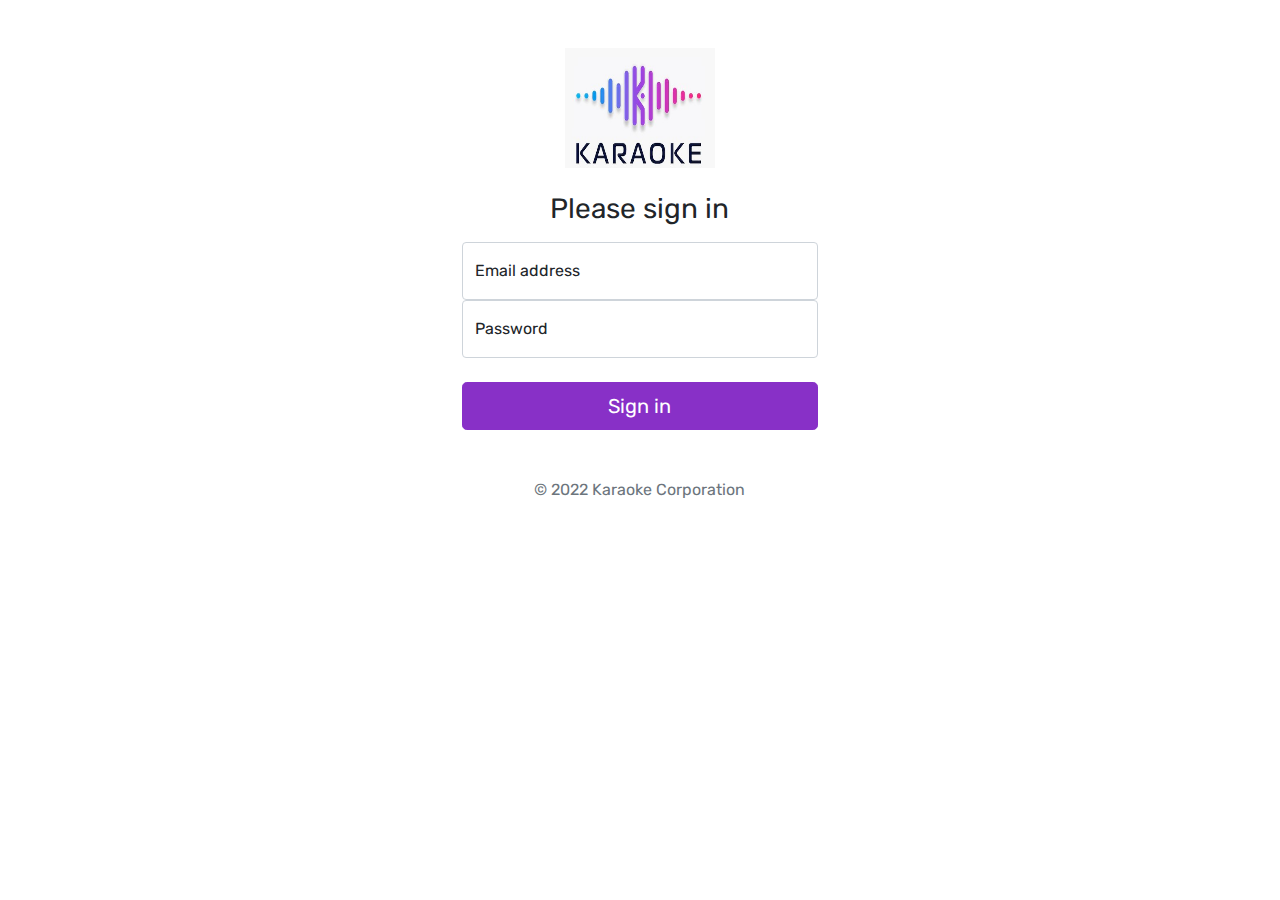
==== index.html @ 5499709d "Primera version Login" ====
<!DOCTYPE html>
<html lang="en">
<head>
    <meta charset="utf-8">
    <meta name="viewport" content="width=device-width, initial-scale=1">
    <title>Login</title>

    <link rel="canonical" href="https://getbootstrap.com/docs/5.1/examples/sign-in/">


    <!-- Bootstrap core CSS -->
    <link href="css/style.css" rel="stylesheet" />
    <link href="css/concreto.css" rel="stylesheet" />

    <style>
        .bd-placeholder-img {
            font-size: 1.125rem;
            text-anchor: middle;
            -webkit-user-select: none;
            -moz-user-select: none;
            user-select: none;
        }

        @media (min-width: 768px) {
            .bd-placeholder-img-lg {
                font-size: 3.5rem;
            }
        }

    </style>


    <!-- Custom styles for this template -->
    <link href="signin.css" rel="stylesheet">
</head>

<body class="container-sm " >

    <main class="row justify-content-center">
        <form method="post" action="inicio.html" class="col-md-4 pt-5 needs-validation" novalidate >
            <div class="text-center">
                <img class="mb-4 " src="img/karaoke1.jpg" alt="logo-karaoke" width="150" height="120">
                <h1 class="h3 mb-3 fw-normal">Please sign in</h1>
            </div>
            

            <div class="form-floating">
                <input type="email" class="form-control" id="floatingInput" placeholder="name@example.com" required>
                <label for="floatingInput">Email address</label>
                <div class="invalid-feedback pb-3">
                    Email inválido. Ejemplo de email valido: example@mail.com
                </div>
                <div class="valid-feedback pb-3">
                    Email válido :)
                </div>
            </div>
            <div class="form-floating pb-4">
                <input type="password" class="form-control" id="floatingPassword" placeholder="Password" required>
                <label for="floatingPassword">Password</label>
                <div class="invalid-feedback pb-3">
                    Debe rellenar este campo
                </div>
            </div>
            
          
            <button class="w-100 btn btn-lg btn-primary" type="submit" >Sign in</button>
            <p class="mt-5 mb-3 text-muted text-center">© 2022 Karaoke Corporation</p>
        </form>
    </main>

    <script>// Example starter JavaScript for disabling form submissions if there are invalid fields
        (function () {
            'use strict'
            // Fetch all the forms we want to apply custom Bootstrap validation styles to
            var forms = document.querySelectorAll('.needs-validation')
            // Loop over them and prevent submission
            Array.prototype.slice.call(forms)
                .forEach(function (form) {
                    form.addEventListener('submit', function (event) {
                        if (!form.checkValidity()) {
                            event.preventDefault()
                            event.stopPropagation()
                        }
                        form.classList.add('was-validated')
                    }, false)
                })
        })()
    </script>

    <script src="node_modules/bootstrap/dist/js/bootstrap.min.js"></script>
</body>

</html>
---- css/style.css ----
@import url("https://fonts.googleapis.com/css2?family=Rubik&display=swap");
/*!
 * Bootstrap v5.1.3 (https://getbootstrap.com/)
 * Copyright 2011-2021 The Bootstrap Authors
 * Copyright 2011-2021 Twitter, Inc.
 * Licensed under MIT (https://github.com/twbs/bootstrap/blob/main/LICENSE)
 */
@import url("https://cdn.jsdelivr.net/npm/bootstrap-icons@1.8.1/font/bootstrap-icons.css");
:root {
  --bs-blue: #0d6efd;
  --bs-indigo: #6610f2;
  --bs-purple: #6f42c1;
  --bs-pink: #d63384;
  --bs-red: #dc3545;
  --bs-orange: #fd7e14;
  --bs-yellow: #ffc107;
  --bs-green: #198754;
  --bs-teal: #20c997;
  --bs-cyan: #0dcaf0;
  --bs-white: #fff;
  --bs-gray: #6c757d;
  --bs-gray-dark: #343a40;
  --bs-gray-100: #f8f9fa;
  --bs-gray-200: #e9ecef;
  --bs-gray-300: #dee2e6;
  --bs-gray-400: #ced4da;
  --bs-gray-500: #adb5bd;
  --bs-gray-600: #6c757d;
  --bs-gray-700: #495057;
  --bs-gray-800: #343a40;
  --bs-gray-900: #212529;
  --bs-primary: #8830c7;
  --bs-secondary: #6c757d;
  --bs-success: #198754;
  --bs-info: #0dcaf0;
  --bs-warning: #ffc107;
  --bs-danger: #dc3545;
  --bs-light: #f8f9fa;
  --bs-dark: #212529;
  --bs-primary-rgb: 136, 48, 199;
  --bs-secondary-rgb: 108, 117, 125;
  --bs-success-rgb: 25, 135, 84;
  --bs-info-rgb: 13, 202, 240;
  --bs-warning-rgb: 255, 193, 7;
  --bs-danger-rgb: 220, 53, 69;
  --bs-light-rgb: 248, 249, 250;
  --bs-dark-rgb: 33, 37, 41;
  --bs-white-rgb: 255, 255, 255;
  --bs-black-rgb: 0, 0, 0;
  --bs-body-color-rgb: 33, 37, 41;
  --bs-body-bg-rgb: 255, 255, 255;
  --bs-font-sans-serif: Rubik;
  --bs-font-monospace: SFMono-Regular, Menlo, Monaco, Consolas, "Liberation Mono", "Courier New", monospace;
  --bs-gradient: linear-gradient(180deg, rgba(255, 255, 255, 0.15), rgba(255, 255, 255, 0));
  --bs-body-font-family: var(--bs-font-sans-serif);
  --bs-body-font-size: 1rem;
  --bs-body-font-weight: 400;
  --bs-body-line-height: 1.5;
  --bs-body-color: #212529;
  --bs-body-bg: #fff;
}

*,
*::before,
*::after {
  -webkit-box-sizing: border-box;
          box-sizing: border-box;
}

@media (prefers-reduced-motion: no-preference) {
  :root {
    scroll-behavior: smooth;
  }
}

body {
  margin: 0;
  font-family: var(--bs-body-font-family);
  font-size: var(--bs-body-font-size);
  font-weight: var(--bs-body-font-weight);
  line-height: var(--bs-body-line-height);
  color: var(--bs-body-color);
  text-align: var(--bs-body-text-align);
  background-color: var(--bs-body-bg);
  -webkit-text-size-adjust: 100%;
  -webkit-tap-highlight-color: rgba(0, 0, 0, 0);
}

hr {
  margin: 1rem 0;
  color: inherit;
  background-color: currentColor;
  border: 0;
  opacity: 0.25;
}

hr:not([size]) {
  height: 1px;
}

h1, .h1, h2, .h2, h3, .h3, h4, .h4, h5, .h5, h6, .h6 {
  margin-top: 0;
  margin-bottom: 0.5rem;
  font-weight: 500;
  line-height: 1.2;
}

h1, .h1 {
  font-size: calc(1.375rem + 1.5vw);
}

@media (min-width: 1200px) {
  h1, .h1 {
    font-size: 2.5rem;
  }
}

h2, .h2 {
  font-size: calc(1.325rem + 0.9vw);
}

@media (min-width: 1200px) {
  h2, .h2 {
    font-size: 2rem;
  }
}

h3, .h3 {
  font-size: calc(1.3rem + 0.6vw);
}

@media (min-width: 1200px) {
  h3, .h3 {
    font-size: 1.75rem;
  }
}

h4, .h4 {
  font-size: calc(1.275rem + 0.3vw);
}

@media (min-width: 1200px) {
  h4, .h4 {
    font-size: 1.5rem;
  }
}

h5, .h5 {
  font-size: 1.25rem;
}

h6, .h6 {
  font-size: 1rem;
}

p {
  margin-top: 0;
  margin-bottom: 1rem;
}

abbr[title],
abbr[data-bs-original-title] {
  -webkit-text-decoration: underline dotted;
          text-decoration: underline dotted;
  cursor: help;
  text-decoration-skip-ink: none;
}

address {
  margin-bottom: 1rem;
  font-style: normal;
  line-height: inherit;
}

ol,
ul {
  padding-left: 2rem;
}

ol,
ul,
dl {
  margin-top: 0;
  margin-bottom: 1rem;
}

ol ol,
ul ul,
ol ul,
ul ol {
  margin-bottom: 0;
}

dt {
  font-weight: 700;
}

dd {
  margin-bottom: .5rem;
  margin-left: 0;
}

blockquote {
  margin: 0 0 1rem;
}

b,
strong {
  font-weight: bolder;
}

small, .small {
  font-size: 0.875em;
}

mark, .mark {
  padding: 0.2em;
  background-color: #fcf8e3;
}

sub,
sup {
  position: relative;
  font-size: 0.75em;
  line-height: 0;
  vertical-align: baseline;
}

sub {
  bottom: -.25em;
}

sup {
  top: -.5em;
}

a {
  color: #8830c7;
  text-decoration: underline;
}

a:hover {
  color: #6d269f;
}

a:not([href]):not([class]), a:not([href]):not([class]):hover {
  color: inherit;
  text-decoration: none;
}

pre,
code,
kbd,
samp {
  font-family: var(--bs-font-monospace);
  font-size: 1em;
  direction: ltr /* rtl:ignore */;
  unicode-bidi: bidi-override;
}

pre {
  display: block;
  margin-top: 0;
  margin-bottom: 1rem;
  overflow: auto;
  font-size: 0.875em;
}

pre code {
  font-size: inherit;
  color: inherit;
  word-break: normal;
}

code {
  font-size: 0.875em;
  color: #d63384;
  word-wrap: break-word;
}

a > code {
  color: inherit;
}

kbd {
  padding: 0.2rem 0.4rem;
  font-size: 0.875em;
  color: #fff;
  background-color: #212529;
  border-radius: 0.2rem;
}

kbd kbd {
  padding: 0;
  font-size: 1em;
  font-weight: 700;
}

figure {
  margin: 0 0 1rem;
}

img,
svg {
  vertical-align: middle;
}

table {
  caption-side: bottom;
  border-collapse: collapse;
}

caption {
  padding-top: 0.5rem;
  padding-bottom: 0.5rem;
  color: #6c757d;
  text-align: left;
}

th {
  text-align: inherit;
  text-align: -webkit-match-parent;
}

thead,
tbody,
tfoot,
tr,
td,
th {
  border-color: inherit;
  border-style: solid;
  border-width: 0;
}

label {
  display: inline-block;
}

button {
  border-radius: 0;
}

button:focus:not(:focus-visible) {
  outline: 0;
}

input,
button,
select,
optgroup,
textarea {
  margin: 0;
  font-family: inherit;
  font-size: inherit;
  line-height: inherit;
}

button,
select {
  text-transform: none;
}

[role="button"] {
  cursor: pointer;
}

select {
  word-wrap: normal;
}

select:disabled {
  opacity: 1;
}

[list]::-webkit-calendar-picker-indicator {
  display: none;
}

button,
[type="button"],
[type="reset"],
[type="submit"] {
  -webkit-appearance: button;
}

button:not(:disabled),
[type="button"]:not(:disabled),
[type="reset"]:not(:disabled),
[type="submit"]:not(:disabled) {
  cursor: pointer;
}

::-moz-focus-inner {
  padding: 0;
  border-style: none;
}

textarea {
  resize: vertical;
}

fieldset {
  min-width: 0;
  padding: 0;
  margin: 0;
  border: 0;
}

legend {
  float: left;
  width: 100%;
  padding: 0;
  margin-bottom: 0.5rem;
  font-size: calc(1.275rem + 0.3vw);
  line-height: inherit;
}

@media (min-width: 1200px) {
  legend {
    font-size: 1.5rem;
  }
}

legend + * {
  clear: left;
}

::-webkit-datetime-edit-fields-wrapper,
::-webkit-datetime-edit-text,
::-webkit-datetime-edit-minute,
::-webkit-datetime-edit-hour-field,
::-webkit-datetime-edit-day-field,
::-webkit-datetime-edit-month-field,
::-webkit-datetime-edit-year-field {
  padding: 0;
}

::-webkit-inner-spin-button {
  height: auto;
}

[type="search"] {
  outline-offset: -2px;
  -webkit-appearance: textfield;
}

/* rtl:raw:
[type="tel"],
[type="url"],
[type="email"],
[type="number"] {
  direction: ltr;
}
*/
::-webkit-search-decoration {
  -webkit-appearance: none;
}

::-webkit-color-swatch-wrapper {
  padding: 0;
}

::file-selector-button {
  font: inherit;
}

::-webkit-file-upload-button {
  font: inherit;
  -webkit-appearance: button;
}

output {
  display: inline-block;
}

iframe {
  border: 0;
}

summary {
  display: list-item;
  cursor: pointer;
}

progress {
  vertical-align: baseline;
}

[hidden] {
  display: none !important;
}

.lead {
  font-size: 1.25rem;
  font-weight: 300;
}

.display-1 {
  font-size: calc(1.625rem + 4.5vw);
  font-weight: 300;
  line-height: 1.2;
}

@media (min-width: 1200px) {
  .display-1 {
    font-size: 5rem;
  }
}

.display-2 {
  font-size: calc(1.575rem + 3.9vw);
  font-weight: 300;
  line-height: 1.2;
}

@media (min-width: 1200px) {
  .display-2 {
    font-size: 4.5rem;
  }
}

.display-3 {
  font-size: calc(1.525rem + 3.3vw);
  font-weight: 300;
  line-height: 1.2;
}

@media (min-width: 1200px) {
  .display-3 {
    font-size: 4rem;
  }
}

.display-4 {
  font-size: calc(1.475rem + 2.7vw);
  font-weight: 300;
  line-height: 1.2;
}

@media (min-width: 1200px) {
  .display-4 {
    font-size: 3.5rem;
  }
}

.display-5 {
  font-size: calc(1.425rem + 2.1vw);
  font-weight: 300;
  line-height: 1.2;
}

@media (min-width: 1200px) {
  .display-5 {
    font-size: 3rem;
  }
}

.display-6 {
  font-size: calc(1.375rem + 1.5vw);
  font-weight: 300;
  line-height: 1.2;
}

@media (min-width: 1200px) {
  .display-6 {
    font-size: 2.5rem;
  }
}

.list-unstyled {
  padding-left: 0;
  list-style: none;
}

.list-inline {
  padding-left: 0;
  list-style: none;
}

.list-inline-item {
  display: inline-block;
}

.list-inline-item:not(:last-child) {
  margin-right: 0.5rem;
}

.initialism {
  font-size: 0.875em;
  text-transform: uppercase;
}

.blockquote {
  margin-bottom: 1rem;
  font-size: 1.25rem;
}

.blockquote > :last-child {
  margin-bottom: 0;
}

.blockquote-footer {
  margin-top: -1rem;
  margin-bottom: 1rem;
  font-size: 0.875em;
  color: #6c757d;
}

.blockquote-footer::before {
  content: "\2014\00A0";
}

.img-fluid {
  max-width: 100%;
  height: auto;
}

.img-thumbnail {
  padding: 0.25rem;
  background-color: #fff;
  border: 1px solid #dee2e6;
  border-radius: 0.25rem;
  max-width: 100%;
  height: auto;
}

.figure {
  display: inline-block;
}

.figure-img {
  margin-bottom: 0.5rem;
  line-height: 1;
}

.figure-caption {
  font-size: 0.875em;
  color: #6c757d;
}

.container,
.container-fluid,
.container-sm,
.container-md,
.container-lg,
.container-xl,
.container-xxl {
  width: 100%;
  padding-right: var(--bs-gutter-x, 0.75rem);
  padding-left: var(--bs-gutter-x, 0.75rem);
  margin-right: auto;
  margin-left: auto;
}

@media (min-width: 576px) {
  .container, .container-sm {
    max-width: 540px;
  }
}

@media (min-width: 768px) {
  .container, .container-sm, .container-md {
    max-width: 720px;
  }
}

@media (min-width: 992px) {
  .container, .container-sm, .container-md, .container-lg {
    max-width: 960px;
  }
}

@media (min-width: 1200px) {
  .container, .container-sm, .container-md, .container-lg, .container-xl {
    max-width: 1140px;
  }
}

@media (min-width: 1400px) {
  .container, .container-sm, .container-md, .container-lg, .container-xl, .container-xxl {
    max-width: 1320px;
  }
}

.row {
  --bs-gutter-x: 1.5rem;
  --bs-gutter-y: 0;
  display: -webkit-box;
  display: -ms-flexbox;
  display: flex;
  -ms-flex-wrap: wrap;
      flex-wrap: wrap;
  margin-top: calc(-1 * var(--bs-gutter-y));
  margin-right: calc(-.5 * var(--bs-gutter-x));
  margin-left: calc(-.5 * var(--bs-gutter-x));
}

.row > * {
  -ms-flex-negative: 0;
      flex-shrink: 0;
  width: 100%;
  max-width: 100%;
  padding-right: calc(var(--bs-gutter-x) * .5);
  padding-left: calc(var(--bs-gutter-x) * .5);
  margin-top: var(--bs-gutter-y);
}

.col {
  -webkit-box-flex: 1;
      -ms-flex: 1 0 0%;
          flex: 1 0 0%;
}

.row-cols-auto > * {
  -webkit-box-flex: 0;
      -ms-flex: 0 0 auto;
          flex: 0 0 auto;
  width: auto;
}

.row-cols-1 > * {
  -webkit-box-flex: 0;
      -ms-flex: 0 0 auto;
          flex: 0 0 auto;
  width: 100%;
}

.row-cols-2 > * {
  -webkit-box-flex: 0;
      -ms-flex: 0 0 auto;
          flex: 0 0 auto;
  width: 50%;
}

.row-cols-3 > * {
  -webkit-box-flex: 0;
      -ms-flex: 0 0 auto;
          flex: 0 0 auto;
  width: 33.33333%;
}

.row-cols-4 > * {
  -webkit-box-flex: 0;
      -ms-flex: 0 0 auto;
          flex: 0 0 auto;
  width: 25%;
}

.row-cols-5 > * {
  -webkit-box-flex: 0;
      -ms-flex: 0 0 auto;
          flex: 0 0 auto;
  width: 20%;
}

.row-cols-6 > * {
  -webkit-box-flex: 0;
      -ms-flex: 0 0 auto;
          flex: 0 0 auto;
  width: 16.66667%;
}

.col-auto {
  -webkit-box-flex: 0;
      -ms-flex: 0 0 auto;
          flex: 0 0 auto;
  width: auto;
}

.col-1 {
  -webkit-box-flex: 0;
      -ms-flex: 0 0 auto;
          flex: 0 0 auto;
  width: 8.33333%;
}

.col-2 {
  -webkit-box-flex: 0;
      -ms-flex: 0 0 auto;
          flex: 0 0 auto;
  width: 16.66667%;
}

.col-3 {
  -webkit-box-flex: 0;
      -ms-flex: 0 0 auto;
          flex: 0 0 auto;
  width: 25%;
}

.col-4 {
  -webkit-box-flex: 0;
      -ms-flex: 0 0 auto;
          flex: 0 0 auto;
  width: 33.33333%;
}

.col-5 {
  -webkit-box-flex: 0;
      -ms-flex: 0 0 auto;
          flex: 0 0 auto;
  width: 41.66667%;
}

.col-6 {
  -webkit-box-flex: 0;
      -ms-flex: 0 0 auto;
          flex: 0 0 auto;
  width: 50%;
}

.col-7 {
  -webkit-box-flex: 0;
      -ms-flex: 0 0 auto;
          flex: 0 0 auto;
  width: 58.33333%;
}

.col-8 {
  -webkit-box-flex: 0;
      -ms-flex: 0 0 auto;
          flex: 0 0 auto;
  width: 66.66667%;
}

.col-9 {
  -webkit-box-flex: 0;
      -ms-flex: 0 0 auto;
          flex: 0 0 auto;
  width: 75%;
}

.col-10 {
  -webkit-box-flex: 0;
      -ms-flex: 0 0 auto;
          flex: 0 0 auto;
  width: 83.33333%;
}

.col-11 {
  -webkit-box-flex: 0;
      -ms-flex: 0 0 auto;
          flex: 0 0 auto;
  width: 91.66667%;
}

.col-12 {
  -webkit-box-flex: 0;
      -ms-flex: 0 0 auto;
          flex: 0 0 auto;
  width: 100%;
}

.offset-1 {
  margin-left: 8.33333%;
}

.offset-2 {
  margin-left: 16.66667%;
}

.offset-3 {
  margin-left: 25%;
}

.offset-4 {
  margin-left: 33.33333%;
}

.offset-5 {
  margin-left: 41.66667%;
}

.offset-6 {
  margin-left: 50%;
}

.offset-7 {
  margin-left: 58.33333%;
}

.offset-8 {
  margin-left: 66.66667%;
}

.offset-9 {
  margin-left: 75%;
}

.offset-10 {
  margin-left: 83.33333%;
}

.offset-11 {
  margin-left: 91.66667%;
}

.g-0,
.gx-0 {
  --bs-gutter-x: 0;
}

.g-0,
.gy-0 {
  --bs-gutter-y: 0;
}

.g-1,
.gx-1 {
  --bs-gutter-x: 0.25rem;
}

.g-1,
.gy-1 {
  --bs-gutter-y: 0.25rem;
}

.g-2,
.gx-2 {
  --bs-gutter-x: 0.5rem;
}

.g-2,
.gy-2 {
  --bs-gutter-y: 0.5rem;
}

.g-3,
.gx-3 {
  --bs-gutter-x: 1rem;
}

.g-3,
.gy-3 {
  --bs-gutter-y: 1rem;
}

.g-4,
.gx-4 {
  --bs-gutter-x: 1.5rem;
}

.g-4,
.gy-4 {
  --bs-gutter-y: 1.5rem;
}

.g-5,
.gx-5 {
  --bs-gutter-x: 3rem;
}

.g-5,
.gy-5 {
  --bs-gutter-y: 3rem;
}

@media (min-width: 576px) {
  .col-sm {
    -webkit-box-flex: 1;
        -ms-flex: 1 0 0%;
            flex: 1 0 0%;
  }
  .row-cols-sm-auto > * {
    -webkit-box-flex: 0;
        -ms-flex: 0 0 auto;
            flex: 0 0 auto;
    width: auto;
  }
  .row-cols-sm-1 > * {
    -webkit-box-flex: 0;
        -ms-flex: 0 0 auto;
            flex: 0 0 auto;
    width: 100%;
  }
  .row-cols-sm-2 > * {
    -webkit-box-flex: 0;
        -ms-flex: 0 0 auto;
            flex: 0 0 auto;
    width: 50%;
  }
  .row-cols-sm-3 > * {
    -webkit-box-flex: 0;
        -ms-flex: 0 0 auto;
            flex: 0 0 auto;
    width: 33.33333%;
  }
  .row-cols-sm-4 > * {
    -webkit-box-flex: 0;
        -ms-flex: 0 0 auto;
            flex: 0 0 auto;
    width: 25%;
  }
  .row-cols-sm-5 > * {
    -webkit-box-flex: 0;
        -ms-flex: 0 0 auto;
            flex: 0 0 auto;
    width: 20%;
  }
  .row-cols-sm-6 > * {
    -webkit-box-flex: 0;
        -ms-flex: 0 0 auto;
            flex: 0 0 auto;
    width: 16.66667%;
  }
  .col-sm-auto {
    -webkit-box-flex: 0;
        -ms-flex: 0 0 auto;
            flex: 0 0 auto;
    width: auto;
  }
  .col-sm-1 {
    -webkit-box-flex: 0;
        -ms-flex: 0 0 auto;
            flex: 0 0 auto;
    width: 8.33333%;
  }
  .col-sm-2 {
    -webkit-box-flex: 0;
        -ms-flex: 0 0 auto;
            flex: 0 0 auto;
    width: 16.66667%;
  }
  .col-sm-3 {
    -webkit-box-flex: 0;
        -ms-flex: 0 0 auto;
            flex: 0 0 auto;
    width: 25%;
  }
  .col-sm-4 {
    -webkit-box-flex: 0;
        -ms-flex: 0 0 auto;
            flex: 0 0 auto;
    width: 33.33333%;
  }
  .col-sm-5 {
    -webkit-box-flex: 0;
        -ms-flex: 0 0 auto;
            flex: 0 0 auto;
    width: 41.66667%;
  }
  .col-sm-6 {
    -webkit-box-flex: 0;
        -ms-flex: 0 0 auto;
            flex: 0 0 auto;
    width: 50%;
  }
  .col-sm-7 {
    -webkit-box-flex: 0;
        -ms-flex: 0 0 auto;
            flex: 0 0 auto;
    width: 58.33333%;
  }
  .col-sm-8 {
    -webkit-box-flex: 0;
        -ms-flex: 0 0 auto;
            flex: 0 0 auto;
    width: 66.66667%;
  }
  .col-sm-9 {
    -webkit-box-flex: 0;
        -ms-flex: 0 0 auto;
            flex: 0 0 auto;
    width: 75%;
  }
  .col-sm-10 {
    -webkit-box-flex: 0;
        -ms-flex: 0 0 auto;
            flex: 0 0 auto;
    width: 83.33333%;
  }
  .col-sm-11 {
    -webkit-box-flex: 0;
        -ms-flex: 0 0 auto;
            flex: 0 0 auto;
    width: 91.66667%;
  }
  .col-sm-12 {
    -webkit-box-flex: 0;
        -ms-flex: 0 0 auto;
            flex: 0 0 auto;
    width: 100%;
  }
  .offset-sm-0 {
    margin-left: 0;
  }
  .offset-sm-1 {
    margin-left: 8.33333%;
  }
  .offset-sm-2 {
    margin-left: 16.66667%;
  }
  .offset-sm-3 {
    margin-left: 25%;
  }
  .offset-sm-4 {
    margin-left: 33.33333%;
  }
  .offset-sm-5 {
    margin-left: 41.66667%;
  }
  .offset-sm-6 {
    margin-left: 50%;
  }
  .offset-sm-7 {
    margin-left: 58.33333%;
  }
  .offset-sm-8 {
    margin-left: 66.66667%;
  }
  .offset-sm-9 {
    margin-left: 75%;
  }
  .offset-sm-10 {
    margin-left: 83.33333%;
  }
  .offset-sm-11 {
    margin-left: 91.66667%;
  }
  .g-sm-0,
  .gx-sm-0 {
    --bs-gutter-x: 0;
  }
  .g-sm-0,
  .gy-sm-0 {
    --bs-gutter-y: 0;
  }
  .g-sm-1,
  .gx-sm-1 {
    --bs-gutter-x: 0.25rem;
  }
  .g-sm-1,
  .gy-sm-1 {
    --bs-gutter-y: 0.25rem;
  }
  .g-sm-2,
  .gx-sm-2 {
    --bs-gutter-x: 0.5rem;
  }
  .g-sm-2,
  .gy-sm-2 {
    --bs-gutter-y: 0.5rem;
  }
  .g-sm-3,
  .gx-sm-3 {
    --bs-gutter-x: 1rem;
  }
  .g-sm-3,
  .gy-sm-3 {
    --bs-gutter-y: 1rem;
  }
  .g-sm-4,
  .gx-sm-4 {
    --bs-gutter-x: 1.5rem;
  }
  .g-sm-4,
  .gy-sm-4 {
    --bs-gutter-y: 1.5rem;
  }
  .g-sm-5,
  .gx-sm-5 {
    --bs-gutter-x: 3rem;
  }
  .g-sm-5,
  .gy-sm-5 {
    --bs-gutter-y: 3rem;
  }
}

@media (min-width: 768px) {
  .col-md {
    -webkit-box-flex: 1;
        -ms-flex: 1 0 0%;
            flex: 1 0 0%;
  }
  .row-cols-md-auto > * {
    -webkit-box-flex: 0;
        -ms-flex: 0 0 auto;
            flex: 0 0 auto;
    width: auto;
  }
  .row-cols-md-1 > * {
    -webkit-box-flex: 0;
        -ms-flex: 0 0 auto;
            flex: 0 0 auto;
    width: 100%;
  }
  .row-cols-md-2 > * {
    -webkit-box-flex: 0;
        -ms-flex: 0 0 auto;
            flex: 0 0 auto;
    width: 50%;
  }
  .row-cols-md-3 > * {
    -webkit-box-flex: 0;
        -ms-flex: 0 0 auto;
            flex: 0 0 auto;
    width: 33.33333%;
  }
  .row-cols-md-4 > * {
    -webkit-box-flex: 0;
        -ms-flex: 0 0 auto;
            flex: 0 0 auto;
    width: 25%;
  }
  .row-cols-md-5 > * {
    -webkit-box-flex: 0;
        -ms-flex: 0 0 auto;
            flex: 0 0 auto;
    width: 20%;
  }
  .row-cols-md-6 > * {
    -webkit-box-flex: 0;
        -ms-flex: 0 0 auto;
            flex: 0 0 auto;
    width: 16.66667%;
  }
  .col-md-auto {
    -webkit-box-flex: 0;
        -ms-flex: 0 0 auto;
            flex: 0 0 auto;
    width: auto;
  }
  .col-md-1 {
    -webkit-box-flex: 0;
        -ms-flex: 0 0 auto;
            flex: 0 0 auto;
    width: 8.33333%;
  }
  .col-md-2 {
    -webkit-box-flex: 0;
        -ms-flex: 0 0 auto;
            flex: 0 0 auto;
    width: 16.66667%;
  }
  .col-md-3 {
    -webkit-box-flex: 0;
        -ms-flex: 0 0 auto;
            flex: 0 0 auto;
    width: 25%;
  }
  .col-md-4 {
    -webkit-box-flex: 0;
        -ms-flex: 0 0 auto;
            flex: 0 0 auto;
    width: 33.33333%;
  }
  .col-md-5 {
    -webkit-box-flex: 0;
        -ms-flex: 0 0 auto;
            flex: 0 0 auto;
    width: 41.66667%;
  }
  .col-md-6 {
    -webkit-box-flex: 0;
        -ms-flex: 0 0 auto;
            flex: 0 0 auto;
    width: 50%;
  }
  .col-md-7 {
    -webkit-box-flex: 0;
        -ms-flex: 0 0 auto;
            flex: 0 0 auto;
    width: 58.33333%;
  }
  .col-md-8 {
    -webkit-box-flex: 0;
        -ms-flex: 0 0 auto;
            flex: 0 0 auto;
    width: 66.66667%;
  }
  .col-md-9 {
    -webkit-box-flex: 0;
        -ms-flex: 0 0 auto;
            flex: 0 0 auto;
    width: 75%;
  }
  .col-md-10 {
    -webkit-box-flex: 0;
        -ms-flex: 0 0 auto;
            flex: 0 0 auto;
    width: 83.33333%;
  }
  .col-md-11 {
    -webkit-box-flex: 0;
        -ms-flex: 0 0 auto;
            flex: 0 0 auto;
    width: 91.66667%;
  }
  .col-md-12 {
    -webkit-box-flex: 0;
        -ms-flex: 0 0 auto;
            flex: 0 0 auto;
    width: 100%;
  }
  .offset-md-0 {
    margin-left: 0;
  }
  .offset-md-1 {
    margin-left: 8.33333%;
  }
  .offset-md-2 {
    margin-left: 16.66667%;
  }
  .offset-md-3 {
    margin-left: 25%;
  }
  .offset-md-4 {
    margin-left: 33.33333%;
  }
  .offset-md-5 {
    margin-left: 41.66667%;
  }
  .offset-md-6 {
    margin-left: 50%;
  }
  .offset-md-7 {
    margin-left: 58.33333%;
  }
  .offset-md-8 {
    margin-left: 66.66667%;
  }
  .offset-md-9 {
    margin-left: 75%;
  }
  .offset-md-10 {
    margin-left: 83.33333%;
  }
  .offset-md-11 {
    margin-left: 91.66667%;
  }
  .g-md-0,
  .gx-md-0 {
    --bs-gutter-x: 0;
  }
  .g-md-0,
  .gy-md-0 {
    --bs-gutter-y: 0;
  }
  .g-md-1,
  .gx-md-1 {
    --bs-gutter-x: 0.25rem;
  }
  .g-md-1,
  .gy-md-1 {
    --bs-gutter-y: 0.25rem;
  }
  .g-md-2,
  .gx-md-2 {
    --bs-gutter-x: 0.5rem;
  }
  .g-md-2,
  .gy-md-2 {
    --bs-gutter-y: 0.5rem;
  }
  .g-md-3,
  .gx-md-3 {
    --bs-gutter-x: 1rem;
  }
  .g-md-3,
  .gy-md-3 {
    --bs-gutter-y: 1rem;
  }
  .g-md-4,
  .gx-md-4 {
    --bs-gutter-x: 1.5rem;
  }
  .g-md-4,
  .gy-md-4 {
    --bs-gutter-y: 1.5rem;
  }
  .g-md-5,
  .gx-md-5 {
    --bs-gutter-x: 3rem;
  }
  .g-md-5,
  .gy-md-5 {
    --bs-gutter-y: 3rem;
  }
}

@media (min-width: 992px) {
  .col-lg {
    -webkit-box-flex: 1;
        -ms-flex: 1 0 0%;
            flex: 1 0 0%;
  }
  .row-cols-lg-auto > * {
    -webkit-box-flex: 0;
        -ms-flex: 0 0 auto;
            flex: 0 0 auto;
    width: auto;
  }
  .row-cols-lg-1 > * {
    -webkit-box-flex: 0;
        -ms-flex: 0 0 auto;
            flex: 0 0 auto;
    width: 100%;
  }
  .row-cols-lg-2 > * {
    -webkit-box-flex: 0;
        -ms-flex: 0 0 auto;
            flex: 0 0 auto;
    width: 50%;
  }
  .row-cols-lg-3 > * {
    -webkit-box-flex: 0;
        -ms-flex: 0 0 auto;
            flex: 0 0 auto;
    width: 33.33333%;
  }
  .row-cols-lg-4 > * {
    -webkit-box-flex: 0;
        -ms-flex: 0 0 auto;
            flex: 0 0 auto;
    width: 25%;
  }
  .row-cols-lg-5 > * {
    -webkit-box-flex: 0;
        -ms-flex: 0 0 auto;
            flex: 0 0 auto;
    width: 20%;
  }
  .row-cols-lg-6 > * {
    -webkit-box-flex: 0;
        -ms-flex: 0 0 auto;
            flex: 0 0 auto;
    width: 16.66667%;
  }
  .col-lg-auto {
    -webkit-box-flex: 0;
        -ms-flex: 0 0 auto;
            flex: 0 0 auto;
    width: auto;
  }
  .col-lg-1 {
    -webkit-box-flex: 0;
        -ms-flex: 0 0 auto;
            flex: 0 0 auto;
    width: 8.33333%;
  }
  .col-lg-2 {
    -webkit-box-flex: 0;
        -ms-flex: 0 0 auto;
            flex: 0 0 auto;
    width: 16.66667%;
  }
  .col-lg-3 {
    -webkit-box-flex: 0;
        -ms-flex: 0 0 auto;
            flex: 0 0 auto;
    width: 25%;
  }
  .col-lg-4 {
    -webkit-box-flex: 0;
        -ms-flex: 0 0 auto;
            flex: 0 0 auto;
    width: 33.33333%;
  }
  .col-lg-5 {
    -webkit-box-flex: 0;
        -ms-flex: 0 0 auto;
            flex: 0 0 auto;
    width: 41.66667%;
  }
  .col-lg-6 {
    -webkit-box-flex: 0;
        -ms-flex: 0 0 auto;
            flex: 0 0 auto;
    width: 50%;
  }
  .col-lg-7 {
    -webkit-box-flex: 0;
        -ms-flex: 0 0 auto;
            flex: 0 0 auto;
    width: 58.33333%;
  }
  .col-lg-8 {
    -webkit-box-flex: 0;
        -ms-flex: 0 0 auto;
            flex: 0 0 auto;
    width: 66.66667%;
  }
  .col-lg-9 {
    -webkit-box-flex: 0;
        -ms-flex: 0 0 auto;
            flex: 0 0 auto;
    width: 75%;
  }
  .col-lg-10 {
    -webkit-box-flex: 0;
        -ms-flex: 0 0 auto;
            flex: 0 0 auto;
    width: 83.33333%;
  }
  .col-lg-11 {
    -webkit-box-flex: 0;
        -ms-flex: 0 0 auto;
            flex: 0 0 auto;
    width: 91.66667%;
  }
  .col-lg-12 {
    -webkit-box-flex: 0;
        -ms-flex: 0 0 auto;
            flex: 0 0 auto;
    width: 100%;
  }
  .offset-lg-0 {
    margin-left: 0;
  }
  .offset-lg-1 {
    margin-left: 8.33333%;
  }
  .offset-lg-2 {
    margin-left: 16.66667%;
  }
  .offset-lg-3 {
    margin-left: 25%;
  }
  .offset-lg-4 {
    margin-left: 33.33333%;
  }
  .offset-lg-5 {
    margin-left: 41.66667%;
  }
  .offset-lg-6 {
    margin-left: 50%;
  }
  .offset-lg-7 {
    margin-left: 58.33333%;
  }
  .offset-lg-8 {
    margin-left: 66.66667%;
  }
  .offset-lg-9 {
    margin-left: 75%;
  }
  .offset-lg-10 {
    margin-left: 83.33333%;
  }
  .offset-lg-11 {
    margin-left: 91.66667%;
  }
  .g-lg-0,
  .gx-lg-0 {
    --bs-gutter-x: 0;
  }
  .g-lg-0,
  .gy-lg-0 {
    --bs-gutter-y: 0;
  }
  .g-lg-1,
  .gx-lg-1 {
    --bs-gutter-x: 0.25rem;
  }
  .g-lg-1,
  .gy-lg-1 {
    --bs-gutter-y: 0.25rem;
  }
  .g-lg-2,
  .gx-lg-2 {
    --bs-gutter-x: 0.5rem;
  }
  .g-lg-2,
  .gy-lg-2 {
    --bs-gutter-y: 0.5rem;
  }
  .g-lg-3,
  .gx-lg-3 {
    --bs-gutter-x: 1rem;
  }
  .g-lg-3,
  .gy-lg-3 {
    --bs-gutter-y: 1rem;
  }
  .g-lg-4,
  .gx-lg-4 {
    --bs-gutter-x: 1.5rem;
  }
  .g-lg-4,
  .gy-lg-4 {
    --bs-gutter-y: 1.5rem;
  }
  .g-lg-5,
  .gx-lg-5 {
    --bs-gutter-x: 3rem;
  }
  .g-lg-5,
  .gy-lg-5 {
    --bs-gutter-y: 3rem;
  }
}

@media (min-width: 1200px) {
  .col-xl {
    -webkit-box-flex: 1;
        -ms-flex: 1 0 0%;
            flex: 1 0 0%;
  }
  .row-cols-xl-auto > * {
    -webkit-box-flex: 0;
        -ms-flex: 0 0 auto;
            flex: 0 0 auto;
    width: auto;
  }
  .row-cols-xl-1 > * {
    -webkit-box-flex: 0;
        -ms-flex: 0 0 auto;
            flex: 0 0 auto;
    width: 100%;
  }
  .row-cols-xl-2 > * {
    -webkit-box-flex: 0;
        -ms-flex: 0 0 auto;
            flex: 0 0 auto;
    width: 50%;
  }
  .row-cols-xl-3 > * {
    -webkit-box-flex: 0;
        -ms-flex: 0 0 auto;
            flex: 0 0 auto;
    width: 33.33333%;
  }
  .row-cols-xl-4 > * {
    -webkit-box-flex: 0;
        -ms-flex: 0 0 auto;
            flex: 0 0 auto;
    width: 25%;
  }
  .row-cols-xl-5 > * {
    -webkit-box-flex: 0;
        -ms-flex: 0 0 auto;
            flex: 0 0 auto;
    width: 20%;
  }
  .row-cols-xl-6 > * {
    -webkit-box-flex: 0;
        -ms-flex: 0 0 auto;
            flex: 0 0 auto;
    width: 16.66667%;
  }
  .col-xl-auto {
    -webkit-box-flex: 0;
        -ms-flex: 0 0 auto;
            flex: 0 0 auto;
    width: auto;
  }
  .col-xl-1 {
    -webkit-box-flex: 0;
        -ms-flex: 0 0 auto;
            flex: 0 0 auto;
    width: 8.33333%;
  }
  .col-xl-2 {
    -webkit-box-flex: 0;
        -ms-flex: 0 0 auto;
            flex: 0 0 auto;
    width: 16.66667%;
  }
  .col-xl-3 {
    -webkit-box-flex: 0;
        -ms-flex: 0 0 auto;
            flex: 0 0 auto;
    width: 25%;
  }
  .col-xl-4 {
    -webkit-box-flex: 0;
        -ms-flex: 0 0 auto;
            flex: 0 0 auto;
    width: 33.33333%;
  }
  .col-xl-5 {
    -webkit-box-flex: 0;
        -ms-flex: 0 0 auto;
            flex: 0 0 auto;
    width: 41.66667%;
  }
  .col-xl-6 {
    -webkit-box-flex: 0;
        -ms-flex: 0 0 auto;
            flex: 0 0 auto;
    width: 50%;
  }
  .col-xl-7 {
    -webkit-box-flex: 0;
        -ms-flex: 0 0 auto;
            flex: 0 0 auto;
    width: 58.33333%;
  }
  .col-xl-8 {
    -webkit-box-flex: 0;
        -ms-flex: 0 0 auto;
            flex: 0 0 auto;
    width: 66.66667%;
  }
  .col-xl-9 {
    -webkit-box-flex: 0;
        -ms-flex: 0 0 auto;
            flex: 0 0 auto;
    width: 75%;
  }
  .col-xl-10 {
    -webkit-box-flex: 0;
        -ms-flex: 0 0 auto;
            flex: 0 0 auto;
    width: 83.33333%;
  }
  .col-xl-11 {
    -webkit-box-flex: 0;
        -ms-flex: 0 0 auto;
            flex: 0 0 auto;
    width: 91.66667%;
  }
  .col-xl-12 {
    -webkit-box-flex: 0;
        -ms-flex: 0 0 auto;
            flex: 0 0 auto;
    width: 100%;
  }
  .offset-xl-0 {
    margin-left: 0;
  }
  .offset-xl-1 {
    margin-left: 8.33333%;
  }
  .offset-xl-2 {
    margin-left: 16.66667%;
  }
  .offset-xl-3 {
    margin-left: 25%;
  }
  .offset-xl-4 {
    margin-left: 33.33333%;
  }
  .offset-xl-5 {
    margin-left: 41.66667%;
  }
  .offset-xl-6 {
    margin-left: 50%;
  }
  .offset-xl-7 {
    margin-left: 58.33333%;
  }
  .offset-xl-8 {
    margin-left: 66.66667%;
  }
  .offset-xl-9 {
    margin-left: 75%;
  }
  .offset-xl-10 {
    margin-left: 83.33333%;
  }
  .offset-xl-11 {
    margin-left: 91.66667%;
  }
  .g-xl-0,
  .gx-xl-0 {
    --bs-gutter-x: 0;
  }
  .g-xl-0,
  .gy-xl-0 {
    --bs-gutter-y: 0;
  }
  .g-xl-1,
  .gx-xl-1 {
    --bs-gutter-x: 0.25rem;
  }
  .g-xl-1,
  .gy-xl-1 {
    --bs-gutter-y: 0.25rem;
  }
  .g-xl-2,
  .gx-xl-2 {
    --bs-gutter-x: 0.5rem;
  }
  .g-xl-2,
  .gy-xl-2 {
    --bs-gutter-y: 0.5rem;
  }
  .g-xl-3,
  .gx-xl-3 {
    --bs-gutter-x: 1rem;
  }
  .g-xl-3,
  .gy-xl-3 {
    --bs-gutter-y: 1rem;
  }
  .g-xl-4,
  .gx-xl-4 {
    --bs-gutter-x: 1.5rem;
  }
  .g-xl-4,
  .gy-xl-4 {
    --bs-gutter-y: 1.5rem;
  }
  .g-xl-5,
  .gx-xl-5 {
    --bs-gutter-x: 3rem;
  }
  .g-xl-5,
  .gy-xl-5 {
    --bs-gutter-y: 3rem;
  }
}

@media (min-width: 1400px) {
  .col-xxl {
    -webkit-box-flex: 1;
        -ms-flex: 1 0 0%;
            flex: 1 0 0%;
  }
  .row-cols-xxl-auto > * {
    -webkit-box-flex: 0;
        -ms-flex: 0 0 auto;
            flex: 0 0 auto;
    width: auto;
  }
  .row-cols-xxl-1 > * {
    -webkit-box-flex: 0;
        -ms-flex: 0 0 auto;
            flex: 0 0 auto;
    width: 100%;
  }
  .row-cols-xxl-2 > * {
    -webkit-box-flex: 0;
        -ms-flex: 0 0 auto;
            flex: 0 0 auto;
    width: 50%;
  }
  .row-cols-xxl-3 > * {
    -webkit-box-flex: 0;
        -ms-flex: 0 0 auto;
            flex: 0 0 auto;
    width: 33.33333%;
  }
  .row-cols-xxl-4 > * {
    -webkit-box-flex: 0;
        -ms-flex: 0 0 auto;
            flex: 0 0 auto;
    width: 25%;
  }
  .row-cols-xxl-5 > * {
    -webkit-box-flex: 0;
        -ms-flex: 0 0 auto;
            flex: 0 0 auto;
    width: 20%;
  }
  .row-cols-xxl-6 > * {
    -webkit-box-flex: 0;
        -ms-flex: 0 0 auto;
            flex: 0 0 auto;
    width: 16.66667%;
  }
  .col-xxl-auto {
    -webkit-box-flex: 0;
        -ms-flex: 0 0 auto;
            flex: 0 0 auto;
    width: auto;
  }
  .col-xxl-1 {
    -webkit-box-flex: 0;
        -ms-flex: 0 0 auto;
            flex: 0 0 auto;
    width: 8.33333%;
  }
  .col-xxl-2 {
    -webkit-box-flex: 0;
        -ms-flex: 0 0 auto;
            flex: 0 0 auto;
    width: 16.66667%;
  }
  .col-xxl-3 {
    -webkit-box-flex: 0;
        -ms-flex: 0 0 auto;
            flex: 0 0 auto;
    width: 25%;
  }
  .col-xxl-4 {
    -webkit-box-flex: 0;
        -ms-flex: 0 0 auto;
            flex: 0 0 auto;
    width: 33.33333%;
  }
  .col-xxl-5 {
    -webkit-box-flex: 0;
        -ms-flex: 0 0 auto;
            flex: 0 0 auto;
    width: 41.66667%;
  }
  .col-xxl-6 {
    -webkit-box-flex: 0;
        -ms-flex: 0 0 auto;
            flex: 0 0 auto;
    width: 50%;
  }
  .col-xxl-7 {
    -webkit-box-flex: 0;
        -ms-flex: 0 0 auto;
            flex: 0 0 auto;
    width: 58.33333%;
  }
  .col-xxl-8 {
    -webkit-box-flex: 0;
        -ms-flex: 0 0 auto;
            flex: 0 0 auto;
    width: 66.66667%;
  }
  .col-xxl-9 {
    -webkit-box-flex: 0;
        -ms-flex: 0 0 auto;
            flex: 0 0 auto;
    width: 75%;
  }
  .col-xxl-10 {
    -webkit-box-flex: 0;
        -ms-flex: 0 0 auto;
            flex: 0 0 auto;
    width: 83.33333%;
  }
  .col-xxl-11 {
    -webkit-box-flex: 0;
        -ms-flex: 0 0 auto;
            flex: 0 0 auto;
    width: 91.66667%;
  }
  .col-xxl-12 {
    -webkit-box-flex: 0;
        -ms-flex: 0 0 auto;
            flex: 0 0 auto;
    width: 100%;
  }
  .offset-xxl-0 {
    margin-left: 0;
  }
  .offset-xxl-1 {
    margin-left: 8.33333%;
  }
  .offset-xxl-2 {
    margin-left: 16.66667%;
  }
  .offset-xxl-3 {
    margin-left: 25%;
  }
  .offset-xxl-4 {
    margin-left: 33.33333%;
  }
  .offset-xxl-5 {
    margin-left: 41.66667%;
  }
  .offset-xxl-6 {
    margin-left: 50%;
  }
  .offset-xxl-7 {
    margin-left: 58.33333%;
  }
  .offset-xxl-8 {
    margin-left: 66.66667%;
  }
  .offset-xxl-9 {
    margin-left: 75%;
  }
  .offset-xxl-10 {
    margin-left: 83.33333%;
  }
  .offset-xxl-11 {
    margin-left: 91.66667%;
  }
  .g-xxl-0,
  .gx-xxl-0 {
    --bs-gutter-x: 0;
  }
  .g-xxl-0,
  .gy-xxl-0 {
    --bs-gutter-y: 0;
  }
  .g-xxl-1,
  .gx-xxl-1 {
    --bs-gutter-x: 0.25rem;
  }
  .g-xxl-1,
  .gy-xxl-1 {
    --bs-gutter-y: 0.25rem;
  }
  .g-xxl-2,
  .gx-xxl-2 {
    --bs-gutter-x: 0.5rem;
  }
  .g-xxl-2,
  .gy-xxl-2 {
    --bs-gutter-y: 0.5rem;
  }
  .g-xxl-3,
  .gx-xxl-3 {
    --bs-gutter-x: 1rem;
  }
  .g-xxl-3,
  .gy-xxl-3 {
    --bs-gutter-y: 1rem;
  }
  .g-xxl-4,
  .gx-xxl-4 {
    --bs-gutter-x: 1.5rem;
  }
  .g-xxl-4,
  .gy-xxl-4 {
    --bs-gutter-y: 1.5rem;
  }
  .g-xxl-5,
  .gx-xxl-5 {
    --bs-gutter-x: 3rem;
  }
  .g-xxl-5,
  .gy-xxl-5 {
    --bs-gutter-y: 3rem;
  }
}

.table {
  --bs-table-bg: transparent;
  --bs-table-accent-bg: transparent;
  --bs-table-striped-color: #212529;
  --bs-table-striped-bg: rgba(0, 0, 0, 0.05);
  --bs-table-active-color: #212529;
  --bs-table-active-bg: rgba(0, 0, 0, 0.1);
  --bs-table-hover-color: #212529;
  --bs-table-hover-bg: rgba(0, 0, 0, 0.075);
  width: 100%;
  margin-bottom: 1rem;
  color: #212529;
  vertical-align: top;
  border-color: #dee2e6;
}

.table > :not(caption) > * > * {
  padding: 0.5rem 0.5rem;
  background-color: var(--bs-table-bg);
  border-bottom-width: 1px;
  -webkit-box-shadow: inset 0 0 0 9999px var(--bs-table-accent-bg);
          box-shadow: inset 0 0 0 9999px var(--bs-table-accent-bg);
}

.table > tbody {
  vertical-align: inherit;
}

.table > thead {
  vertical-align: bottom;
}

.table > :not(:first-child) {
  border-top: 2px solid currentColor;
}

.caption-top {
  caption-side: top;
}

.table-sm > :not(caption) > * > * {
  padding: 0.25rem 0.25rem;
}

.table-bordered > :not(caption) > * {
  border-width: 1px 0;
}

.table-bordered > :not(caption) > * > * {
  border-width: 0 1px;
}

.table-borderless > :not(caption) > * > * {
  border-bottom-width: 0;
}

.table-borderless > :not(:first-child) {
  border-top-width: 0;
}

.table-striped > tbody > tr:nth-of-type(odd) > * {
  --bs-table-accent-bg: var(--bs-table-striped-bg);
  color: var(--bs-table-striped-color);
}

.table-active {
  --bs-table-accent-bg: var(--bs-table-active-bg);
  color: var(--bs-table-active-color);
}

.table-hover > tbody > tr:hover > * {
  --bs-table-accent-bg: var(--bs-table-hover-bg);
  color: var(--bs-table-hover-color);
}

.table-primary {
  --bs-table-bg: #e7d6f4;
  --bs-table-striped-bg: #dbcbe8;
  --bs-table-striped-color: #000;
  --bs-table-active-bg: #d0c1dc;
  --bs-table-active-color: #000;
  --bs-table-hover-bg: #d6c6e2;
  --bs-table-hover-color: #000;
  color: #000;
  border-color: #d0c1dc;
}

.table-secondary {
  --bs-table-bg: #e2e3e5;
  --bs-table-striped-bg: #d7d8da;
  --bs-table-striped-color: #000;
  --bs-table-active-bg: #cbccce;
  --bs-table-active-color: #000;
  --bs-table-hover-bg: #d1d2d4;
  --bs-table-hover-color: #000;
  color: #000;
  border-color: #cbccce;
}

.table-success {
  --bs-table-bg: #d1e7dd;
  --bs-table-striped-bg: #c7dbd2;
  --bs-table-striped-color: #000;
  --bs-table-active-bg: #bcd0c7;
  --bs-table-active-color: #000;
  --bs-table-hover-bg: #c1d6cc;
  --bs-table-hover-color: #000;
  color: #000;
  border-color: #bcd0c7;
}

.table-info {
  --bs-table-bg: #cff4fc;
  --bs-table-striped-bg: #c5e8ef;
  --bs-table-striped-color: #000;
  --bs-table-active-bg: #badce3;
  --bs-table-active-color: #000;
  --bs-table-hover-bg: #bfe2e9;
  --bs-table-hover-color: #000;
  color: #000;
  border-color: #badce3;
}

.table-warning {
  --bs-table-bg: #fff3cd;
  --bs-table-striped-bg: #f2e7c3;
  --bs-table-striped-color: #000;
  --bs-table-active-bg: #e6dbb9;
  --bs-table-active-color: #000;
  --bs-table-hover-bg: #ece1be;
  --bs-table-hover-color: #000;
  color: #000;
  border-color: #e6dbb9;
}

.table-danger {
  --bs-table-bg: #f8d7da;
  --bs-table-striped-bg: #eccccf;
  --bs-table-striped-color: #000;
  --bs-table-active-bg: #dfc2c4;
  --bs-table-active-color: #000;
  --bs-table-hover-bg: #e5c7ca;
  --bs-table-hover-color: #000;
  color: #000;
  border-color: #dfc2c4;
}

.table-light {
  --bs-table-bg: #f8f9fa;
  --bs-table-striped-bg: #ecedee;
  --bs-table-striped-color: #000;
  --bs-table-active-bg: #dfe0e1;
  --bs-table-active-color: #000;
  --bs-table-hover-bg: #e5e6e7;
  --bs-table-hover-color: #000;
  color: #000;
  border-color: #dfe0e1;
}

.table-dark {
  --bs-table-bg: #212529;
  --bs-table-striped-bg: #2c3034;
  --bs-table-striped-color: #fff;
  --bs-table-active-bg: #373b3e;
  --bs-table-active-color: #fff;
  --bs-table-hover-bg: #323539;
  --bs-table-hover-color: #fff;
  color: #fff;
  border-color: #373b3e;
}

.table-responsive {
  overflow-x: auto;
  -webkit-overflow-scrolling: touch;
}

@media (max-width: 575.98px) {
  .table-responsive-sm {
    overflow-x: auto;
    -webkit-overflow-scrolling: touch;
  }
}

@media (max-width: 767.98px) {
  .table-responsive-md {
    overflow-x: auto;
    -webkit-overflow-scrolling: touch;
  }
}

@media (max-width: 991.98px) {
  .table-responsive-lg {
    overflow-x: auto;
    -webkit-overflow-scrolling: touch;
  }
}

@media (max-width: 1199.98px) {
  .table-responsive-xl {
    overflow-x: auto;
    -webkit-overflow-scrolling: touch;
  }
}

@media (max-width: 1399.98px) {
  .table-responsive-xxl {
    overflow-x: auto;
    -webkit-overflow-scrolling: touch;
  }
}

.form-label {
  margin-bottom: 0.5rem;
}

.col-form-label {
  padding-top: calc(0.375rem + 1px);
  padding-bottom: calc(0.375rem + 1px);
  margin-bottom: 0;
  font-size: inherit;
  line-height: 1.5;
}

.col-form-label-lg {
  padding-top: calc(0.5rem + 1px);
  padding-bottom: calc(0.5rem + 1px);
  font-size: 1.25rem;
}

.col-form-label-sm {
  padding-top: calc(0.25rem + 1px);
  padding-bottom: calc(0.25rem + 1px);
  font-size: 0.875rem;
}

.form-text {
  margin-top: 0.25rem;
  font-size: 0.875em;
  color: #6c757d;
}

.form-control {
  display: block;
  width: 100%;
  padding: 0.375rem 0.75rem;
  font-size: 1rem;
  font-weight: 400;
  line-height: 1.5;
  color: #212529;
  background-color: #fff;
  background-clip: padding-box;
  border: 1px solid #ced4da;
  -webkit-appearance: none;
     -moz-appearance: none;
          appearance: none;
  border-radius: 0.25rem;
  -webkit-transition: border-color 0.15s ease-in-out, -webkit-box-shadow 0.15s ease-in-out;
  transition: border-color 0.15s ease-in-out, -webkit-box-shadow 0.15s ease-in-out;
  transition: border-color 0.15s ease-in-out, box-shadow 0.15s ease-in-out;
  transition: border-color 0.15s ease-in-out, box-shadow 0.15s ease-in-out, -webkit-box-shadow 0.15s ease-in-out;
}

@media (prefers-reduced-motion: reduce) {
  .form-control {
    -webkit-transition: none;
    transition: none;
  }
}

.form-control[type="file"] {
  overflow: hidden;
}

.form-control[type="file"]:not(:disabled):not([readonly]) {
  cursor: pointer;
}

.form-control:focus {
  color: #212529;
  background-color: #fff;
  border-color: #c498e3;
  outline: 0;
  -webkit-box-shadow: 0 0 0 0.25rem rgba(136, 48, 199, 0.25);
          box-shadow: 0 0 0 0.25rem rgba(136, 48, 199, 0.25);
}

.form-control::-webkit-date-and-time-value {
  height: 1.5em;
}

.form-control::-webkit-input-placeholder {
  color: #6c757d;
  opacity: 1;
}

.form-control:-ms-input-placeholder {
  color: #6c757d;
  opacity: 1;
}

.form-control::-ms-input-placeholder {
  color: #6c757d;
  opacity: 1;
}

.form-control::placeholder {
  color: #6c757d;
  opacity: 1;
}

.form-control:disabled, .form-control[readonly] {
  background-color: #e9ecef;
  opacity: 1;
}

.form-control::file-selector-button {
  padding: 0.375rem 0.75rem;
  margin: -0.375rem -0.75rem;
  -webkit-margin-end: 0.75rem;
          margin-inline-end: 0.75rem;
  color: #212529;
  background-color: #e9ecef;
  pointer-events: none;
  border-color: inherit;
  border-style: solid;
  border-width: 0;
  border-inline-end-width: 1px;
  border-radius: 0;
  -webkit-transition: color 0.15s ease-in-out, background-color 0.15s ease-in-out, border-color 0.15s ease-in-out, -webkit-box-shadow 0.15s ease-in-out;
  transition: color 0.15s ease-in-out, background-color 0.15s ease-in-out, border-color 0.15s ease-in-out, -webkit-box-shadow 0.15s ease-in-out;
  transition: color 0.15s ease-in-out, background-color 0.15s ease-in-out, border-color 0.15s ease-in-out, box-shadow 0.15s ease-in-out;
  transition: color 0.15s ease-in-out, background-color 0.15s ease-in-out, border-color 0.15s ease-in-out, box-shadow 0.15s ease-in-out, -webkit-box-shadow 0.15s ease-in-out;
}

@media (prefers-reduced-motion: reduce) {
  .form-control::file-selector-button {
    -webkit-transition: none;
    transition: none;
  }
}

.form-control:hover:not(:disabled):not([readonly])::file-selector-button {
  background-color: #dde0e3;
}

.form-control::-webkit-file-upload-button {
  padding: 0.375rem 0.75rem;
  margin: -0.375rem -0.75rem;
  -webkit-margin-end: 0.75rem;
          margin-inline-end: 0.75rem;
  color: #212529;
  background-color: #e9ecef;
  pointer-events: none;
  border-color: inherit;
  border-style: solid;
  border-width: 0;
  border-inline-end-width: 1px;
  border-radius: 0;
  -webkit-transition: color 0.15s ease-in-out, background-color 0.15s ease-in-out, border-color 0.15s ease-in-out, -webkit-box-shadow 0.15s ease-in-out;
  transition: color 0.15s ease-in-out, background-color 0.15s ease-in-out, border-color 0.15s ease-in-out, -webkit-box-shadow 0.15s ease-in-out;
  transition: color 0.15s ease-in-out, background-color 0.15s ease-in-out, border-color 0.15s ease-in-out, box-shadow 0.15s ease-in-out;
  transition: color 0.15s ease-in-out, background-color 0.15s ease-in-out, border-color 0.15s ease-in-out, box-shadow 0.15s ease-in-out, -webkit-box-shadow 0.15s ease-in-out;
}

@media (prefers-reduced-motion: reduce) {
  .form-control::-webkit-file-upload-button {
    -webkit-transition: none;
    transition: none;
  }
}

.form-control:hover:not(:disabled):not([readonly])::-webkit-file-upload-button {
  background-color: #dde0e3;
}

.form-control-plaintext {
  display: block;
  width: 100%;
  padding: 0.375rem 0;
  margin-bottom: 0;
  line-height: 1.5;
  color: #212529;
  background-color: transparent;
  border: solid transparent;
  border-width: 1px 0;
}

.form-control-plaintext.form-control-sm, .form-control-plaintext.form-control-lg {
  padding-right: 0;
  padding-left: 0;
}

.form-control-sm {
  min-height: calc(1.5em + 0.5rem + 2px);
  padding: 0.25rem 0.5rem;
  font-size: 0.875rem;
  border-radius: 0.2rem;
}

.form-control-sm::file-selector-button {
  padding: 0.25rem 0.5rem;
  margin: -0.25rem -0.5rem;
  -webkit-margin-end: 0.5rem;
          margin-inline-end: 0.5rem;
}

.form-control-sm::-webkit-file-upload-button {
  padding: 0.25rem 0.5rem;
  margin: -0.25rem -0.5rem;
  -webkit-margin-end: 0.5rem;
          margin-inline-end: 0.5rem;
}

.form-control-lg {
  min-height: calc(1.5em + 1rem + 2px);
  padding: 0.5rem 1rem;
  font-size: 1.25rem;
  border-radius: 0.3rem;
}

.form-control-lg::file-selector-button {
  padding: 0.5rem 1rem;
  margin: -0.5rem -1rem;
  -webkit-margin-end: 1rem;
          margin-inline-end: 1rem;
}

.form-control-lg::-webkit-file-upload-button {
  padding: 0.5rem 1rem;
  margin: -0.5rem -1rem;
  -webkit-margin-end: 1rem;
          margin-inline-end: 1rem;
}

textarea.form-control {
  min-height: calc(1.5em + 0.75rem + 2px);
}

textarea.form-control-sm {
  min-height: calc(1.5em + 0.5rem + 2px);
}

textarea.form-control-lg {
  min-height: calc(1.5em + 1rem + 2px);
}

.form-control-color {
  width: 3rem;
  height: auto;
  padding: 0.375rem;
}

.form-control-color:not(:disabled):not([readonly]) {
  cursor: pointer;
}

.form-control-color::-moz-color-swatch {
  height: 1.5em;
  border-radius: 0.25rem;
}

.form-control-color::-webkit-color-swatch {
  height: 1.5em;
  border-radius: 0.25rem;
}

.form-select {
  display: block;
  width: 100%;
  padding: 0.375rem 2.25rem 0.375rem 0.75rem;
  -moz-padding-start: calc(0.75rem - 3px);
  font-size: 1rem;
  font-weight: 400;
  line-height: 1.5;
  color: #212529;
  background-color: #fff;
  background-image: url("data:image/svg+xml,%3csvg xmlns='http://www.w3.org/2000/svg' viewBox='0 0 16 16'%3e%3cpath fill='none' stroke='%23343a40' stroke-linecap='round' stroke-linejoin='round' stroke-width='2' d='M2 5l6 6 6-6'/%3e%3c/svg%3e");
  background-repeat: no-repeat;
  background-position: right 0.75rem center;
  background-size: 16px 12px;
  border: 1px solid #ced4da;
  border-radius: 0.25rem;
  -webkit-transition: border-color 0.15s ease-in-out, -webkit-box-shadow 0.15s ease-in-out;
  transition: border-color 0.15s ease-in-out, -webkit-box-shadow 0.15s ease-in-out;
  transition: border-color 0.15s ease-in-out, box-shadow 0.15s ease-in-out;
  transition: border-color 0.15s ease-in-out, box-shadow 0.15s ease-in-out, -webkit-box-shadow 0.15s ease-in-out;
  -webkit-appearance: none;
     -moz-appearance: none;
          appearance: none;
}

@media (prefers-reduced-motion: reduce) {
  .form-select {
    -webkit-transition: none;
    transition: none;
  }
}

.form-select:focus {
  border-color: #c498e3;
  outline: 0;
  -webkit-box-shadow: 0 0 0 0.25rem rgba(136, 48, 199, 0.25);
          box-shadow: 0 0 0 0.25rem rgba(136, 48, 199, 0.25);
}

.form-select[multiple], .form-select[size]:not([size="1"]) {
  padding-right: 0.75rem;
  background-image: none;
}

.form-select:disabled {
  background-color: #e9ecef;
}

.form-select:-moz-focusring {
  color: transparent;
  text-shadow: 0 0 0 #212529;
}

.form-select-sm {
  padding-top: 0.25rem;
  padding-bottom: 0.25rem;
  padding-left: 0.5rem;
  font-size: 0.875rem;
  border-radius: 0.2rem;
}

.form-select-lg {
  padding-top: 0.5rem;
  padding-bottom: 0.5rem;
  padding-left: 1rem;
  font-size: 1.25rem;
  border-radius: 0.3rem;
}

.form-check {
  display: block;
  min-height: 1.5rem;
  padding-left: 1.5em;
  margin-bottom: 0.125rem;
}

.form-check .form-check-input {
  float: left;
  margin-left: -1.5em;
}

.form-check-input {
  width: 1em;
  height: 1em;
  margin-top: 0.25em;
  vertical-align: top;
  background-color: #fff;
  background-repeat: no-repeat;
  background-position: center;
  background-size: contain;
  border: 1px solid rgba(0, 0, 0, 0.25);
  -webkit-appearance: none;
     -moz-appearance: none;
          appearance: none;
  color-adjust: exact;
}

.form-check-input[type="checkbox"] {
  border-radius: 0.25em;
}

.form-check-input[type="radio"] {
  border-radius: 50%;
}

.form-check-input:active {
  -webkit-filter: brightness(90%);
          filter: brightness(90%);
}

.form-check-input:focus {
  border-color: #c498e3;
  outline: 0;
  -webkit-box-shadow: 0 0 0 0.25rem rgba(136, 48, 199, 0.25);
          box-shadow: 0 0 0 0.25rem rgba(136, 48, 199, 0.25);
}

.form-check-input:checked {
  background-color: #8830c7;
  border-color: #8830c7;
}

.form-check-input:checked[type="checkbox"] {
  background-image: url("data:image/svg+xml,%3csvg xmlns='http://www.w3.org/2000/svg' viewBox='0 0 20 20'%3e%3cpath fill='none' stroke='%23fff' stroke-linecap='round' stroke-linejoin='round' stroke-width='3' d='M6 10l3 3l6-6'/%3e%3c/svg%3e");
}

.form-check-input:checked[type="radio"] {
  background-image: url("data:image/svg+xml,%3csvg xmlns='http://www.w3.org/2000/svg' viewBox='-4 -4 8 8'%3e%3ccircle r='2' fill='%23fff'/%3e%3c/svg%3e");
}

.form-check-input[type="checkbox"]:indeterminate {
  background-color: #8830c7;
  border-color: #8830c7;
  background-image: url("data:image/svg+xml,%3csvg xmlns='http://www.w3.org/2000/svg' viewBox='0 0 20 20'%3e%3cpath fill='none' stroke='%23fff' stroke-linecap='round' stroke-linejoin='round' stroke-width='3' d='M6 10h8'/%3e%3c/svg%3e");
}

.form-check-input:disabled {
  pointer-events: none;
  -webkit-filter: none;
          filter: none;
  opacity: 0.5;
}

.form-check-input[disabled] ~ .form-check-label, .form-check-input:disabled ~ .form-check-label {
  opacity: 0.5;
}

.form-switch {
  padding-left: 2.5em;
}

.form-switch .form-check-input {
  width: 2em;
  margin-left: -2.5em;
  background-image: url("data:image/svg+xml,%3csvg xmlns='http://www.w3.org/2000/svg' viewBox='-4 -4 8 8'%3e%3ccircle r='3' fill='rgba%280, 0, 0, 0.25%29'/%3e%3c/svg%3e");
  background-position: left center;
  border-radius: 2em;
  -webkit-transition: background-position 0.15s ease-in-out;
  transition: background-position 0.15s ease-in-out;
}

@media (prefers-reduced-motion: reduce) {
  .form-switch .form-check-input {
    -webkit-transition: none;
    transition: none;
  }
}

.form-switch .form-check-input:focus {
  background-image: url("data:image/svg+xml,%3csvg xmlns='http://www.w3.org/2000/svg' viewBox='-4 -4 8 8'%3e%3ccircle r='3' fill='%23c498e3'/%3e%3c/svg%3e");
}

.form-switch .form-check-input:checked {
  background-position: right center;
  background-image: url("data:image/svg+xml,%3csvg xmlns='http://www.w3.org/2000/svg' viewBox='-4 -4 8 8'%3e%3ccircle r='3' fill='%23fff'/%3e%3c/svg%3e");
}

.form-check-inline {
  display: inline-block;
  margin-right: 1rem;
}

.btn-check {
  position: absolute;
  clip: rect(0, 0, 0, 0);
  pointer-events: none;
}

.btn-check[disabled] + .btn, .btn-check:disabled + .btn {
  pointer-events: none;
  -webkit-filter: none;
          filter: none;
  opacity: 0.65;
}

.form-range {
  width: 100%;
  height: 1.5rem;
  padding: 0;
  background-color: transparent;
  -webkit-appearance: none;
     -moz-appearance: none;
          appearance: none;
}

.form-range:focus {
  outline: 0;
}

.form-range:focus::-webkit-slider-thumb {
  -webkit-box-shadow: 0 0 0 1px #fff, 0 0 0 0.25rem rgba(136, 48, 199, 0.25);
          box-shadow: 0 0 0 1px #fff, 0 0 0 0.25rem rgba(136, 48, 199, 0.25);
}

.form-range:focus::-moz-range-thumb {
  box-shadow: 0 0 0 1px #fff, 0 0 0 0.25rem rgba(136, 48, 199, 0.25);
}

.form-range::-moz-focus-outer {
  border: 0;
}

.form-range::-webkit-slider-thumb {
  width: 1rem;
  height: 1rem;
  margin-top: -0.25rem;
  background-color: #8830c7;
  border: 0;
  border-radius: 1rem;
  -webkit-transition: background-color 0.15s ease-in-out, border-color 0.15s ease-in-out, -webkit-box-shadow 0.15s ease-in-out;
  transition: background-color 0.15s ease-in-out, border-color 0.15s ease-in-out, -webkit-box-shadow 0.15s ease-in-out;
  transition: background-color 0.15s ease-in-out, border-color 0.15s ease-in-out, box-shadow 0.15s ease-in-out;
  transition: background-color 0.15s ease-in-out, border-color 0.15s ease-in-out, box-shadow 0.15s ease-in-out, -webkit-box-shadow 0.15s ease-in-out;
  -webkit-appearance: none;
          appearance: none;
}

@media (prefers-reduced-motion: reduce) {
  .form-range::-webkit-slider-thumb {
    -webkit-transition: none;
    transition: none;
  }
}

.form-range::-webkit-slider-thumb:active {
  background-color: #dbc1ee;
}

.form-range::-webkit-slider-runnable-track {
  width: 100%;
  height: 0.5rem;
  color: transparent;
  cursor: pointer;
  background-color: #dee2e6;
  border-color: transparent;
  border-radius: 1rem;
}

.form-range::-moz-range-thumb {
  width: 1rem;
  height: 1rem;
  background-color: #8830c7;
  border: 0;
  border-radius: 1rem;
  -webkit-transition: background-color 0.15s ease-in-out, border-color 0.15s ease-in-out, -webkit-box-shadow 0.15s ease-in-out;
  transition: background-color 0.15s ease-in-out, border-color 0.15s ease-in-out, -webkit-box-shadow 0.15s ease-in-out;
  transition: background-color 0.15s ease-in-out, border-color 0.15s ease-in-out, box-shadow 0.15s ease-in-out;
  transition: background-color 0.15s ease-in-out, border-color 0.15s ease-in-out, box-shadow 0.15s ease-in-out, -webkit-box-shadow 0.15s ease-in-out;
  -moz-appearance: none;
       appearance: none;
}

@media (prefers-reduced-motion: reduce) {
  .form-range::-moz-range-thumb {
    -webkit-transition: none;
    transition: none;
  }
}

.form-range::-moz-range-thumb:active {
  background-color: #dbc1ee;
}

.form-range::-moz-range-track {
  width: 100%;
  height: 0.5rem;
  color: transparent;
  cursor: pointer;
  background-color: #dee2e6;
  border-color: transparent;
  border-radius: 1rem;
}

.form-range:disabled {
  pointer-events: none;
}

.form-range:disabled::-webkit-slider-thumb {
  background-color: #adb5bd;
}

.form-range:disabled::-moz-range-thumb {
  background-color: #adb5bd;
}

.form-floating {
  position: relative;
}

.form-floating > .form-control,
.form-floating > .form-select {
  height: calc(3.5rem + 2px);
  line-height: 1.25;
}

.form-floating > label {
  position: absolute;
  top: 0;
  left: 0;
  height: 100%;
  padding: 1rem 0.75rem;
  pointer-events: none;
  border: 1px solid transparent;
  -webkit-transform-origin: 0 0;
          transform-origin: 0 0;
  -webkit-transition: opacity 0.1s ease-in-out, -webkit-transform 0.1s ease-in-out;
  transition: opacity 0.1s ease-in-out, -webkit-transform 0.1s ease-in-out;
  transition: opacity 0.1s ease-in-out, transform 0.1s ease-in-out;
  transition: opacity 0.1s ease-in-out, transform 0.1s ease-in-out, -webkit-transform 0.1s ease-in-out;
}

@media (prefers-reduced-motion: reduce) {
  .form-floating > label {
    -webkit-transition: none;
    transition: none;
  }
}

.form-floating > .form-control {
  padding: 1rem 0.75rem;
}

.form-floating > .form-control::-webkit-input-placeholder {
  color: transparent;
}

.form-floating > .form-control:-ms-input-placeholder {
  color: transparent;
}

.form-floating > .form-control::-ms-input-placeholder {
  color: transparent;
}

.form-floating > .form-control::placeholder {
  color: transparent;
}

.form-floating > .form-control:focus, .form-floating > .form-control:not(:placeholder-shown) {
  padding-top: 1.625rem;
  padding-bottom: 0.625rem;
}

.form-floating > .form-control:-webkit-autofill {
  padding-top: 1.625rem;
  padding-bottom: 0.625rem;
}

.form-floating > .form-select {
  padding-top: 1.625rem;
  padding-bottom: 0.625rem;
}

.form-floating > .form-control:focus ~ label,
.form-floating > .form-control:not(:placeholder-shown) ~ label,
.form-floating > .form-select ~ label {
  opacity: 0.65;
  -webkit-transform: scale(0.85) translateY(-0.5rem) translateX(0.15rem);
          transform: scale(0.85) translateY(-0.5rem) translateX(0.15rem);
}

.form-floating > .form-control:-webkit-autofill ~ label {
  opacity: 0.65;
  -webkit-transform: scale(0.85) translateY(-0.5rem) translateX(0.15rem);
          transform: scale(0.85) translateY(-0.5rem) translateX(0.15rem);
}

.input-group {
  position: relative;
  display: -webkit-box;
  display: -ms-flexbox;
  display: flex;
  -ms-flex-wrap: wrap;
      flex-wrap: wrap;
  -webkit-box-align: stretch;
      -ms-flex-align: stretch;
          align-items: stretch;
  width: 100%;
}

.input-group > .form-control,
.input-group > .form-select {
  position: relative;
  -webkit-box-flex: 1;
      -ms-flex: 1 1 auto;
          flex: 1 1 auto;
  width: 1%;
  min-width: 0;
}

.input-group > .form-control:focus,
.input-group > .form-select:focus {
  z-index: 3;
}

.input-group .btn {
  position: relative;
  z-index: 2;
}

.input-group .btn:focus {
  z-index: 3;
}

.input-group-text {
  display: -webkit-box;
  display: -ms-flexbox;
  display: flex;
  -webkit-box-align: center;
      -ms-flex-align: center;
          align-items: center;
  padding: 0.375rem 0.75rem;
  font-size: 1rem;
  font-weight: 400;
  line-height: 1.5;
  color: #212529;
  text-align: center;
  white-space: nowrap;
  background-color: #e9ecef;
  border: 1px solid #ced4da;
  border-radius: 0.25rem;
}

.input-group-lg > .form-control,
.input-group-lg > .form-select,
.input-group-lg > .input-group-text,
.input-group-lg > .btn {
  padding: 0.5rem 1rem;
  font-size: 1.25rem;
  border-radius: 0.3rem;
}

.input-group-sm > .form-control,
.input-group-sm > .form-select,
.input-group-sm > .input-group-text,
.input-group-sm > .btn {
  padding: 0.25rem 0.5rem;
  font-size: 0.875rem;
  border-radius: 0.2rem;
}

.input-group-lg > .form-select,
.input-group-sm > .form-select {
  padding-right: 3rem;
}

.input-group:not(.has-validation) > :not(:last-child):not(.dropdown-toggle):not(.dropdown-menu),
.input-group:not(.has-validation) > .dropdown-toggle:nth-last-child(n + 3) {
  border-top-right-radius: 0;
  border-bottom-right-radius: 0;
}

.input-group.has-validation > :nth-last-child(n + 3):not(.dropdown-toggle):not(.dropdown-menu),
.input-group.has-validation > .dropdown-toggle:nth-last-child(n + 4) {
  border-top-right-radius: 0;
  border-bottom-right-radius: 0;
}

.input-group > :not(:first-child):not(.dropdown-menu):not(.valid-tooltip):not(.valid-feedback):not(.invalid-tooltip):not(.invalid-feedback) {
  margin-left: -1px;
  border-top-left-radius: 0;
  border-bottom-left-radius: 0;
}

.valid-feedback {
  display: none;
  width: 100%;
  margin-top: 0.25rem;
  font-size: 0.875em;
  color: #198754;
}

.valid-tooltip {
  position: absolute;
  top: 100%;
  z-index: 5;
  display: none;
  max-width: 100%;
  padding: 0.25rem 0.5rem;
  margin-top: .1rem;
  font-size: 0.875rem;
  color: #fff;
  background-color: rgba(25, 135, 84, 0.9);
  border-radius: 0.25rem;
}

.was-validated :valid ~ .valid-feedback,
.was-validated :valid ~ .valid-tooltip,
.is-valid ~ .valid-feedback,
.is-valid ~ .valid-tooltip {
  display: block;
}

.was-validated .form-control:valid, .form-control.is-valid {
  border-color: #198754;
  padding-right: calc(1.5em + 0.75rem);
  background-image: url("data:image/svg+xml,%3csvg xmlns='http://www.w3.org/2000/svg' viewBox='0 0 8 8'%3e%3cpath fill='%23198754' d='M2.3 6.73L.6 4.53c-.4-1.04.46-1.4 1.1-.8l1.1 1.4 3.4-3.8c.6-.63 1.6-.27 1.2.7l-4 4.6c-.43.5-.8.4-1.1.1z'/%3e%3c/svg%3e");
  background-repeat: no-repeat;
  background-position: right calc(0.375em + 0.1875rem) center;
  background-size: calc(0.75em + 0.375rem) calc(0.75em + 0.375rem);
}

.was-validated .form-control:valid:focus, .form-control.is-valid:focus {
  border-color: #198754;
  -webkit-box-shadow: 0 0 0 0.25rem rgba(25, 135, 84, 0.25);
          box-shadow: 0 0 0 0.25rem rgba(25, 135, 84, 0.25);
}

.was-validated textarea.form-control:valid, textarea.form-control.is-valid {
  padding-right: calc(1.5em + 0.75rem);
  background-position: top calc(0.375em + 0.1875rem) right calc(0.375em + 0.1875rem);
}

.was-validated .form-select:valid, .form-select.is-valid {
  border-color: #198754;
}

.was-validated .form-select:valid:not([multiple]):not([size]), .was-validated .form-select:valid:not([multiple])[size="1"], .form-select.is-valid:not([multiple]):not([size]), .form-select.is-valid:not([multiple])[size="1"] {
  padding-right: 4.125rem;
  background-image: url("data:image/svg+xml,%3csvg xmlns='http://www.w3.org/2000/svg' viewBox='0 0 16 16'%3e%3cpath fill='none' stroke='%23343a40' stroke-linecap='round' stroke-linejoin='round' stroke-width='2' d='M2 5l6 6 6-6'/%3e%3c/svg%3e"), url("data:image/svg+xml,%3csvg xmlns='http://www.w3.org/2000/svg' viewBox='0 0 8 8'%3e%3cpath fill='%23198754' d='M2.3 6.73L.6 4.53c-.4-1.04.46-1.4 1.1-.8l1.1 1.4 3.4-3.8c.6-.63 1.6-.27 1.2.7l-4 4.6c-.43.5-.8.4-1.1.1z'/%3e%3c/svg%3e");
  background-position: right 0.75rem center, center right 2.25rem;
  background-size: 16px 12px, calc(0.75em + 0.375rem) calc(0.75em + 0.375rem);
}

.was-validated .form-select:valid:focus, .form-select.is-valid:focus {
  border-color: #198754;
  -webkit-box-shadow: 0 0 0 0.25rem rgba(25, 135, 84, 0.25);
          box-shadow: 0 0 0 0.25rem rgba(25, 135, 84, 0.25);
}

.was-validated .form-check-input:valid, .form-check-input.is-valid {
  border-color: #198754;
}

.was-validated .form-check-input:valid:checked, .form-check-input.is-valid:checked {
  background-color: #198754;
}

.was-validated .form-check-input:valid:focus, .form-check-input.is-valid:focus {
  -webkit-box-shadow: 0 0 0 0.25rem rgba(25, 135, 84, 0.25);
          box-shadow: 0 0 0 0.25rem rgba(25, 135, 84, 0.25);
}

.was-validated .form-check-input:valid ~ .form-check-label, .form-check-input.is-valid ~ .form-check-label {
  color: #198754;
}

.form-check-inline .form-check-input ~ .valid-feedback {
  margin-left: .5em;
}

.was-validated .input-group .form-control:valid, .input-group .form-control.is-valid, .was-validated
.input-group .form-select:valid,
.input-group .form-select.is-valid {
  z-index: 1;
}

.was-validated .input-group .form-control:valid:focus, .input-group .form-control.is-valid:focus, .was-validated
.input-group .form-select:valid:focus,
.input-group .form-select.is-valid:focus {
  z-index: 3;
}

.invalid-feedback {
  display: none;
  width: 100%;
  margin-top: 0.25rem;
  font-size: 0.875em;
  color: #dc3545;
}

.invalid-tooltip {
  position: absolute;
  top: 100%;
  z-index: 5;
  display: none;
  max-width: 100%;
  padding: 0.25rem 0.5rem;
  margin-top: .1rem;
  font-size: 0.875rem;
  color: #fff;
  background-color: rgba(220, 53, 69, 0.9);
  border-radius: 0.25rem;
}

.was-validated :invalid ~ .invalid-feedback,
.was-validated :invalid ~ .invalid-tooltip,
.is-invalid ~ .invalid-feedback,
.is-invalid ~ .invalid-tooltip {
  display: block;
}

.was-validated .form-control:invalid, .form-control.is-invalid {
  border-color: #dc3545;
  padding-right: calc(1.5em + 0.75rem);
  background-image: url("data:image/svg+xml,%3csvg xmlns='http://www.w3.org/2000/svg' viewBox='0 0 12 12' width='12' height='12' fill='none' stroke='%23dc3545'%3e%3ccircle cx='6' cy='6' r='4.5'/%3e%3cpath stroke-linejoin='round' d='M5.8 3.6h.4L6 6.5z'/%3e%3ccircle cx='6' cy='8.2' r='.6' fill='%23dc3545' stroke='none'/%3e%3c/svg%3e");
  background-repeat: no-repeat;
  background-position: right calc(0.375em + 0.1875rem) center;
  background-size: calc(0.75em + 0.375rem) calc(0.75em + 0.375rem);
}

.was-validated .form-control:invalid:focus, .form-control.is-invalid:focus {
  border-color: #dc3545;
  -webkit-box-shadow: 0 0 0 0.25rem rgba(220, 53, 69, 0.25);
          box-shadow: 0 0 0 0.25rem rgba(220, 53, 69, 0.25);
}

.was-validated textarea.form-control:invalid, textarea.form-control.is-invalid {
  padding-right: calc(1.5em + 0.75rem);
  background-position: top calc(0.375em + 0.1875rem) right calc(0.375em + 0.1875rem);
}

.was-validated .form-select:invalid, .form-select.is-invalid {
  border-color: #dc3545;
}

.was-validated .form-select:invalid:not([multiple]):not([size]), .was-validated .form-select:invalid:not([multiple])[size="1"], .form-select.is-invalid:not([multiple]):not([size]), .form-select.is-invalid:not([multiple])[size="1"] {
  padding-right: 4.125rem;
  background-image: url("data:image/svg+xml,%3csvg xmlns='http://www.w3.org/2000/svg' viewBox='0 0 16 16'%3e%3cpath fill='none' stroke='%23343a40' stroke-linecap='round' stroke-linejoin='round' stroke-width='2' d='M2 5l6 6 6-6'/%3e%3c/svg%3e"), url("data:image/svg+xml,%3csvg xmlns='http://www.w3.org/2000/svg' viewBox='0 0 12 12' width='12' height='12' fill='none' stroke='%23dc3545'%3e%3ccircle cx='6' cy='6' r='4.5'/%3e%3cpath stroke-linejoin='round' d='M5.8 3.6h.4L6 6.5z'/%3e%3ccircle cx='6' cy='8.2' r='.6' fill='%23dc3545' stroke='none'/%3e%3c/svg%3e");
  background-position: right 0.75rem center, center right 2.25rem;
  background-size: 16px 12px, calc(0.75em + 0.375rem) calc(0.75em + 0.375rem);
}

.was-validated .form-select:invalid:focus, .form-select.is-invalid:focus {
  border-color: #dc3545;
  -webkit-box-shadow: 0 0 0 0.25rem rgba(220, 53, 69, 0.25);
          box-shadow: 0 0 0 0.25rem rgba(220, 53, 69, 0.25);
}

.was-validated .form-check-input:invalid, .form-check-input.is-invalid {
  border-color: #dc3545;
}

.was-validated .form-check-input:invalid:checked, .form-check-input.is-invalid:checked {
  background-color: #dc3545;
}

.was-validated .form-check-input:invalid:focus, .form-check-input.is-invalid:focus {
  -webkit-box-shadow: 0 0 0 0.25rem rgba(220, 53, 69, 0.25);
          box-shadow: 0 0 0 0.25rem rgba(220, 53, 69, 0.25);
}

.was-validated .form-check-input:invalid ~ .form-check-label, .form-check-input.is-invalid ~ .form-check-label {
  color: #dc3545;
}

.form-check-inline .form-check-input ~ .invalid-feedback {
  margin-left: .5em;
}

.was-validated .input-group .form-control:invalid, .input-group .form-control.is-invalid, .was-validated
.input-group .form-select:invalid,
.input-group .form-select.is-invalid {
  z-index: 2;
}

.was-validated .input-group .form-control:invalid:focus, .input-group .form-control.is-invalid:focus, .was-validated
.input-group .form-select:invalid:focus,
.input-group .form-select.is-invalid:focus {
  z-index: 3;
}

.btn {
  display: inline-block;
  font-weight: 400;
  line-height: 1.5;
  color: #212529;
  text-align: center;
  text-decoration: none;
  vertical-align: middle;
  cursor: pointer;
  -webkit-user-select: none;
     -moz-user-select: none;
      -ms-user-select: none;
          user-select: none;
  background-color: transparent;
  border: 1px solid transparent;
  padding: 0.375rem 0.75rem;
  font-size: 1rem;
  border-radius: 0.25rem;
  -webkit-transition: color 0.15s ease-in-out, background-color 0.15s ease-in-out, border-color 0.15s ease-in-out, -webkit-box-shadow 0.15s ease-in-out;
  transition: color 0.15s ease-in-out, background-color 0.15s ease-in-out, border-color 0.15s ease-in-out, -webkit-box-shadow 0.15s ease-in-out;
  transition: color 0.15s ease-in-out, background-color 0.15s ease-in-out, border-color 0.15s ease-in-out, box-shadow 0.15s ease-in-out;
  transition: color 0.15s ease-in-out, background-color 0.15s ease-in-out, border-color 0.15s ease-in-out, box-shadow 0.15s ease-in-out, -webkit-box-shadow 0.15s ease-in-out;
}

@media (prefers-reduced-motion: reduce) {
  .btn {
    -webkit-transition: none;
    transition: none;
  }
}

.btn:hover {
  color: #212529;
}

.btn-check:focus + .btn, .btn:focus {
  outline: 0;
  -webkit-box-shadow: 0 0 0 0.25rem rgba(136, 48, 199, 0.25);
          box-shadow: 0 0 0 0.25rem rgba(136, 48, 199, 0.25);
}

.btn:disabled, .btn.disabled,
fieldset:disabled .btn {
  pointer-events: none;
  opacity: 0.65;
}

.btn-primary {
  color: #fff;
  background-color: #8830c7;
  border-color: #8830c7;
}

.btn-primary:hover {
  color: #fff;
  background-color: #7429a9;
  border-color: #6d269f;
}

.btn-check:focus + .btn-primary, .btn-primary:focus {
  color: #fff;
  background-color: #7429a9;
  border-color: #6d269f;
  -webkit-box-shadow: 0 0 0 0.25rem rgba(154, 79, 207, 0.5);
          box-shadow: 0 0 0 0.25rem rgba(154, 79, 207, 0.5);
}

.btn-check:checked + .btn-primary,
.btn-check:active + .btn-primary, .btn-primary:active, .btn-primary.active,
.show > .btn-primary.dropdown-toggle {
  color: #fff;
  background-color: #6d269f;
  border-color: #662495;
}

.btn-check:checked + .btn-primary:focus,
.btn-check:active + .btn-primary:focus, .btn-primary:active:focus, .btn-primary.active:focus,
.show > .btn-primary.dropdown-toggle:focus {
  -webkit-box-shadow: 0 0 0 0.25rem rgba(154, 79, 207, 0.5);
          box-shadow: 0 0 0 0.25rem rgba(154, 79, 207, 0.5);
}

.btn-primary:disabled, .btn-primary.disabled {
  color: #fff;
  background-color: #8830c7;
  border-color: #8830c7;
}

.btn-secondary {
  color: #fff;
  background-color: #6c757d;
  border-color: #6c757d;
}

.btn-secondary:hover {
  color: #fff;
  background-color: #5c636a;
  border-color: #565e64;
}

.btn-check:focus + .btn-secondary, .btn-secondary:focus {
  color: #fff;
  background-color: #5c636a;
  border-color: #565e64;
  -webkit-box-shadow: 0 0 0 0.25rem rgba(130, 138, 145, 0.5);
          box-shadow: 0 0 0 0.25rem rgba(130, 138, 145, 0.5);
}

.btn-check:checked + .btn-secondary,
.btn-check:active + .btn-secondary, .btn-secondary:active, .btn-secondary.active,
.show > .btn-secondary.dropdown-toggle {
  color: #fff;
  background-color: #565e64;
  border-color: #51585e;
}

.btn-check:checked + .btn-secondary:focus,
.btn-check:active + .btn-secondary:focus, .btn-secondary:active:focus, .btn-secondary.active:focus,
.show > .btn-secondary.dropdown-toggle:focus {
  -webkit-box-shadow: 0 0 0 0.25rem rgba(130, 138, 145, 0.5);
          box-shadow: 0 0 0 0.25rem rgba(130, 138, 145, 0.5);
}

.btn-secondary:disabled, .btn-secondary.disabled {
  color: #fff;
  background-color: #6c757d;
  border-color: #6c757d;
}

.btn-success {
  color: #fff;
  background-color: #198754;
  border-color: #198754;
}

.btn-success:hover {
  color: #fff;
  background-color: #157347;
  border-color: #146c43;
}

.btn-check:focus + .btn-success, .btn-success:focus {
  color: #fff;
  background-color: #157347;
  border-color: #146c43;
  -webkit-box-shadow: 0 0 0 0.25rem rgba(60, 153, 110, 0.5);
          box-shadow: 0 0 0 0.25rem rgba(60, 153, 110, 0.5);
}

.btn-check:checked + .btn-success,
.btn-check:active + .btn-success, .btn-success:active, .btn-success.active,
.show > .btn-success.dropdown-toggle {
  color: #fff;
  background-color: #146c43;
  border-color: #13653f;
}

.btn-check:checked + .btn-success:focus,
.btn-check:active + .btn-success:focus, .btn-success:active:focus, .btn-success.active:focus,
.show > .btn-success.dropdown-toggle:focus {
  -webkit-box-shadow: 0 0 0 0.25rem rgba(60, 153, 110, 0.5);
          box-shadow: 0 0 0 0.25rem rgba(60, 153, 110, 0.5);
}

.btn-success:disabled, .btn-success.disabled {
  color: #fff;
  background-color: #198754;
  border-color: #198754;
}

.btn-info {
  color: #000;
  background-color: #0dcaf0;
  border-color: #0dcaf0;
}

.btn-info:hover {
  color: #000;
  background-color: #31d2f2;
  border-color: #25cff2;
}

.btn-check:focus + .btn-info, .btn-info:focus {
  color: #000;
  background-color: #31d2f2;
  border-color: #25cff2;
  -webkit-box-shadow: 0 0 0 0.25rem rgba(11, 172, 204, 0.5);
          box-shadow: 0 0 0 0.25rem rgba(11, 172, 204, 0.5);
}

.btn-check:checked + .btn-info,
.btn-check:active + .btn-info, .btn-info:active, .btn-info.active,
.show > .btn-info.dropdown-toggle {
  color: #000;
  background-color: #3dd5f3;
  border-color: #25cff2;
}

.btn-check:checked + .btn-info:focus,
.btn-check:active + .btn-info:focus, .btn-info:active:focus, .btn-info.active:focus,
.show > .btn-info.dropdown-toggle:focus {
  -webkit-box-shadow: 0 0 0 0.25rem rgba(11, 172, 204, 0.5);
          box-shadow: 0 0 0 0.25rem rgba(11, 172, 204, 0.5);
}

.btn-info:disabled, .btn-info.disabled {
  color: #000;
  background-color: #0dcaf0;
  border-color: #0dcaf0;
}

.btn-warning {
  color: #000;
  background-color: #ffc107;
  border-color: #ffc107;
}

.btn-warning:hover {
  color: #000;
  background-color: #ffca2c;
  border-color: #ffc720;
}

.btn-check:focus + .btn-warning, .btn-warning:focus {
  color: #000;
  background-color: #ffca2c;
  border-color: #ffc720;
  -webkit-box-shadow: 0 0 0 0.25rem rgba(217, 164, 6, 0.5);
          box-shadow: 0 0 0 0.25rem rgba(217, 164, 6, 0.5);
}

.btn-check:checked + .btn-warning,
.btn-check:active + .btn-warning, .btn-warning:active, .btn-warning.active,
.show > .btn-warning.dropdown-toggle {
  color: #000;
  background-color: #ffcd39;
  border-color: #ffc720;
}

.btn-check:checked + .btn-warning:focus,
.btn-check:active + .btn-warning:focus, .btn-warning:active:focus, .btn-warning.active:focus,
.show > .btn-warning.dropdown-toggle:focus {
  -webkit-box-shadow: 0 0 0 0.25rem rgba(217, 164, 6, 0.5);
          box-shadow: 0 0 0 0.25rem rgba(217, 164, 6, 0.5);
}

.btn-warning:disabled, .btn-warning.disabled {
  color: #000;
  background-color: #ffc107;
  border-color: #ffc107;
}

.btn-danger {
  color: #fff;
  background-color: #dc3545;
  border-color: #dc3545;
}

.btn-danger:hover {
  color: #fff;
  background-color: #bb2d3b;
  border-color: #b02a37;
}

.btn-check:focus + .btn-danger, .btn-danger:focus {
  color: #fff;
  background-color: #bb2d3b;
  border-color: #b02a37;
  -webkit-box-shadow: 0 0 0 0.25rem rgba(225, 83, 97, 0.5);
          box-shadow: 0 0 0 0.25rem rgba(225, 83, 97, 0.5);
}

.btn-check:checked + .btn-danger,
.btn-check:active + .btn-danger, .btn-danger:active, .btn-danger.active,
.show > .btn-danger.dropdown-toggle {
  color: #fff;
  background-color: #b02a37;
  border-color: #a52834;
}

.btn-check:checked + .btn-danger:focus,
.btn-check:active + .btn-danger:focus, .btn-danger:active:focus, .btn-danger.active:focus,
.show > .btn-danger.dropdown-toggle:focus {
  -webkit-box-shadow: 0 0 0 0.25rem rgba(225, 83, 97, 0.5);
          box-shadow: 0 0 0 0.25rem rgba(225, 83, 97, 0.5);
}

.btn-danger:disabled, .btn-danger.disabled {
  color: #fff;
  background-color: #dc3545;
  border-color: #dc3545;
}

.btn-light {
  color: #000;
  background-color: #f8f9fa;
  border-color: #f8f9fa;
}

.btn-light:hover {
  color: #000;
  background-color: #f9fafb;
  border-color: #f9fafb;
}

.btn-check:focus + .btn-light, .btn-light:focus {
  color: #000;
  background-color: #f9fafb;
  border-color: #f9fafb;
  -webkit-box-shadow: 0 0 0 0.25rem rgba(211, 212, 213, 0.5);
          box-shadow: 0 0 0 0.25rem rgba(211, 212, 213, 0.5);
}

.btn-check:checked + .btn-light,
.btn-check:active + .btn-light, .btn-light:active, .btn-light.active,
.show > .btn-light.dropdown-toggle {
  color: #000;
  background-color: #f9fafb;
  border-color: #f9fafb;
}

.btn-check:checked + .btn-light:focus,
.btn-check:active + .btn-light:focus, .btn-light:active:focus, .btn-light.active:focus,
.show > .btn-light.dropdown-toggle:focus {
  -webkit-box-shadow: 0 0 0 0.25rem rgba(211, 212, 213, 0.5);
          box-shadow: 0 0 0 0.25rem rgba(211, 212, 213, 0.5);
}

.btn-light:disabled, .btn-light.disabled {
  color: #000;
  background-color: #f8f9fa;
  border-color: #f8f9fa;
}

.btn-dark {
  color: #fff;
  background-color: #212529;
  border-color: #212529;
}

.btn-dark:hover {
  color: #fff;
  background-color: #1c1f23;
  border-color: #1a1e21;
}

.btn-check:focus + .btn-dark, .btn-dark:focus {
  color: #fff;
  background-color: #1c1f23;
  border-color: #1a1e21;
  -webkit-box-shadow: 0 0 0 0.25rem rgba(66, 70, 73, 0.5);
          box-shadow: 0 0 0 0.25rem rgba(66, 70, 73, 0.5);
}

.btn-check:checked + .btn-dark,
.btn-check:active + .btn-dark, .btn-dark:active, .btn-dark.active,
.show > .btn-dark.dropdown-toggle {
  color: #fff;
  background-color: #1a1e21;
  border-color: #191c1f;
}

.btn-check:checked + .btn-dark:focus,
.btn-check:active + .btn-dark:focus, .btn-dark:active:focus, .btn-dark.active:focus,
.show > .btn-dark.dropdown-toggle:focus {
  -webkit-box-shadow: 0 0 0 0.25rem rgba(66, 70, 73, 0.5);
          box-shadow: 0 0 0 0.25rem rgba(66, 70, 73, 0.5);
}

.btn-dark:disabled, .btn-dark.disabled {
  color: #fff;
  background-color: #212529;
  border-color: #212529;
}

.btn-outline-primary {
  color: #8830c7;
  border-color: #8830c7;
}

.btn-outline-primary:hover {
  color: #fff;
  background-color: #8830c7;
  border-color: #8830c7;
}

.btn-check:focus + .btn-outline-primary, .btn-outline-primary:focus {
  -webkit-box-shadow: 0 0 0 0.25rem rgba(136, 48, 199, 0.5);
          box-shadow: 0 0 0 0.25rem rgba(136, 48, 199, 0.5);
}

.btn-check:checked + .btn-outline-primary,
.btn-check:active + .btn-outline-primary, .btn-outline-primary:active, .btn-outline-primary.active, .btn-outline-primary.dropdown-toggle.show {
  color: #fff;
  background-color: #8830c7;
  border-color: #8830c7;
}

.btn-check:checked + .btn-outline-primary:focus,
.btn-check:active + .btn-outline-primary:focus, .btn-outline-primary:active:focus, .btn-outline-primary.active:focus, .btn-outline-primary.dropdown-toggle.show:focus {
  -webkit-box-shadow: 0 0 0 0.25rem rgba(136, 48, 199, 0.5);
          box-shadow: 0 0 0 0.25rem rgba(136, 48, 199, 0.5);
}

.btn-outline-primary:disabled, .btn-outline-primary.disabled {
  color: #8830c7;
  background-color: transparent;
}

.btn-outline-secondary {
  color: #6c757d;
  border-color: #6c757d;
}

.btn-outline-secondary:hover {
  color: #fff;
  background-color: #6c757d;
  border-color: #6c757d;
}

.btn-check:focus + .btn-outline-secondary, .btn-outline-secondary:focus {
  -webkit-box-shadow: 0 0 0 0.25rem rgba(108, 117, 125, 0.5);
          box-shadow: 0 0 0 0.25rem rgba(108, 117, 125, 0.5);
}

.btn-check:checked + .btn-outline-secondary,
.btn-check:active + .btn-outline-secondary, .btn-outline-secondary:active, .btn-outline-secondary.active, .btn-outline-secondary.dropdown-toggle.show {
  color: #fff;
  background-color: #6c757d;
  border-color: #6c757d;
}

.btn-check:checked + .btn-outline-secondary:focus,
.btn-check:active + .btn-outline-secondary:focus, .btn-outline-secondary:active:focus, .btn-outline-secondary.active:focus, .btn-outline-secondary.dropdown-toggle.show:focus {
  -webkit-box-shadow: 0 0 0 0.25rem rgba(108, 117, 125, 0.5);
          box-shadow: 0 0 0 0.25rem rgba(108, 117, 125, 0.5);
}

.btn-outline-secondary:disabled, .btn-outline-secondary.disabled {
  color: #6c757d;
  background-color: transparent;
}

.btn-outline-success {
  color: #198754;
  border-color: #198754;
}

.btn-outline-success:hover {
  color: #fff;
  background-color: #198754;
  border-color: #198754;
}

.btn-check:focus + .btn-outline-success, .btn-outline-success:focus {
  -webkit-box-shadow: 0 0 0 0.25rem rgba(25, 135, 84, 0.5);
          box-shadow: 0 0 0 0.25rem rgba(25, 135, 84, 0.5);
}

.btn-check:checked + .btn-outline-success,
.btn-check:active + .btn-outline-success, .btn-outline-success:active, .btn-outline-success.active, .btn-outline-success.dropdown-toggle.show {
  color: #fff;
  background-color: #198754;
  border-color: #198754;
}

.btn-check:checked + .btn-outline-success:focus,
.btn-check:active + .btn-outline-success:focus, .btn-outline-success:active:focus, .btn-outline-success.active:focus, .btn-outline-success.dropdown-toggle.show:focus {
  -webkit-box-shadow: 0 0 0 0.25rem rgba(25, 135, 84, 0.5);
          box-shadow: 0 0 0 0.25rem rgba(25, 135, 84, 0.5);
}

.btn-outline-success:disabled, .btn-outline-success.disabled {
  color: #198754;
  background-color: transparent;
}

.btn-outline-info {
  color: #0dcaf0;
  border-color: #0dcaf0;
}

.btn-outline-info:hover {
  color: #000;
  background-color: #0dcaf0;
  border-color: #0dcaf0;
}

.btn-check:focus + .btn-outline-info, .btn-outline-info:focus {
  -webkit-box-shadow: 0 0 0 0.25rem rgba(13, 202, 240, 0.5);
          box-shadow: 0 0 0 0.25rem rgba(13, 202, 240, 0.5);
}

.btn-check:checked + .btn-outline-info,
.btn-check:active + .btn-outline-info, .btn-outline-info:active, .btn-outline-info.active, .btn-outline-info.dropdown-toggle.show {
  color: #000;
  background-color: #0dcaf0;
  border-color: #0dcaf0;
}

.btn-check:checked + .btn-outline-info:focus,
.btn-check:active + .btn-outline-info:focus, .btn-outline-info:active:focus, .btn-outline-info.active:focus, .btn-outline-info.dropdown-toggle.show:focus {
  -webkit-box-shadow: 0 0 0 0.25rem rgba(13, 202, 240, 0.5);
          box-shadow: 0 0 0 0.25rem rgba(13, 202, 240, 0.5);
}

.btn-outline-info:disabled, .btn-outline-info.disabled {
  color: #0dcaf0;
  background-color: transparent;
}

.btn-outline-warning {
  color: #ffc107;
  border-color: #ffc107;
}

.btn-outline-warning:hover {
  color: #000;
  background-color: #ffc107;
  border-color: #ffc107;
}

.btn-check:focus + .btn-outline-warning, .btn-outline-warning:focus {
  -webkit-box-shadow: 0 0 0 0.25rem rgba(255, 193, 7, 0.5);
          box-shadow: 0 0 0 0.25rem rgba(255, 193, 7, 0.5);
}

.btn-check:checked + .btn-outline-warning,
.btn-check:active + .btn-outline-warning, .btn-outline-warning:active, .btn-outline-warning.active, .btn-outline-warning.dropdown-toggle.show {
  color: #000;
  background-color: #ffc107;
  border-color: #ffc107;
}

.btn-check:checked + .btn-outline-warning:focus,
.btn-check:active + .btn-outline-warning:focus, .btn-outline-warning:active:focus, .btn-outline-warning.active:focus, .btn-outline-warning.dropdown-toggle.show:focus {
  -webkit-box-shadow: 0 0 0 0.25rem rgba(255, 193, 7, 0.5);
          box-shadow: 0 0 0 0.25rem rgba(255, 193, 7, 0.5);
}

.btn-outline-warning:disabled, .btn-outline-warning.disabled {
  color: #ffc107;
  background-color: transparent;
}

.btn-outline-danger {
  color: #dc3545;
  border-color: #dc3545;
}

.btn-outline-danger:hover {
  color: #fff;
  background-color: #dc3545;
  border-color: #dc3545;
}

.btn-check:focus + .btn-outline-danger, .btn-outline-danger:focus {
  -webkit-box-shadow: 0 0 0 0.25rem rgba(220, 53, 69, 0.5);
          box-shadow: 0 0 0 0.25rem rgba(220, 53, 69, 0.5);
}

.btn-check:checked + .btn-outline-danger,
.btn-check:active + .btn-outline-danger, .btn-outline-danger:active, .btn-outline-danger.active, .btn-outline-danger.dropdown-toggle.show {
  color: #fff;
  background-color: #dc3545;
  border-color: #dc3545;
}

.btn-check:checked + .btn-outline-danger:focus,
.btn-check:active + .btn-outline-danger:focus, .btn-outline-danger:active:focus, .btn-outline-danger.active:focus, .btn-outline-danger.dropdown-toggle.show:focus {
  -webkit-box-shadow: 0 0 0 0.25rem rgba(220, 53, 69, 0.5);
          box-shadow: 0 0 0 0.25rem rgba(220, 53, 69, 0.5);
}

.btn-outline-danger:disabled, .btn-outline-danger.disabled {
  color: #dc3545;
  background-color: transparent;
}

.btn-outline-light {
  color: #f8f9fa;
  border-color: #f8f9fa;
}

.btn-outline-light:hover {
  color: #000;
  background-color: #f8f9fa;
  border-color: #f8f9fa;
}

.btn-check:focus + .btn-outline-light, .btn-outline-light:focus {
  -webkit-box-shadow: 0 0 0 0.25rem rgba(248, 249, 250, 0.5);
          box-shadow: 0 0 0 0.25rem rgba(248, 249, 250, 0.5);
}

.btn-check:checked + .btn-outline-light,
.btn-check:active + .btn-outline-light, .btn-outline-light:active, .btn-outline-light.active, .btn-outline-light.dropdown-toggle.show {
  color: #000;
  background-color: #f8f9fa;
  border-color: #f8f9fa;
}

.btn-check:checked + .btn-outline-light:focus,
.btn-check:active + .btn-outline-light:focus, .btn-outline-light:active:focus, .btn-outline-light.active:focus, .btn-outline-light.dropdown-toggle.show:focus {
  -webkit-box-shadow: 0 0 0 0.25rem rgba(248, 249, 250, 0.5);
          box-shadow: 0 0 0 0.25rem rgba(248, 249, 250, 0.5);
}

.btn-outline-light:disabled, .btn-outline-light.disabled {
  color: #f8f9fa;
  background-color: transparent;
}

.btn-outline-dark {
  color: #212529;
  border-color: #212529;
}

.btn-outline-dark:hover {
  color: #fff;
  background-color: #212529;
  border-color: #212529;
}

.btn-check:focus + .btn-outline-dark, .btn-outline-dark:focus {
  -webkit-box-shadow: 0 0 0 0.25rem rgba(33, 37, 41, 0.5);
          box-shadow: 0 0 0 0.25rem rgba(33, 37, 41, 0.5);
}

.btn-check:checked + .btn-outline-dark,
.btn-check:active + .btn-outline-dark, .btn-outline-dark:active, .btn-outline-dark.active, .btn-outline-dark.dropdown-toggle.show {
  color: #fff;
  background-color: #212529;
  border-color: #212529;
}

.btn-check:checked + .btn-outline-dark:focus,
.btn-check:active + .btn-outline-dark:focus, .btn-outline-dark:active:focus, .btn-outline-dark.active:focus, .btn-outline-dark.dropdown-toggle.show:focus {
  -webkit-box-shadow: 0 0 0 0.25rem rgba(33, 37, 41, 0.5);
          box-shadow: 0 0 0 0.25rem rgba(33, 37, 41, 0.5);
}

.btn-outline-dark:disabled, .btn-outline-dark.disabled {
  color: #212529;
  background-color: transparent;
}

.btn-link {
  font-weight: 400;
  color: #8830c7;
  text-decoration: underline;
}

.btn-link:hover {
  color: #6d269f;
}

.btn-link:disabled, .btn-link.disabled {
  color: #6c757d;
}

.btn-lg, .btn-group-lg > .btn {
  padding: 0.5rem 1rem;
  font-size: 1.25rem;
  border-radius: 0.3rem;
}

.btn-sm, .btn-group-sm > .btn {
  padding: 0.25rem 0.5rem;
  font-size: 0.875rem;
  border-radius: 0.2rem;
}

.fade {
  -webkit-transition: opacity 0.15s linear;
  transition: opacity 0.15s linear;
}

@media (prefers-reduced-motion: reduce) {
  .fade {
    -webkit-transition: none;
    transition: none;
  }
}

.fade:not(.show) {
  opacity: 0;
}

.collapse:not(.show) {
  display: none;
}

.collapsing {
  height: 0;
  overflow: hidden;
  -webkit-transition: height 0.35s ease;
  transition: height 0.35s ease;
}

@media (prefers-reduced-motion: reduce) {
  .collapsing {
    -webkit-transition: none;
    transition: none;
  }
}

.collapsing.collapse-horizontal {
  width: 0;
  height: auto;
  -webkit-transition: width 0.35s ease;
  transition: width 0.35s ease;
}

@media (prefers-reduced-motion: reduce) {
  .collapsing.collapse-horizontal {
    -webkit-transition: none;
    transition: none;
  }
}

.dropup,
.dropend,
.dropdown,
.dropstart {
  position: relative;
}

.dropdown-toggle {
  white-space: nowrap;
}

.dropdown-toggle::after {
  display: inline-block;
  margin-left: 0.255em;
  vertical-align: 0.255em;
  content: "";
  border-top: 0.3em solid;
  border-right: 0.3em solid transparent;
  border-bottom: 0;
  border-left: 0.3em solid transparent;
}

.dropdown-toggle:empty::after {
  margin-left: 0;
}

.dropdown-menu {
  position: absolute;
  z-index: 1000;
  display: none;
  min-width: 10rem;
  padding: 0.5rem 0;
  margin: 0;
  font-size: 1rem;
  color: #212529;
  text-align: left;
  list-style: none;
  background-color: #fff;
  background-clip: padding-box;
  border: 1px solid rgba(0, 0, 0, 0.15);
  border-radius: 0.25rem;
}

.dropdown-menu[data-bs-popper] {
  top: 100%;
  left: 0;
  margin-top: 0.125rem;
}

.dropdown-menu-start {
  --bs-position: start;
}

.dropdown-menu-start[data-bs-popper] {
  right: auto;
  left: 0;
}

.dropdown-menu-end {
  --bs-position: end;
}

.dropdown-menu-end[data-bs-popper] {
  right: 0;
  left: auto;
}

@media (min-width: 576px) {
  .dropdown-menu-sm-start {
    --bs-position: start;
  }
  .dropdown-menu-sm-start[data-bs-popper] {
    right: auto;
    left: 0;
  }
  .dropdown-menu-sm-end {
    --bs-position: end;
  }
  .dropdown-menu-sm-end[data-bs-popper] {
    right: 0;
    left: auto;
  }
}

@media (min-width: 768px) {
  .dropdown-menu-md-start {
    --bs-position: start;
  }
  .dropdown-menu-md-start[data-bs-popper] {
    right: auto;
    left: 0;
  }
  .dropdown-menu-md-end {
    --bs-position: end;
  }
  .dropdown-menu-md-end[data-bs-popper] {
    right: 0;
    left: auto;
  }
}

@media (min-width: 992px) {
  .dropdown-menu-lg-start {
    --bs-position: start;
  }
  .dropdown-menu-lg-start[data-bs-popper] {
    right: auto;
    left: 0;
  }
  .dropdown-menu-lg-end {
    --bs-position: end;
  }
  .dropdown-menu-lg-end[data-bs-popper] {
    right: 0;
    left: auto;
  }
}

@media (min-width: 1200px) {
  .dropdown-menu-xl-start {
    --bs-position: start;
  }
  .dropdown-menu-xl-start[data-bs-popper] {
    right: auto;
    left: 0;
  }
  .dropdown-menu-xl-end {
    --bs-position: end;
  }
  .dropdown-menu-xl-end[data-bs-popper] {
    right: 0;
    left: auto;
  }
}

@media (min-width: 1400px) {
  .dropdown-menu-xxl-start {
    --bs-position: start;
  }
  .dropdown-menu-xxl-start[data-bs-popper] {
    right: auto;
    left: 0;
  }
  .dropdown-menu-xxl-end {
    --bs-position: end;
  }
  .dropdown-menu-xxl-end[data-bs-popper] {
    right: 0;
    left: auto;
  }
}

.dropup .dropdown-menu[data-bs-popper] {
  top: auto;
  bottom: 100%;
  margin-top: 0;
  margin-bottom: 0.125rem;
}

.dropup .dropdown-toggle::after {
  display: inline-block;
  margin-left: 0.255em;
  vertical-align: 0.255em;
  content: "";
  border-top: 0;
  border-right: 0.3em solid transparent;
  border-bottom: 0.3em solid;
  border-left: 0.3em solid transparent;
}

.dropup .dropdown-toggle:empty::after {
  margin-left: 0;
}

.dropend .dropdown-menu[data-bs-popper] {
  top: 0;
  right: auto;
  left: 100%;
  margin-top: 0;
  margin-left: 0.125rem;
}

.dropend .dropdown-toggle::after {
  display: inline-block;
  margin-left: 0.255em;
  vertical-align: 0.255em;
  content: "";
  border-top: 0.3em solid transparent;
  border-right: 0;
  border-bottom: 0.3em solid transparent;
  border-left: 0.3em solid;
}

.dropend .dropdown-toggle:empty::after {
  margin-left: 0;
}

.dropend .dropdown-toggle::after {
  vertical-align: 0;
}

.dropstart .dropdown-menu[data-bs-popper] {
  top: 0;
  right: 100%;
  left: auto;
  margin-top: 0;
  margin-right: 0.125rem;
}

.dropstart .dropdown-toggle::after {
  display: inline-block;
  margin-left: 0.255em;
  vertical-align: 0.255em;
  content: "";
}

.dropstart .dropdown-toggle::after {
  display: none;
}

.dropstart .dropdown-toggle::before {
  display: inline-block;
  margin-right: 0.255em;
  vertical-align: 0.255em;
  content: "";
  border-top: 0.3em solid transparent;
  border-right: 0.3em solid;
  border-bottom: 0.3em solid transparent;
}

.dropstart .dropdown-toggle:empty::after {
  margin-left: 0;
}

.dropstart .dropdown-toggle::before {
  vertical-align: 0;
}

.dropdown-divider {
  height: 0;
  margin: 0.5rem 0;
  overflow: hidden;
  border-top: 1px solid rgba(0, 0, 0, 0.15);
}

.dropdown-item {
  display: block;
  width: 100%;
  padding: 0.25rem 1rem;
  clear: both;
  font-weight: 400;
  color: #212529;
  text-align: inherit;
  text-decoration: none;
  white-space: nowrap;
  background-color: transparent;
  border: 0;
}

.dropdown-item:hover, .dropdown-item:focus {
  color: #1e2125;
  background-color: #e9ecef;
}

.dropdown-item.active, .dropdown-item:active {
  color: #fff;
  text-decoration: none;
  background-color: #8830c7;
}

.dropdown-item.disabled, .dropdown-item:disabled {
  color: #adb5bd;
  pointer-events: none;
  background-color: transparent;
}

.dropdown-menu.show {
  display: block;
}

.dropdown-header {
  display: block;
  padding: 0.5rem 1rem;
  margin-bottom: 0;
  font-size: 0.875rem;
  color: #6c757d;
  white-space: nowrap;
}

.dropdown-item-text {
  display: block;
  padding: 0.25rem 1rem;
  color: #212529;
}

.dropdown-menu-dark {
  color: #dee2e6;
  background-color: #343a40;
  border-color: rgba(0, 0, 0, 0.15);
}

.dropdown-menu-dark .dropdown-item {
  color: #dee2e6;
}

.dropdown-menu-dark .dropdown-item:hover, .dropdown-menu-dark .dropdown-item:focus {
  color: #fff;
  background-color: rgba(255, 255, 255, 0.15);
}

.dropdown-menu-dark .dropdown-item.active, .dropdown-menu-dark .dropdown-item:active {
  color: #fff;
  background-color: #8830c7;
}

.dropdown-menu-dark .dropdown-item.disabled, .dropdown-menu-dark .dropdown-item:disabled {
  color: #adb5bd;
}

.dropdown-menu-dark .dropdown-divider {
  border-color: rgba(0, 0, 0, 0.15);
}

.dropdown-menu-dark .dropdown-item-text {
  color: #dee2e6;
}

.dropdown-menu-dark .dropdown-header {
  color: #adb5bd;
}

.btn-group,
.btn-group-vertical {
  position: relative;
  display: -webkit-inline-box;
  display: -ms-inline-flexbox;
  display: inline-flex;
  vertical-align: middle;
}

.btn-group > .btn,
.btn-group-vertical > .btn {
  position: relative;
  -webkit-box-flex: 1;
      -ms-flex: 1 1 auto;
          flex: 1 1 auto;
}

.btn-group > .btn-check:checked + .btn,
.btn-group > .btn-check:focus + .btn,
.btn-group > .btn:hover,
.btn-group > .btn:focus,
.btn-group > .btn:active,
.btn-group > .btn.active,
.btn-group-vertical > .btn-check:checked + .btn,
.btn-group-vertical > .btn-check:focus + .btn,
.btn-group-vertical > .btn:hover,
.btn-group-vertical > .btn:focus,
.btn-group-vertical > .btn:active,
.btn-group-vertical > .btn.active {
  z-index: 1;
}

.btn-toolbar {
  display: -webkit-box;
  display: -ms-flexbox;
  display: flex;
  -ms-flex-wrap: wrap;
      flex-wrap: wrap;
  -webkit-box-pack: start;
      -ms-flex-pack: start;
          justify-content: flex-start;
}

.btn-toolbar .input-group {
  width: auto;
}

.btn-group > .btn:not(:first-child),
.btn-group > .btn-group:not(:first-child) {
  margin-left: -1px;
}

.btn-group > .btn:not(:last-child):not(.dropdown-toggle),
.btn-group > .btn-group:not(:last-child) > .btn {
  border-top-right-radius: 0;
  border-bottom-right-radius: 0;
}

.btn-group > .btn:nth-child(n + 3),
.btn-group > :not(.btn-check) + .btn,
.btn-group > .btn-group:not(:first-child) > .btn {
  border-top-left-radius: 0;
  border-bottom-left-radius: 0;
}

.dropdown-toggle-split {
  padding-right: 0.5625rem;
  padding-left: 0.5625rem;
}

.dropdown-toggle-split::after,
.dropup .dropdown-toggle-split::after,
.dropend .dropdown-toggle-split::after {
  margin-left: 0;
}

.dropstart .dropdown-toggle-split::before {
  margin-right: 0;
}

.btn-sm + .dropdown-toggle-split, .btn-group-sm > .btn + .dropdown-toggle-split {
  padding-right: 0.375rem;
  padding-left: 0.375rem;
}

.btn-lg + .dropdown-toggle-split, .btn-group-lg > .btn + .dropdown-toggle-split {
  padding-right: 0.75rem;
  padding-left: 0.75rem;
}

.btn-group-vertical {
  -webkit-box-orient: vertical;
  -webkit-box-direction: normal;
      -ms-flex-direction: column;
          flex-direction: column;
  -webkit-box-align: start;
      -ms-flex-align: start;
          align-items: flex-start;
  -webkit-box-pack: center;
      -ms-flex-pack: center;
          justify-content: center;
}

.btn-group-vertical > .btn,
.btn-group-vertical > .btn-group {
  width: 100%;
}

.btn-group-vertical > .btn:not(:first-child),
.btn-group-vertical > .btn-group:not(:first-child) {
  margin-top: -1px;
}

.btn-group-vertical > .btn:not(:last-child):not(.dropdown-toggle),
.btn-group-vertical > .btn-group:not(:last-child) > .btn {
  border-bottom-right-radius: 0;
  border-bottom-left-radius: 0;
}

.btn-group-vertical > .btn ~ .btn,
.btn-group-vertical > .btn-group:not(:first-child) > .btn {
  border-top-left-radius: 0;
  border-top-right-radius: 0;
}

.nav {
  display: -webkit-box;
  display: -ms-flexbox;
  display: flex;
  -ms-flex-wrap: wrap;
      flex-wrap: wrap;
  padding-left: 0;
  margin-bottom: 0;
  list-style: none;
}

.nav-link {
  display: block;
  padding: 0.5rem 1rem;
  color: #8830c7;
  text-decoration: none;
  -webkit-transition: color 0.15s ease-in-out, background-color 0.15s ease-in-out, border-color 0.15s ease-in-out;
  transition: color 0.15s ease-in-out, background-color 0.15s ease-in-out, border-color 0.15s ease-in-out;
}

@media (prefers-reduced-motion: reduce) {
  .nav-link {
    -webkit-transition: none;
    transition: none;
  }
}

.nav-link:hover, .nav-link:focus {
  color: #6d269f;
}

.nav-link.disabled {
  color: #6c757d;
  pointer-events: none;
  cursor: default;
}

.nav-tabs {
  border-bottom: 1px solid #dee2e6;
}

.nav-tabs .nav-link {
  margin-bottom: -1px;
  background: none;
  border: 1px solid transparent;
  border-top-left-radius: 0.25rem;
  border-top-right-radius: 0.25rem;
}

.nav-tabs .nav-link:hover, .nav-tabs .nav-link:focus {
  border-color: #e9ecef #e9ecef #dee2e6;
  isolation: isolate;
}

.nav-tabs .nav-link.disabled {
  color: #6c757d;
  background-color: transparent;
  border-color: transparent;
}

.nav-tabs .nav-link.active,
.nav-tabs .nav-item.show .nav-link {
  color: #495057;
  background-color: #fff;
  border-color: #dee2e6 #dee2e6 #fff;
}

.nav-tabs .dropdown-menu {
  margin-top: -1px;
  border-top-left-radius: 0;
  border-top-right-radius: 0;
}

.nav-pills .nav-link {
  background: none;
  border: 0;
  border-radius: 0.25rem;
}

.nav-pills .nav-link.active,
.nav-pills .show > .nav-link {
  color: #fff;
  background-color: #8830c7;
}

.nav-fill > .nav-link,
.nav-fill .nav-item {
  -webkit-box-flex: 1;
      -ms-flex: 1 1 auto;
          flex: 1 1 auto;
  text-align: center;
}

.nav-justified > .nav-link,
.nav-justified .nav-item {
  -ms-flex-preferred-size: 0;
      flex-basis: 0;
  -webkit-box-flex: 1;
      -ms-flex-positive: 1;
          flex-grow: 1;
  text-align: center;
}

.nav-fill .nav-item .nav-link,
.nav-justified .nav-item .nav-link {
  width: 100%;
}

.tab-content > .tab-pane {
  display: none;
}

.tab-content > .active {
  display: block;
}

.navbar {
  position: relative;
  display: -webkit-box;
  display: -ms-flexbox;
  display: flex;
  -ms-flex-wrap: wrap;
      flex-wrap: wrap;
  -webkit-box-align: center;
      -ms-flex-align: center;
          align-items: center;
  -webkit-box-pack: justify;
      -ms-flex-pack: justify;
          justify-content: space-between;
  padding-top: 0.5rem;
  padding-bottom: 0.5rem;
}

.navbar > .container,
.navbar > .container-fluid, .navbar > .container-sm, .navbar > .container-md, .navbar > .container-lg, .navbar > .container-xl, .navbar > .container-xxl {
  display: -webkit-box;
  display: -ms-flexbox;
  display: flex;
  -ms-flex-wrap: inherit;
      flex-wrap: inherit;
  -webkit-box-align: center;
      -ms-flex-align: center;
          align-items: center;
  -webkit-box-pack: justify;
      -ms-flex-pack: justify;
          justify-content: space-between;
}

.navbar-brand {
  padding-top: 0.3125rem;
  padding-bottom: 0.3125rem;
  margin-right: 1rem;
  font-size: 1.25rem;
  text-decoration: none;
  white-space: nowrap;
}

.navbar-nav {
  display: -webkit-box;
  display: -ms-flexbox;
  display: flex;
  -webkit-box-orient: vertical;
  -webkit-box-direction: normal;
      -ms-flex-direction: column;
          flex-direction: column;
  padding-left: 0;
  margin-bottom: 0;
  list-style: none;
}

.navbar-nav .nav-link {
  padding-right: 0;
  padding-left: 0;
}

.navbar-nav .dropdown-menu {
  position: static;
}

.navbar-text {
  padding-top: 0.5rem;
  padding-bottom: 0.5rem;
}

.navbar-collapse {
  -ms-flex-preferred-size: 100%;
      flex-basis: 100%;
  -webkit-box-flex: 1;
      -ms-flex-positive: 1;
          flex-grow: 1;
  -webkit-box-align: center;
      -ms-flex-align: center;
          align-items: center;
}

.navbar-toggler {
  padding: 0.25rem 0.75rem;
  font-size: 1.25rem;
  line-height: 1;
  background-color: transparent;
  border: 1px solid transparent;
  border-radius: 0.25rem;
  -webkit-transition: -webkit-box-shadow 0.15s ease-in-out;
  transition: -webkit-box-shadow 0.15s ease-in-out;
  transition: box-shadow 0.15s ease-in-out;
  transition: box-shadow 0.15s ease-in-out, -webkit-box-shadow 0.15s ease-in-out;
}

@media (prefers-reduced-motion: reduce) {
  .navbar-toggler {
    -webkit-transition: none;
    transition: none;
  }
}

.navbar-toggler:hover {
  text-decoration: none;
}

.navbar-toggler:focus {
  text-decoration: none;
  outline: 0;
  -webkit-box-shadow: 0 0 0 0.25rem;
          box-shadow: 0 0 0 0.25rem;
}

.navbar-toggler-icon {
  display: inline-block;
  width: 1.5em;
  height: 1.5em;
  vertical-align: middle;
  background-repeat: no-repeat;
  background-position: center;
  background-size: 100%;
}

.navbar-nav-scroll {
  max-height: var(--bs-scroll-height, 75vh);
  overflow-y: auto;
}

@media (min-width: 576px) {
  .navbar-expand-sm {
    -ms-flex-wrap: nowrap;
        flex-wrap: nowrap;
    -webkit-box-pack: start;
        -ms-flex-pack: start;
            justify-content: flex-start;
  }
  .navbar-expand-sm .navbar-nav {
    -webkit-box-orient: horizontal;
    -webkit-box-direction: normal;
        -ms-flex-direction: row;
            flex-direction: row;
  }
  .navbar-expand-sm .navbar-nav .dropdown-menu {
    position: absolute;
  }
  .navbar-expand-sm .navbar-nav .nav-link {
    padding-right: 0.5rem;
    padding-left: 0.5rem;
  }
  .navbar-expand-sm .navbar-nav-scroll {
    overflow: visible;
  }
  .navbar-expand-sm .navbar-collapse {
    display: -webkit-box !important;
    display: -ms-flexbox !important;
    display: flex !important;
    -ms-flex-preferred-size: auto;
        flex-basis: auto;
  }
  .navbar-expand-sm .navbar-toggler {
    display: none;
  }
  .navbar-expand-sm .offcanvas-header {
    display: none;
  }
  .navbar-expand-sm .offcanvas {
    position: inherit;
    bottom: 0;
    z-index: 1000;
    -webkit-box-flex: 1;
        -ms-flex-positive: 1;
            flex-grow: 1;
    visibility: visible !important;
    background-color: transparent;
    border-right: 0;
    border-left: 0;
    -webkit-transition: none;
    transition: none;
    -webkit-transform: none;
            transform: none;
  }
  .navbar-expand-sm .offcanvas-top,
  .navbar-expand-sm .offcanvas-bottom {
    height: auto;
    border-top: 0;
    border-bottom: 0;
  }
  .navbar-expand-sm .offcanvas-body {
    display: -webkit-box;
    display: -ms-flexbox;
    display: flex;
    -webkit-box-flex: 0;
        -ms-flex-positive: 0;
            flex-grow: 0;
    padding: 0;
    overflow-y: visible;
  }
}

@media (min-width: 768px) {
  .navbar-expand-md {
    -ms-flex-wrap: nowrap;
        flex-wrap: nowrap;
    -webkit-box-pack: start;
        -ms-flex-pack: start;
            justify-content: flex-start;
  }
  .navbar-expand-md .navbar-nav {
    -webkit-box-orient: horizontal;
    -webkit-box-direction: normal;
        -ms-flex-direction: row;
            flex-direction: row;
  }
  .navbar-expand-md .navbar-nav .dropdown-menu {
    position: absolute;
  }
  .navbar-expand-md .navbar-nav .nav-link {
    padding-right: 0.5rem;
    padding-left: 0.5rem;
  }
  .navbar-expand-md .navbar-nav-scroll {
    overflow: visible;
  }
  .navbar-expand-md .navbar-collapse {
    display: -webkit-box !important;
    display: -ms-flexbox !important;
    display: flex !important;
    -ms-flex-preferred-size: auto;
        flex-basis: auto;
  }
  .navbar-expand-md .navbar-toggler {
    display: none;
  }
  .navbar-expand-md .offcanvas-header {
    display: none;
  }
  .navbar-expand-md .offcanvas {
    position: inherit;
    bottom: 0;
    z-index: 1000;
    -webkit-box-flex: 1;
        -ms-flex-positive: 1;
            flex-grow: 1;
    visibility: visible !important;
    background-color: transparent;
    border-right: 0;
    border-left: 0;
    -webkit-transition: none;
    transition: none;
    -webkit-transform: none;
            transform: none;
  }
  .navbar-expand-md .offcanvas-top,
  .navbar-expand-md .offcanvas-bottom {
    height: auto;
    border-top: 0;
    border-bottom: 0;
  }
  .navbar-expand-md .offcanvas-body {
    display: -webkit-box;
    display: -ms-flexbox;
    display: flex;
    -webkit-box-flex: 0;
        -ms-flex-positive: 0;
            flex-grow: 0;
    padding: 0;
    overflow-y: visible;
  }
}

@media (min-width: 992px) {
  .navbar-expand-lg {
    -ms-flex-wrap: nowrap;
        flex-wrap: nowrap;
    -webkit-box-pack: start;
        -ms-flex-pack: start;
            justify-content: flex-start;
  }
  .navbar-expand-lg .navbar-nav {
    -webkit-box-orient: horizontal;
    -webkit-box-direction: normal;
        -ms-flex-direction: row;
            flex-direction: row;
  }
  .navbar-expand-lg .navbar-nav .dropdown-menu {
    position: absolute;
  }
  .navbar-expand-lg .navbar-nav .nav-link {
    padding-right: 0.5rem;
    padding-left: 0.5rem;
  }
  .navbar-expand-lg .navbar-nav-scroll {
    overflow: visible;
  }
  .navbar-expand-lg .navbar-collapse {
    display: -webkit-box !important;
    display: -ms-flexbox !important;
    display: flex !important;
    -ms-flex-preferred-size: auto;
        flex-basis: auto;
  }
  .navbar-expand-lg .navbar-toggler {
    display: none;
  }
  .navbar-expand-lg .offcanvas-header {
    display: none;
  }
  .navbar-expand-lg .offcanvas {
    position: inherit;
    bottom: 0;
    z-index: 1000;
    -webkit-box-flex: 1;
        -ms-flex-positive: 1;
            flex-grow: 1;
    visibility: visible !important;
    background-color: transparent;
    border-right: 0;
    border-left: 0;
    -webkit-transition: none;
    transition: none;
    -webkit-transform: none;
            transform: none;
  }
  .navbar-expand-lg .offcanvas-top,
  .navbar-expand-lg .offcanvas-bottom {
    height: auto;
    border-top: 0;
    border-bottom: 0;
  }
  .navbar-expand-lg .offcanvas-body {
    display: -webkit-box;
    display: -ms-flexbox;
    display: flex;
    -webkit-box-flex: 0;
        -ms-flex-positive: 0;
            flex-grow: 0;
    padding: 0;
    overflow-y: visible;
  }
}

@media (min-width: 1200px) {
  .navbar-expand-xl {
    -ms-flex-wrap: nowrap;
        flex-wrap: nowrap;
    -webkit-box-pack: start;
        -ms-flex-pack: start;
            justify-content: flex-start;
  }
  .navbar-expand-xl .navbar-nav {
    -webkit-box-orient: horizontal;
    -webkit-box-direction: normal;
        -ms-flex-direction: row;
            flex-direction: row;
  }
  .navbar-expand-xl .navbar-nav .dropdown-menu {
    position: absolute;
  }
  .navbar-expand-xl .navbar-nav .nav-link {
    padding-right: 0.5rem;
    padding-left: 0.5rem;
  }
  .navbar-expand-xl .navbar-nav-scroll {
    overflow: visible;
  }
  .navbar-expand-xl .navbar-collapse {
    display: -webkit-box !important;
    display: -ms-flexbox !important;
    display: flex !important;
    -ms-flex-preferred-size: auto;
        flex-basis: auto;
  }
  .navbar-expand-xl .navbar-toggler {
    display: none;
  }
  .navbar-expand-xl .offcanvas-header {
    display: none;
  }
  .navbar-expand-xl .offcanvas {
    position: inherit;
    bottom: 0;
    z-index: 1000;
    -webkit-box-flex: 1;
        -ms-flex-positive: 1;
            flex-grow: 1;
    visibility: visible !important;
    background-color: transparent;
    border-right: 0;
    border-left: 0;
    -webkit-transition: none;
    transition: none;
    -webkit-transform: none;
            transform: none;
  }
  .navbar-expand-xl .offcanvas-top,
  .navbar-expand-xl .offcanvas-bottom {
    height: auto;
    border-top: 0;
    border-bottom: 0;
  }
  .navbar-expand-xl .offcanvas-body {
    display: -webkit-box;
    display: -ms-flexbox;
    display: flex;
    -webkit-box-flex: 0;
        -ms-flex-positive: 0;
            flex-grow: 0;
    padding: 0;
    overflow-y: visible;
  }
}

@media (min-width: 1400px) {
  .navbar-expand-xxl {
    -ms-flex-wrap: nowrap;
        flex-wrap: nowrap;
    -webkit-box-pack: start;
        -ms-flex-pack: start;
            justify-content: flex-start;
  }
  .navbar-expand-xxl .navbar-nav {
    -webkit-box-orient: horizontal;
    -webkit-box-direction: normal;
        -ms-flex-direction: row;
            flex-direction: row;
  }
  .navbar-expand-xxl .navbar-nav .dropdown-menu {
    position: absolute;
  }
  .navbar-expand-xxl .navbar-nav .nav-link {
    padding-right: 0.5rem;
    padding-left: 0.5rem;
  }
  .navbar-expand-xxl .navbar-nav-scroll {
    overflow: visible;
  }
  .navbar-expand-xxl .navbar-collapse {
    display: -webkit-box !important;
    display: -ms-flexbox !important;
    display: flex !important;
    -ms-flex-preferred-size: auto;
        flex-basis: auto;
  }
  .navbar-expand-xxl .navbar-toggler {
    display: none;
  }
  .navbar-expand-xxl .offcanvas-header {
    display: none;
  }
  .navbar-expand-xxl .offcanvas {
    position: inherit;
    bottom: 0;
    z-index: 1000;
    -webkit-box-flex: 1;
        -ms-flex-positive: 1;
            flex-grow: 1;
    visibility: visible !important;
    background-color: transparent;
    border-right: 0;
    border-left: 0;
    -webkit-transition: none;
    transition: none;
    -webkit-transform: none;
            transform: none;
  }
  .navbar-expand-xxl .offcanvas-top,
  .navbar-expand-xxl .offcanvas-bottom {
    height: auto;
    border-top: 0;
    border-bottom: 0;
  }
  .navbar-expand-xxl .offcanvas-body {
    display: -webkit-box;
    display: -ms-flexbox;
    display: flex;
    -webkit-box-flex: 0;
        -ms-flex-positive: 0;
            flex-grow: 0;
    padding: 0;
    overflow-y: visible;
  }
}

.navbar-expand {
  -ms-flex-wrap: nowrap;
      flex-wrap: nowrap;
  -webkit-box-pack: start;
      -ms-flex-pack: start;
          justify-content: flex-start;
}

.navbar-expand .navbar-nav {
  -webkit-box-orient: horizontal;
  -webkit-box-direction: normal;
      -ms-flex-direction: row;
          flex-direction: row;
}

.navbar-expand .navbar-nav .dropdown-menu {
  position: absolute;
}

.navbar-expand .navbar-nav .nav-link {
  padding-right: 0.5rem;
  padding-left: 0.5rem;
}

.navbar-expand .navbar-nav-scroll {
  overflow: visible;
}

.navbar-expand .navbar-collapse {
  display: -webkit-box !important;
  display: -ms-flexbox !important;
  display: flex !important;
  -ms-flex-preferred-size: auto;
      flex-basis: auto;
}

.navbar-expand .navbar-toggler {
  display: none;
}

.navbar-expand .offcanvas-header {
  display: none;
}

.navbar-expand .offcanvas {
  position: inherit;
  bottom: 0;
  z-index: 1000;
  -webkit-box-flex: 1;
      -ms-flex-positive: 1;
          flex-grow: 1;
  visibility: visible !important;
  background-color: transparent;
  border-right: 0;
  border-left: 0;
  -webkit-transition: none;
  transition: none;
  -webkit-transform: none;
          transform: none;
}

.navbar-expand .offcanvas-top,
.navbar-expand .offcanvas-bottom {
  height: auto;
  border-top: 0;
  border-bottom: 0;
}

.navbar-expand .offcanvas-body {
  display: -webkit-box;
  display: -ms-flexbox;
  display: flex;
  -webkit-box-flex: 0;
      -ms-flex-positive: 0;
          flex-grow: 0;
  padding: 0;
  overflow-y: visible;
}

.navbar-light .navbar-brand {
  color: rgba(0, 0, 0, 0.9);
}

.navbar-light .navbar-brand:hover, .navbar-light .navbar-brand:focus {
  color: rgba(0, 0, 0, 0.9);
}

.navbar-light .navbar-nav .nav-link {
  color: rgba(0, 0, 0, 0.55);
}

.navbar-light .navbar-nav .nav-link:hover, .navbar-light .navbar-nav .nav-link:focus {
  color: rgba(0, 0, 0, 0.7);
}

.navbar-light .navbar-nav .nav-link.disabled {
  color: rgba(0, 0, 0, 0.3);
}

.navbar-light .navbar-nav .show > .nav-link,
.navbar-light .navbar-nav .nav-link.active {
  color: rgba(0, 0, 0, 0.9);
}

.navbar-light .navbar-toggler {
  color: rgba(0, 0, 0, 0.55);
  border-color: rgba(0, 0, 0, 0.1);
}

.navbar-light .navbar-toggler-icon {
  background-image: url("data:image/svg+xml,%3csvg xmlns='http://www.w3.org/2000/svg' viewBox='0 0 30 30'%3e%3cpath stroke='rgba%280, 0, 0, 0.55%29' stroke-linecap='round' stroke-miterlimit='10' stroke-width='2' d='M4 7h22M4 15h22M4 23h22'/%3e%3c/svg%3e");
}

.navbar-light .navbar-text {
  color: rgba(0, 0, 0, 0.55);
}

.navbar-light .navbar-text a,
.navbar-light .navbar-text a:hover,
.navbar-light .navbar-text a:focus {
  color: rgba(0, 0, 0, 0.9);
}

.navbar-dark .navbar-brand {
  color: #fff;
}

.navbar-dark .navbar-brand:hover, .navbar-dark .navbar-brand:focus {
  color: #fff;
}

.navbar-dark .navbar-nav .nav-link {
  color: rgba(255, 255, 255, 0.55);
}

.navbar-dark .navbar-nav .nav-link:hover, .navbar-dark .navbar-nav .nav-link:focus {
  color: rgba(255, 255, 255, 0.75);
}

.navbar-dark .navbar-nav .nav-link.disabled {
  color: rgba(255, 255, 255, 0.25);
}

.navbar-dark .navbar-nav .show > .nav-link,
.navbar-dark .navbar-nav .nav-link.active {
  color: #fff;
}

.navbar-dark .navbar-toggler {
  color: rgba(255, 255, 255, 0.55);
  border-color: rgba(255, 255, 255, 0.1);
}

.navbar-dark .navbar-toggler-icon {
  background-image: url("data:image/svg+xml,%3csvg xmlns='http://www.w3.org/2000/svg' viewBox='0 0 30 30'%3e%3cpath stroke='rgba%28255, 255, 255, 0.55%29' stroke-linecap='round' stroke-miterlimit='10' stroke-width='2' d='M4 7h22M4 15h22M4 23h22'/%3e%3c/svg%3e");
}

.navbar-dark .navbar-text {
  color: rgba(255, 255, 255, 0.55);
}

.navbar-dark .navbar-text a,
.navbar-dark .navbar-text a:hover,
.navbar-dark .navbar-text a:focus {
  color: #fff;
}

.card {
  position: relative;
  display: -webkit-box;
  display: -ms-flexbox;
  display: flex;
  -webkit-box-orient: vertical;
  -webkit-box-direction: normal;
      -ms-flex-direction: column;
          flex-direction: column;
  min-width: 0;
  word-wrap: break-word;
  background-color: #fff;
  background-clip: border-box;
  border: 1px solid rgba(0, 0, 0, 0.125);
  border-radius: 0.25rem;
}

.card > hr {
  margin-right: 0;
  margin-left: 0;
}

.card > .list-group {
  border-top: inherit;
  border-bottom: inherit;
}

.card > .list-group:first-child {
  border-top-width: 0;
  border-top-left-radius: calc(0.25rem - 1px);
  border-top-right-radius: calc(0.25rem - 1px);
}

.card > .list-group:last-child {
  border-bottom-width: 0;
  border-bottom-right-radius: calc(0.25rem - 1px);
  border-bottom-left-radius: calc(0.25rem - 1px);
}

.card > .card-header + .list-group,
.card > .list-group + .card-footer {
  border-top: 0;
}

.card-body {
  -webkit-box-flex: 1;
      -ms-flex: 1 1 auto;
          flex: 1 1 auto;
  padding: 1rem 1rem;
}

.card-title {
  margin-bottom: 0.5rem;
}

.card-subtitle {
  margin-top: -0.25rem;
  margin-bottom: 0;
}

.card-text:last-child {
  margin-bottom: 0;
}

.card-link + .card-link {
  margin-left: 1rem;
}

.card-header {
  padding: 0.5rem 1rem;
  margin-bottom: 0;
  background-color: rgba(0, 0, 0, 0.03);
  border-bottom: 1px solid rgba(0, 0, 0, 0.125);
}

.card-header:first-child {
  border-radius: calc(0.25rem - 1px) calc(0.25rem - 1px) 0 0;
}

.card-footer {
  padding: 0.5rem 1rem;
  background-color: rgba(0, 0, 0, 0.03);
  border-top: 1px solid rgba(0, 0, 0, 0.125);
}

.card-footer:last-child {
  border-radius: 0 0 calc(0.25rem - 1px) calc(0.25rem - 1px);
}

.card-header-tabs {
  margin-right: -0.5rem;
  margin-bottom: -0.5rem;
  margin-left: -0.5rem;
  border-bottom: 0;
}

.card-header-pills {
  margin-right: -0.5rem;
  margin-left: -0.5rem;
}

.card-img-overlay {
  position: absolute;
  top: 0;
  right: 0;
  bottom: 0;
  left: 0;
  padding: 1rem;
  border-radius: calc(0.25rem - 1px);
}

.card-img,
.card-img-top,
.card-img-bottom {
  width: 100%;
}

.card-img,
.card-img-top {
  border-top-left-radius: calc(0.25rem - 1px);
  border-top-right-radius: calc(0.25rem - 1px);
}

.card-img,
.card-img-bottom {
  border-bottom-right-radius: calc(0.25rem - 1px);
  border-bottom-left-radius: calc(0.25rem - 1px);
}

.card-group > .card {
  margin-bottom: 0.75rem;
}

@media (min-width: 576px) {
  .card-group {
    display: -webkit-box;
    display: -ms-flexbox;
    display: flex;
    -webkit-box-orient: horizontal;
    -webkit-box-direction: normal;
        -ms-flex-flow: row wrap;
            flex-flow: row wrap;
  }
  .card-group > .card {
    -webkit-box-flex: 1;
        -ms-flex: 1 0 0%;
            flex: 1 0 0%;
    margin-bottom: 0;
  }
  .card-group > .card + .card {
    margin-left: 0;
    border-left: 0;
  }
  .card-group > .card:not(:last-child) {
    border-top-right-radius: 0;
    border-bottom-right-radius: 0;
  }
  .card-group > .card:not(:last-child) .card-img-top,
  .card-group > .card:not(:last-child) .card-header {
    border-top-right-radius: 0;
  }
  .card-group > .card:not(:last-child) .card-img-bottom,
  .card-group > .card:not(:last-child) .card-footer {
    border-bottom-right-radius: 0;
  }
  .card-group > .card:not(:first-child) {
    border-top-left-radius: 0;
    border-bottom-left-radius: 0;
  }
  .card-group > .card:not(:first-child) .card-img-top,
  .card-group > .card:not(:first-child) .card-header {
    border-top-left-radius: 0;
  }
  .card-group > .card:not(:first-child) .card-img-bottom,
  .card-group > .card:not(:first-child) .card-footer {
    border-bottom-left-radius: 0;
  }
}

.accordion-button {
  position: relative;
  display: -webkit-box;
  display: -ms-flexbox;
  display: flex;
  -webkit-box-align: center;
      -ms-flex-align: center;
          align-items: center;
  width: 100%;
  padding: 1rem 1.25rem;
  font-size: 1rem;
  color: #212529;
  text-align: left;
  background-color: #fff;
  border: 0;
  border-radius: 0;
  overflow-anchor: none;
  -webkit-transition: color 0.15s ease-in-out, background-color 0.15s ease-in-out, border-color 0.15s ease-in-out, border-radius 0.15s ease, -webkit-box-shadow 0.15s ease-in-out;
  transition: color 0.15s ease-in-out, background-color 0.15s ease-in-out, border-color 0.15s ease-in-out, border-radius 0.15s ease, -webkit-box-shadow 0.15s ease-in-out;
  transition: color 0.15s ease-in-out, background-color 0.15s ease-in-out, border-color 0.15s ease-in-out, box-shadow 0.15s ease-in-out, border-radius 0.15s ease;
  transition: color 0.15s ease-in-out, background-color 0.15s ease-in-out, border-color 0.15s ease-in-out, box-shadow 0.15s ease-in-out, border-radius 0.15s ease, -webkit-box-shadow 0.15s ease-in-out;
}

@media (prefers-reduced-motion: reduce) {
  .accordion-button {
    -webkit-transition: none;
    transition: none;
  }
}

.accordion-button:not(.collapsed) {
  color: #7a2bb3;
  background-color: #f3eaf9;
  -webkit-box-shadow: inset 0 -1px 0 rgba(0, 0, 0, 0.125);
          box-shadow: inset 0 -1px 0 rgba(0, 0, 0, 0.125);
}

.accordion-button:not(.collapsed)::after {
  background-image: url("data:image/svg+xml,%3csvg xmlns='http://www.w3.org/2000/svg' viewBox='0 0 16 16' fill='%237a2bb3'%3e%3cpath fill-rule='evenodd' d='M1.646 4.646a.5.5 0 0 1 .708 0L8 10.293l5.646-5.647a.5.5 0 0 1 .708.708l-6 6a.5.5 0 0 1-.708 0l-6-6a.5.5 0 0 1 0-.708z'/%3e%3c/svg%3e");
  -webkit-transform: rotate(-180deg);
          transform: rotate(-180deg);
}

.accordion-button::after {
  -ms-flex-negative: 0;
      flex-shrink: 0;
  width: 1.25rem;
  height: 1.25rem;
  margin-left: auto;
  content: "";
  background-image: url("data:image/svg+xml,%3csvg xmlns='http://www.w3.org/2000/svg' viewBox='0 0 16 16' fill='%23212529'%3e%3cpath fill-rule='evenodd' d='M1.646 4.646a.5.5 0 0 1 .708 0L8 10.293l5.646-5.647a.5.5 0 0 1 .708.708l-6 6a.5.5 0 0 1-.708 0l-6-6a.5.5 0 0 1 0-.708z'/%3e%3c/svg%3e");
  background-repeat: no-repeat;
  background-size: 1.25rem;
  -webkit-transition: -webkit-transform 0.2s ease-in-out;
  transition: -webkit-transform 0.2s ease-in-out;
  transition: transform 0.2s ease-in-out;
  transition: transform 0.2s ease-in-out, -webkit-transform 0.2s ease-in-out;
}

@media (prefers-reduced-motion: reduce) {
  .accordion-button::after {
    -webkit-transition: none;
    transition: none;
  }
}

.accordion-button:hover {
  z-index: 2;
}

.accordion-button:focus {
  z-index: 3;
  border-color: #c498e3;
  outline: 0;
  -webkit-box-shadow: 0 0 0 0.25rem rgba(136, 48, 199, 0.25);
          box-shadow: 0 0 0 0.25rem rgba(136, 48, 199, 0.25);
}

.accordion-header {
  margin-bottom: 0;
}

.accordion-item {
  background-color: #fff;
  border: 1px solid rgba(0, 0, 0, 0.125);
}

.accordion-item:first-of-type {
  border-top-left-radius: 0.25rem;
  border-top-right-radius: 0.25rem;
}

.accordion-item:first-of-type .accordion-button {
  border-top-left-radius: calc(0.25rem - 1px);
  border-top-right-radius: calc(0.25rem - 1px);
}

.accordion-item:not(:first-of-type) {
  border-top: 0;
}

.accordion-item:last-of-type {
  border-bottom-right-radius: 0.25rem;
  border-bottom-left-radius: 0.25rem;
}

.accordion-item:last-of-type .accordion-button.collapsed {
  border-bottom-right-radius: calc(0.25rem - 1px);
  border-bottom-left-radius: calc(0.25rem - 1px);
}

.accordion-item:last-of-type .accordion-collapse {
  border-bottom-right-radius: 0.25rem;
  border-bottom-left-radius: 0.25rem;
}

.accordion-body {
  padding: 1rem 1.25rem;
}

.accordion-flush .accordion-collapse {
  border-width: 0;
}

.accordion-flush .accordion-item {
  border-right: 0;
  border-left: 0;
  border-radius: 0;
}

.accordion-flush .accordion-item:first-child {
  border-top: 0;
}

.accordion-flush .accordion-item:last-child {
  border-bottom: 0;
}

.accordion-flush .accordion-item .accordion-button {
  border-radius: 0;
}

.breadcrumb {
  display: -webkit-box;
  display: -ms-flexbox;
  display: flex;
  -ms-flex-wrap: wrap;
      flex-wrap: wrap;
  padding: 0 0;
  margin-bottom: 1rem;
  list-style: none;
}

.breadcrumb-item + .breadcrumb-item {
  padding-left: 0.5rem;
}

.breadcrumb-item + .breadcrumb-item::before {
  float: left;
  padding-right: 0.5rem;
  color: #6c757d;
  content: var(--bs-breadcrumb-divider, "/") /* rtl: var(--bs-breadcrumb-divider, "/") */;
}

.breadcrumb-item.active {
  color: #6c757d;
}

.pagination {
  display: -webkit-box;
  display: -ms-flexbox;
  display: flex;
  padding-left: 0;
  list-style: none;
}

.page-link {
  position: relative;
  display: block;
  color: #8830c7;
  text-decoration: none;
  background-color: #fff;
  border: 1px solid #dee2e6;
  -webkit-transition: color 0.15s ease-in-out, background-color 0.15s ease-in-out, border-color 0.15s ease-in-out, -webkit-box-shadow 0.15s ease-in-out;
  transition: color 0.15s ease-in-out, background-color 0.15s ease-in-out, border-color 0.15s ease-in-out, -webkit-box-shadow 0.15s ease-in-out;
  transition: color 0.15s ease-in-out, background-color 0.15s ease-in-out, border-color 0.15s ease-in-out, box-shadow 0.15s ease-in-out;
  transition: color 0.15s ease-in-out, background-color 0.15s ease-in-out, border-color 0.15s ease-in-out, box-shadow 0.15s ease-in-out, -webkit-box-shadow 0.15s ease-in-out;
}

@media (prefers-reduced-motion: reduce) {
  .page-link {
    -webkit-transition: none;
    transition: none;
  }
}

.page-link:hover {
  z-index: 2;
  color: #6d269f;
  background-color: #e9ecef;
  border-color: #dee2e6;
}

.page-link:focus {
  z-index: 3;
  color: #6d269f;
  background-color: #e9ecef;
  outline: 0;
  -webkit-box-shadow: 0 0 0 0.25rem rgba(136, 48, 199, 0.25);
          box-shadow: 0 0 0 0.25rem rgba(136, 48, 199, 0.25);
}

.page-item:not(:first-child) .page-link {
  margin-left: -1px;
}

.page-item.active .page-link {
  z-index: 3;
  color: #fff;
  background-color: #8830c7;
  border-color: #8830c7;
}

.page-item.disabled .page-link {
  color: #6c757d;
  pointer-events: none;
  background-color: #fff;
  border-color: #dee2e6;
}

.page-link {
  padding: 0.375rem 0.75rem;
}

.page-item:first-child .page-link {
  border-top-left-radius: 0.25rem;
  border-bottom-left-radius: 0.25rem;
}

.page-item:last-child .page-link {
  border-top-right-radius: 0.25rem;
  border-bottom-right-radius: 0.25rem;
}

.pagination-lg .page-link {
  padding: 0.75rem 1.5rem;
  font-size: 1.25rem;
}

.pagination-lg .page-item:first-child .page-link {
  border-top-left-radius: 0.3rem;
  border-bottom-left-radius: 0.3rem;
}

.pagination-lg .page-item:last-child .page-link {
  border-top-right-radius: 0.3rem;
  border-bottom-right-radius: 0.3rem;
}

.pagination-sm .page-link {
  padding: 0.25rem 0.5rem;
  font-size: 0.875rem;
}

.pagination-sm .page-item:first-child .page-link {
  border-top-left-radius: 0.2rem;
  border-bottom-left-radius: 0.2rem;
}

.pagination-sm .page-item:last-child .page-link {
  border-top-right-radius: 0.2rem;
  border-bottom-right-radius: 0.2rem;
}

.badge {
  display: inline-block;
  padding: 0.35em 0.65em;
  font-size: 0.75em;
  font-weight: 700;
  line-height: 1;
  color: #fff;
  text-align: center;
  white-space: nowrap;
  vertical-align: baseline;
  border-radius: 0.25rem;
}

.badge:empty {
  display: none;
}

.btn .badge {
  position: relative;
  top: -1px;
}

.alert {
  position: relative;
  padding: 1rem 1rem;
  margin-bottom: 1rem;
  border: 1px solid transparent;
  border-radius: 0.25rem;
}

.alert-heading {
  color: inherit;
}

.alert-link {
  font-weight: 700;
}

.alert-dismissible {
  padding-right: 3rem;
}

.alert-dismissible .btn-close {
  position: absolute;
  top: 0;
  right: 0;
  z-index: 2;
  padding: 1.25rem 1rem;
}

.alert-primary {
  color: #521d77;
  background-color: #e7d6f4;
  border-color: #dbc1ee;
}

.alert-primary .alert-link {
  color: #42175f;
}

.alert-secondary {
  color: #41464b;
  background-color: #e2e3e5;
  border-color: #d3d6d8;
}

.alert-secondary .alert-link {
  color: #34383c;
}

.alert-success {
  color: #0f5132;
  background-color: #d1e7dd;
  border-color: #badbcc;
}

.alert-success .alert-link {
  color: #0c4128;
}

.alert-info {
  color: #055160;
  background-color: #cff4fc;
  border-color: #b6effb;
}

.alert-info .alert-link {
  color: #04414d;
}

.alert-warning {
  color: #664d03;
  background-color: #fff3cd;
  border-color: #ffecb5;
}

.alert-warning .alert-link {
  color: #523e02;
}

.alert-danger {
  color: #842029;
  background-color: #f8d7da;
  border-color: #f5c2c7;
}

.alert-danger .alert-link {
  color: #6a1a21;
}

.alert-light {
  color: #636464;
  background-color: #fefefe;
  border-color: #fdfdfe;
}

.alert-light .alert-link {
  color: #4f5050;
}

.alert-dark {
  color: #141619;
  background-color: #d3d3d4;
  border-color: #bcbebf;
}

.alert-dark .alert-link {
  color: #101214;
}

@-webkit-keyframes progress-bar-stripes {
  0% {
    background-position-x: 1rem;
  }
}

@keyframes progress-bar-stripes {
  0% {
    background-position-x: 1rem;
  }
}

.progress {
  display: -webkit-box;
  display: -ms-flexbox;
  display: flex;
  height: 1rem;
  overflow: hidden;
  font-size: 0.75rem;
  background-color: #e9ecef;
  border-radius: 0.25rem;
}

.progress-bar {
  display: -webkit-box;
  display: -ms-flexbox;
  display: flex;
  -webkit-box-orient: vertical;
  -webkit-box-direction: normal;
      -ms-flex-direction: column;
          flex-direction: column;
  -webkit-box-pack: center;
      -ms-flex-pack: center;
          justify-content: center;
  overflow: hidden;
  color: #fff;
  text-align: center;
  white-space: nowrap;
  background-color: #8830c7;
  -webkit-transition: width 0.6s ease;
  transition: width 0.6s ease;
}

@media (prefers-reduced-motion: reduce) {
  .progress-bar {
    -webkit-transition: none;
    transition: none;
  }
}

.progress-bar-striped {
  background-image: linear-gradient(45deg, rgba(255, 255, 255, 0.15) 25%, transparent 25%, transparent 50%, rgba(255, 255, 255, 0.15) 50%, rgba(255, 255, 255, 0.15) 75%, transparent 75%, transparent);
  background-size: 1rem 1rem;
}

.progress-bar-animated {
  -webkit-animation: 1s linear infinite progress-bar-stripes;
          animation: 1s linear infinite progress-bar-stripes;
}

@media (prefers-reduced-motion: reduce) {
  .progress-bar-animated {
    -webkit-animation: none;
            animation: none;
  }
}

.list-group {
  display: -webkit-box;
  display: -ms-flexbox;
  display: flex;
  -webkit-box-orient: vertical;
  -webkit-box-direction: normal;
      -ms-flex-direction: column;
          flex-direction: column;
  padding-left: 0;
  margin-bottom: 0;
  border-radius: 0.25rem;
}

.list-group-numbered {
  list-style-type: none;
  counter-reset: section;
}

.list-group-numbered > li::before {
  content: counters(section, ".") ". ";
  counter-increment: section;
}

.list-group-item-action {
  width: 100%;
  color: #495057;
  text-align: inherit;
}

.list-group-item-action:hover, .list-group-item-action:focus {
  z-index: 1;
  color: #495057;
  text-decoration: none;
  background-color: #f8f9fa;
}

.list-group-item-action:active {
  color: #212529;
  background-color: #e9ecef;
}

.list-group-item {
  position: relative;
  display: block;
  padding: 0.5rem 1rem;
  color: #212529;
  text-decoration: none;
  background-color: #fff;
  border: 1px solid rgba(0, 0, 0, 0.125);
}

.list-group-item:first-child {
  border-top-left-radius: inherit;
  border-top-right-radius: inherit;
}

.list-group-item:last-child {
  border-bottom-right-radius: inherit;
  border-bottom-left-radius: inherit;
}

.list-group-item.disabled, .list-group-item:disabled {
  color: #6c757d;
  pointer-events: none;
  background-color: #fff;
}

.list-group-item.active {
  z-index: 2;
  color: #fff;
  background-color: #8830c7;
  border-color: #8830c7;
}

.list-group-item + .list-group-item {
  border-top-width: 0;
}

.list-group-item + .list-group-item.active {
  margin-top: -1px;
  border-top-width: 1px;
}

.list-group-horizontal {
  -webkit-box-orient: horizontal;
  -webkit-box-direction: normal;
      -ms-flex-direction: row;
          flex-direction: row;
}

.list-group-horizontal > .list-group-item:first-child {
  border-bottom-left-radius: 0.25rem;
  border-top-right-radius: 0;
}

.list-group-horizontal > .list-group-item:last-child {
  border-top-right-radius: 0.25rem;
  border-bottom-left-radius: 0;
}

.list-group-horizontal > .list-group-item.active {
  margin-top: 0;
}

.list-group-horizontal > .list-group-item + .list-group-item {
  border-top-width: 1px;
  border-left-width: 0;
}

.list-group-horizontal > .list-group-item + .list-group-item.active {
  margin-left: -1px;
  border-left-width: 1px;
}

@media (min-width: 576px) {
  .list-group-horizontal-sm {
    -webkit-box-orient: horizontal;
    -webkit-box-direction: normal;
        -ms-flex-direction: row;
            flex-direction: row;
  }
  .list-group-horizontal-sm > .list-group-item:first-child {
    border-bottom-left-radius: 0.25rem;
    border-top-right-radius: 0;
  }
  .list-group-horizontal-sm > .list-group-item:last-child {
    border-top-right-radius: 0.25rem;
    border-bottom-left-radius: 0;
  }
  .list-group-horizontal-sm > .list-group-item.active {
    margin-top: 0;
  }
  .list-group-horizontal-sm > .list-group-item + .list-group-item {
    border-top-width: 1px;
    border-left-width: 0;
  }
  .list-group-horizontal-sm > .list-group-item + .list-group-item.active {
    margin-left: -1px;
    border-left-width: 1px;
  }
}

@media (min-width: 768px) {
  .list-group-horizontal-md {
    -webkit-box-orient: horizontal;
    -webkit-box-direction: normal;
        -ms-flex-direction: row;
            flex-direction: row;
  }
  .list-group-horizontal-md > .list-group-item:first-child {
    border-bottom-left-radius: 0.25rem;
    border-top-right-radius: 0;
  }
  .list-group-horizontal-md > .list-group-item:last-child {
    border-top-right-radius: 0.25rem;
    border-bottom-left-radius: 0;
  }
  .list-group-horizontal-md > .list-group-item.active {
    margin-top: 0;
  }
  .list-group-horizontal-md > .list-group-item + .list-group-item {
    border-top-width: 1px;
    border-left-width: 0;
  }
  .list-group-horizontal-md > .list-group-item + .list-group-item.active {
    margin-left: -1px;
    border-left-width: 1px;
  }
}

@media (min-width: 992px) {
  .list-group-horizontal-lg {
    -webkit-box-orient: horizontal;
    -webkit-box-direction: normal;
        -ms-flex-direction: row;
            flex-direction: row;
  }
  .list-group-horizontal-lg > .list-group-item:first-child {
    border-bottom-left-radius: 0.25rem;
    border-top-right-radius: 0;
  }
  .list-group-horizontal-lg > .list-group-item:last-child {
    border-top-right-radius: 0.25rem;
    border-bottom-left-radius: 0;
  }
  .list-group-horizontal-lg > .list-group-item.active {
    margin-top: 0;
  }
  .list-group-horizontal-lg > .list-group-item + .list-group-item {
    border-top-width: 1px;
    border-left-width: 0;
  }
  .list-group-horizontal-lg > .list-group-item + .list-group-item.active {
    margin-left: -1px;
    border-left-width: 1px;
  }
}

@media (min-width: 1200px) {
  .list-group-horizontal-xl {
    -webkit-box-orient: horizontal;
    -webkit-box-direction: normal;
        -ms-flex-direction: row;
            flex-direction: row;
  }
  .list-group-horizontal-xl > .list-group-item:first-child {
    border-bottom-left-radius: 0.25rem;
    border-top-right-radius: 0;
  }
  .list-group-horizontal-xl > .list-group-item:last-child {
    border-top-right-radius: 0.25rem;
    border-bottom-left-radius: 0;
  }
  .list-group-horizontal-xl > .list-group-item.active {
    margin-top: 0;
  }
  .list-group-horizontal-xl > .list-group-item + .list-group-item {
    border-top-width: 1px;
    border-left-width: 0;
  }
  .list-group-horizontal-xl > .list-group-item + .list-group-item.active {
    margin-left: -1px;
    border-left-width: 1px;
  }
}

@media (min-width: 1400px) {
  .list-group-horizontal-xxl {
    -webkit-box-orient: horizontal;
    -webkit-box-direction: normal;
        -ms-flex-direction: row;
            flex-direction: row;
  }
  .list-group-horizontal-xxl > .list-group-item:first-child {
    border-bottom-left-radius: 0.25rem;
    border-top-right-radius: 0;
  }
  .list-group-horizontal-xxl > .list-group-item:last-child {
    border-top-right-radius: 0.25rem;
    border-bottom-left-radius: 0;
  }
  .list-group-horizontal-xxl > .list-group-item.active {
    margin-top: 0;
  }
  .list-group-horizontal-xxl > .list-group-item + .list-group-item {
    border-top-width: 1px;
    border-left-width: 0;
  }
  .list-group-horizontal-xxl > .list-group-item + .list-group-item.active {
    margin-left: -1px;
    border-left-width: 1px;
  }
}

.list-group-flush {
  border-radius: 0;
}

.list-group-flush > .list-group-item {
  border-width: 0 0 1px;
}

.list-group-flush > .list-group-item:last-child {
  border-bottom-width: 0;
}

.list-group-item-primary {
  color: #521d77;
  background-color: #e7d6f4;
}

.list-group-item-primary.list-group-item-action:hover, .list-group-item-primary.list-group-item-action:focus {
  color: #521d77;
  background-color: #d0c1dc;
}

.list-group-item-primary.list-group-item-action.active {
  color: #fff;
  background-color: #521d77;
  border-color: #521d77;
}

.list-group-item-secondary {
  color: #41464b;
  background-color: #e2e3e5;
}

.list-group-item-secondary.list-group-item-action:hover, .list-group-item-secondary.list-group-item-action:focus {
  color: #41464b;
  background-color: #cbccce;
}

.list-group-item-secondary.list-group-item-action.active {
  color: #fff;
  background-color: #41464b;
  border-color: #41464b;
}

.list-group-item-success {
  color: #0f5132;
  background-color: #d1e7dd;
}

.list-group-item-success.list-group-item-action:hover, .list-group-item-success.list-group-item-action:focus {
  color: #0f5132;
  background-color: #bcd0c7;
}

.list-group-item-success.list-group-item-action.active {
  color: #fff;
  background-color: #0f5132;
  border-color: #0f5132;
}

.list-group-item-info {
  color: #055160;
  background-color: #cff4fc;
}

.list-group-item-info.list-group-item-action:hover, .list-group-item-info.list-group-item-action:focus {
  color: #055160;
  background-color: #badce3;
}

.list-group-item-info.list-group-item-action.active {
  color: #fff;
  background-color: #055160;
  border-color: #055160;
}

.list-group-item-warning {
  color: #664d03;
  background-color: #fff3cd;
}

.list-group-item-warning.list-group-item-action:hover, .list-group-item-warning.list-group-item-action:focus {
  color: #664d03;
  background-color: #e6dbb9;
}

.list-group-item-warning.list-group-item-action.active {
  color: #fff;
  background-color: #664d03;
  border-color: #664d03;
}

.list-group-item-danger {
  color: #842029;
  background-color: #f8d7da;
}

.list-group-item-danger.list-group-item-action:hover, .list-group-item-danger.list-group-item-action:focus {
  color: #842029;
  background-color: #dfc2c4;
}

.list-group-item-danger.list-group-item-action.active {
  color: #fff;
  background-color: #842029;
  border-color: #842029;
}

.list-group-item-light {
  color: #636464;
  background-color: #fefefe;
}

.list-group-item-light.list-group-item-action:hover, .list-group-item-light.list-group-item-action:focus {
  color: #636464;
  background-color: #e5e5e5;
}

.list-group-item-light.list-group-item-action.active {
  color: #fff;
  background-color: #636464;
  border-color: #636464;
}

.list-group-item-dark {
  color: #141619;
  background-color: #d3d3d4;
}

.list-group-item-dark.list-group-item-action:hover, .list-group-item-dark.list-group-item-action:focus {
  color: #141619;
  background-color: #bebebf;
}

.list-group-item-dark.list-group-item-action.active {
  color: #fff;
  background-color: #141619;
  border-color: #141619;
}

.btn-close {
  -webkit-box-sizing: content-box;
          box-sizing: content-box;
  width: 1em;
  height: 1em;
  padding: 0.25em 0.25em;
  color: #000;
  background: transparent url("data:image/svg+xml,%3csvg xmlns='http://www.w3.org/2000/svg' viewBox='0 0 16 16' fill='%23000'%3e%3cpath d='M.293.293a1 1 0 011.414 0L8 6.586 14.293.293a1 1 0 111.414 1.414L9.414 8l6.293 6.293a1 1 0 01-1.414 1.414L8 9.414l-6.293 6.293a1 1 0 01-1.414-1.414L6.586 8 .293 1.707a1 1 0 010-1.414z'/%3e%3c/svg%3e") center/1em auto no-repeat;
  border: 0;
  border-radius: 0.25rem;
  opacity: 0.5;
}

.btn-close:hover {
  color: #000;
  text-decoration: none;
  opacity: 0.75;
}

.btn-close:focus {
  outline: 0;
  -webkit-box-shadow: 0 0 0 0.25rem rgba(136, 48, 199, 0.25);
          box-shadow: 0 0 0 0.25rem rgba(136, 48, 199, 0.25);
  opacity: 1;
}

.btn-close:disabled, .btn-close.disabled {
  pointer-events: none;
  -webkit-user-select: none;
     -moz-user-select: none;
      -ms-user-select: none;
          user-select: none;
  opacity: 0.25;
}

.btn-close-white {
  -webkit-filter: invert(1) grayscale(100%) brightness(200%);
          filter: invert(1) grayscale(100%) brightness(200%);
}

.toast {
  width: 350px;
  max-width: 100%;
  font-size: 0.875rem;
  pointer-events: auto;
  background-color: rgba(255, 255, 255, 0.85);
  background-clip: padding-box;
  border: 1px solid rgba(0, 0, 0, 0.1);
  -webkit-box-shadow: 0 0.5rem 1rem rgba(0, 0, 0, 0.15);
          box-shadow: 0 0.5rem 1rem rgba(0, 0, 0, 0.15);
  border-radius: 0.25rem;
}

.toast.showing {
  opacity: 0;
}

.toast:not(.show) {
  display: none;
}

.toast-container {
  width: -webkit-max-content;
  width: -moz-max-content;
  width: max-content;
  max-width: 100%;
  pointer-events: none;
}

.toast-container > :not(:last-child) {
  margin-bottom: 0.75rem;
}

.toast-header {
  display: -webkit-box;
  display: -ms-flexbox;
  display: flex;
  -webkit-box-align: center;
      -ms-flex-align: center;
          align-items: center;
  padding: 0.5rem 0.75rem;
  color: #6c757d;
  background-color: rgba(255, 255, 255, 0.85);
  background-clip: padding-box;
  border-bottom: 1px solid rgba(0, 0, 0, 0.05);
  border-top-left-radius: calc(0.25rem - 1px);
  border-top-right-radius: calc(0.25rem - 1px);
}

.toast-header .btn-close {
  margin-right: -0.375rem;
  margin-left: 0.75rem;
}

.toast-body {
  padding: 0.75rem;
  word-wrap: break-word;
}

.modal {
  position: fixed;
  top: 0;
  left: 0;
  z-index: 1055;
  display: none;
  width: 100%;
  height: 100%;
  overflow-x: hidden;
  overflow-y: auto;
  outline: 0;
}

.modal-dialog {
  position: relative;
  width: auto;
  margin: 0.5rem;
  pointer-events: none;
}

.modal.fade .modal-dialog {
  -webkit-transition: -webkit-transform 0.3s ease-out;
  transition: -webkit-transform 0.3s ease-out;
  transition: transform 0.3s ease-out;
  transition: transform 0.3s ease-out, -webkit-transform 0.3s ease-out;
  -webkit-transform: translate(0, -50px);
          transform: translate(0, -50px);
}

@media (prefers-reduced-motion: reduce) {
  .modal.fade .modal-dialog {
    -webkit-transition: none;
    transition: none;
  }
}

.modal.show .modal-dialog {
  -webkit-transform: none;
          transform: none;
}

.modal.modal-static .modal-dialog {
  -webkit-transform: scale(1.02);
          transform: scale(1.02);
}

.modal-dialog-scrollable {
  height: calc(100% - 1rem);
}

.modal-dialog-scrollable .modal-content {
  max-height: 100%;
  overflow: hidden;
}

.modal-dialog-scrollable .modal-body {
  overflow-y: auto;
}

.modal-dialog-centered {
  display: -webkit-box;
  display: -ms-flexbox;
  display: flex;
  -webkit-box-align: center;
      -ms-flex-align: center;
          align-items: center;
  min-height: calc(100% - 1rem);
}

.modal-content {
  position: relative;
  display: -webkit-box;
  display: -ms-flexbox;
  display: flex;
  -webkit-box-orient: vertical;
  -webkit-box-direction: normal;
      -ms-flex-direction: column;
          flex-direction: column;
  width: 100%;
  pointer-events: auto;
  background-color: #fff;
  background-clip: padding-box;
  border: 1px solid rgba(0, 0, 0, 0.2);
  border-radius: 0.3rem;
  outline: 0;
}

.modal-backdrop {
  position: fixed;
  top: 0;
  left: 0;
  z-index: 1050;
  width: 100vw;
  height: 100vh;
  background-color: #000;
}

.modal-backdrop.fade {
  opacity: 0;
}

.modal-backdrop.show {
  opacity: 0.5;
}

.modal-header {
  display: -webkit-box;
  display: -ms-flexbox;
  display: flex;
  -ms-flex-negative: 0;
      flex-shrink: 0;
  -webkit-box-align: center;
      -ms-flex-align: center;
          align-items: center;
  -webkit-box-pack: justify;
      -ms-flex-pack: justify;
          justify-content: space-between;
  padding: 1rem 1rem;
  border-bottom: 1px solid #dee2e6;
  border-top-left-radius: calc(0.3rem - 1px);
  border-top-right-radius: calc(0.3rem - 1px);
}

.modal-header .btn-close {
  padding: 0.5rem 0.5rem;
  margin: -0.5rem -0.5rem -0.5rem auto;
}

.modal-title {
  margin-bottom: 0;
  line-height: 1.5;
}

.modal-body {
  position: relative;
  -webkit-box-flex: 1;
      -ms-flex: 1 1 auto;
          flex: 1 1 auto;
  padding: 1rem;
}

.modal-footer {
  display: -webkit-box;
  display: -ms-flexbox;
  display: flex;
  -ms-flex-wrap: wrap;
      flex-wrap: wrap;
  -ms-flex-negative: 0;
      flex-shrink: 0;
  -webkit-box-align: center;
      -ms-flex-align: center;
          align-items: center;
  -webkit-box-pack: end;
      -ms-flex-pack: end;
          justify-content: flex-end;
  padding: 0.75rem;
  border-top: 1px solid #dee2e6;
  border-bottom-right-radius: calc(0.3rem - 1px);
  border-bottom-left-radius: calc(0.3rem - 1px);
}

.modal-footer > * {
  margin: 0.25rem;
}

@media (min-width: 576px) {
  .modal-dialog {
    max-width: 500px;
    margin: 1.75rem auto;
  }
  .modal-dialog-scrollable {
    height: calc(100% - 3.5rem);
  }
  .modal-dialog-centered {
    min-height: calc(100% - 3.5rem);
  }
  .modal-sm {
    max-width: 300px;
  }
}

@media (min-width: 992px) {
  .modal-lg,
  .modal-xl {
    max-width: 800px;
  }
}

@media (min-width: 1200px) {
  .modal-xl {
    max-width: 1140px;
  }
}

.modal-fullscreen {
  width: 100vw;
  max-width: none;
  height: 100%;
  margin: 0;
}

.modal-fullscreen .modal-content {
  height: 100%;
  border: 0;
  border-radius: 0;
}

.modal-fullscreen .modal-header {
  border-radius: 0;
}

.modal-fullscreen .modal-body {
  overflow-y: auto;
}

.modal-fullscreen .modal-footer {
  border-radius: 0;
}

@media (max-width: 575.98px) {
  .modal-fullscreen-sm-down {
    width: 100vw;
    max-width: none;
    height: 100%;
    margin: 0;
  }
  .modal-fullscreen-sm-down .modal-content {
    height: 100%;
    border: 0;
    border-radius: 0;
  }
  .modal-fullscreen-sm-down .modal-header {
    border-radius: 0;
  }
  .modal-fullscreen-sm-down .modal-body {
    overflow-y: auto;
  }
  .modal-fullscreen-sm-down .modal-footer {
    border-radius: 0;
  }
}

@media (max-width: 767.98px) {
  .modal-fullscreen-md-down {
    width: 100vw;
    max-width: none;
    height: 100%;
    margin: 0;
  }
  .modal-fullscreen-md-down .modal-content {
    height: 100%;
    border: 0;
    border-radius: 0;
  }
  .modal-fullscreen-md-down .modal-header {
    border-radius: 0;
  }
  .modal-fullscreen-md-down .modal-body {
    overflow-y: auto;
  }
  .modal-fullscreen-md-down .modal-footer {
    border-radius: 0;
  }
}

@media (max-width: 991.98px) {
  .modal-fullscreen-lg-down {
    width: 100vw;
    max-width: none;
    height: 100%;
    margin: 0;
  }
  .modal-fullscreen-lg-down .modal-content {
    height: 100%;
    border: 0;
    border-radius: 0;
  }
  .modal-fullscreen-lg-down .modal-header {
    border-radius: 0;
  }
  .modal-fullscreen-lg-down .modal-body {
    overflow-y: auto;
  }
  .modal-fullscreen-lg-down .modal-footer {
    border-radius: 0;
  }
}

@media (max-width: 1199.98px) {
  .modal-fullscreen-xl-down {
    width: 100vw;
    max-width: none;
    height: 100%;
    margin: 0;
  }
  .modal-fullscreen-xl-down .modal-content {
    height: 100%;
    border: 0;
    border-radius: 0;
  }
  .modal-fullscreen-xl-down .modal-header {
    border-radius: 0;
  }
  .modal-fullscreen-xl-down .modal-body {
    overflow-y: auto;
  }
  .modal-fullscreen-xl-down .modal-footer {
    border-radius: 0;
  }
}

@media (max-width: 1399.98px) {
  .modal-fullscreen-xxl-down {
    width: 100vw;
    max-width: none;
    height: 100%;
    margin: 0;
  }
  .modal-fullscreen-xxl-down .modal-content {
    height: 100%;
    border: 0;
    border-radius: 0;
  }
  .modal-fullscreen-xxl-down .modal-header {
    border-radius: 0;
  }
  .modal-fullscreen-xxl-down .modal-body {
    overflow-y: auto;
  }
  .modal-fullscreen-xxl-down .modal-footer {
    border-radius: 0;
  }
}

.tooltip {
  position: absolute;
  z-index: 1080;
  display: block;
  margin: 0;
  font-family: var(--bs-font-sans-serif);
  font-style: normal;
  font-weight: 400;
  line-height: 1.5;
  text-align: left;
  text-align: start;
  text-decoration: none;
  text-shadow: none;
  text-transform: none;
  letter-spacing: normal;
  word-break: normal;
  word-spacing: normal;
  white-space: normal;
  line-break: auto;
  font-size: 0.875rem;
  word-wrap: break-word;
  opacity: 0;
}

.tooltip.show {
  opacity: 0.9;
}

.tooltip .tooltip-arrow {
  position: absolute;
  display: block;
  width: 0.8rem;
  height: 0.4rem;
}

.tooltip .tooltip-arrow::before {
  position: absolute;
  content: "";
  border-color: transparent;
  border-style: solid;
}

.bs-tooltip-top, .bs-tooltip-auto[data-popper-placement^="top"] {
  padding: 0.4rem 0;
}

.bs-tooltip-top .tooltip-arrow, .bs-tooltip-auto[data-popper-placement^="top"] .tooltip-arrow {
  bottom: 0;
}

.bs-tooltip-top .tooltip-arrow::before, .bs-tooltip-auto[data-popper-placement^="top"] .tooltip-arrow::before {
  top: -1px;
  border-width: 0.4rem 0.4rem 0;
  border-top-color: #000;
}

.bs-tooltip-end, .bs-tooltip-auto[data-popper-placement^="right"] {
  padding: 0 0.4rem;
}

.bs-tooltip-end .tooltip-arrow, .bs-tooltip-auto[data-popper-placement^="right"] .tooltip-arrow {
  left: 0;
  width: 0.4rem;
  height: 0.8rem;
}

.bs-tooltip-end .tooltip-arrow::before, .bs-tooltip-auto[data-popper-placement^="right"] .tooltip-arrow::before {
  right: -1px;
  border-width: 0.4rem 0.4rem 0.4rem 0;
  border-right-color: #000;
}

.bs-tooltip-bottom, .bs-tooltip-auto[data-popper-placement^="bottom"] {
  padding: 0.4rem 0;
}

.bs-tooltip-bottom .tooltip-arrow, .bs-tooltip-auto[data-popper-placement^="bottom"] .tooltip-arrow {
  top: 0;
}

.bs-tooltip-bottom .tooltip-arrow::before, .bs-tooltip-auto[data-popper-placement^="bottom"] .tooltip-arrow::before {
  bottom: -1px;
  border-width: 0 0.4rem 0.4rem;
  border-bottom-color: #000;
}

.bs-tooltip-start, .bs-tooltip-auto[data-popper-placement^="left"] {
  padding: 0 0.4rem;
}

.bs-tooltip-start .tooltip-arrow, .bs-tooltip-auto[data-popper-placement^="left"] .tooltip-arrow {
  right: 0;
  width: 0.4rem;
  height: 0.8rem;
}

.bs-tooltip-start .tooltip-arrow::before, .bs-tooltip-auto[data-popper-placement^="left"] .tooltip-arrow::before {
  left: -1px;
  border-width: 0.4rem 0 0.4rem 0.4rem;
  border-left-color: #000;
}

.tooltip-inner {
  max-width: 200px;
  padding: 0.25rem 0.5rem;
  color: #fff;
  text-align: center;
  background-color: #000;
  border-radius: 0.25rem;
}

.popover {
  position: absolute;
  top: 0;
  left: 0 /* rtl:ignore */;
  z-index: 1070;
  display: block;
  max-width: 276px;
  font-family: var(--bs-font-sans-serif);
  font-style: normal;
  font-weight: 400;
  line-height: 1.5;
  text-align: left;
  text-align: start;
  text-decoration: none;
  text-shadow: none;
  text-transform: none;
  letter-spacing: normal;
  word-break: normal;
  word-spacing: normal;
  white-space: normal;
  line-break: auto;
  font-size: 0.875rem;
  word-wrap: break-word;
  background-color: #fff;
  background-clip: padding-box;
  border: 1px solid rgba(0, 0, 0, 0.2);
  border-radius: 0.3rem;
}

.popover .popover-arrow {
  position: absolute;
  display: block;
  width: 1rem;
  height: 0.5rem;
}

.popover .popover-arrow::before, .popover .popover-arrow::after {
  position: absolute;
  display: block;
  content: "";
  border-color: transparent;
  border-style: solid;
}

.bs-popover-top > .popover-arrow, .bs-popover-auto[data-popper-placement^="top"] > .popover-arrow {
  bottom: calc(-0.5rem - 1px);
}

.bs-popover-top > .popover-arrow::before, .bs-popover-auto[data-popper-placement^="top"] > .popover-arrow::before {
  bottom: 0;
  border-width: 0.5rem 0.5rem 0;
  border-top-color: rgba(0, 0, 0, 0.25);
}

.bs-popover-top > .popover-arrow::after, .bs-popover-auto[data-popper-placement^="top"] > .popover-arrow::after {
  bottom: 1px;
  border-width: 0.5rem 0.5rem 0;
  border-top-color: #fff;
}

.bs-popover-end > .popover-arrow, .bs-popover-auto[data-popper-placement^="right"] > .popover-arrow {
  left: calc(-0.5rem - 1px);
  width: 0.5rem;
  height: 1rem;
}

.bs-popover-end > .popover-arrow::before, .bs-popover-auto[data-popper-placement^="right"] > .popover-arrow::before {
  left: 0;
  border-width: 0.5rem 0.5rem 0.5rem 0;
  border-right-color: rgba(0, 0, 0, 0.25);
}

.bs-popover-end > .popover-arrow::after, .bs-popover-auto[data-popper-placement^="right"] > .popover-arrow::after {
  left: 1px;
  border-width: 0.5rem 0.5rem 0.5rem 0;
  border-right-color: #fff;
}

.bs-popover-bottom > .popover-arrow, .bs-popover-auto[data-popper-placement^="bottom"] > .popover-arrow {
  top: calc(-0.5rem - 1px);
}

.bs-popover-bottom > .popover-arrow::before, .bs-popover-auto[data-popper-placement^="bottom"] > .popover-arrow::before {
  top: 0;
  border-width: 0 0.5rem 0.5rem 0.5rem;
  border-bottom-color: rgba(0, 0, 0, 0.25);
}

.bs-popover-bottom > .popover-arrow::after, .bs-popover-auto[data-popper-placement^="bottom"] > .popover-arrow::after {
  top: 1px;
  border-width: 0 0.5rem 0.5rem 0.5rem;
  border-bottom-color: #fff;
}

.bs-popover-bottom .popover-header::before, .bs-popover-auto[data-popper-placement^="bottom"] .popover-header::before {
  position: absolute;
  top: 0;
  left: 50%;
  display: block;
  width: 1rem;
  margin-left: -0.5rem;
  content: "";
  border-bottom: 1px solid #f0f0f0;
}

.bs-popover-start > .popover-arrow, .bs-popover-auto[data-popper-placement^="left"] > .popover-arrow {
  right: calc(-0.5rem - 1px);
  width: 0.5rem;
  height: 1rem;
}

.bs-popover-start > .popover-arrow::before, .bs-popover-auto[data-popper-placement^="left"] > .popover-arrow::before {
  right: 0;
  border-width: 0.5rem 0 0.5rem 0.5rem;
  border-left-color: rgba(0, 0, 0, 0.25);
}

.bs-popover-start > .popover-arrow::after, .bs-popover-auto[data-popper-placement^="left"] > .popover-arrow::after {
  right: 1px;
  border-width: 0.5rem 0 0.5rem 0.5rem;
  border-left-color: #fff;
}

.popover-header {
  padding: 0.5rem 1rem;
  margin-bottom: 0;
  font-size: 1rem;
  background-color: #f0f0f0;
  border-bottom: 1px solid rgba(0, 0, 0, 0.2);
  border-top-left-radius: calc(0.3rem - 1px);
  border-top-right-radius: calc(0.3rem - 1px);
}

.popover-header:empty {
  display: none;
}

.popover-body {
  padding: 1rem 1rem;
  color: #212529;
}

.carousel {
  position: relative;
}

.carousel.pointer-event {
  -ms-touch-action: pan-y;
      touch-action: pan-y;
}

.carousel-inner {
  position: relative;
  width: 100%;
  overflow: hidden;
}

.carousel-inner::after {
  display: block;
  clear: both;
  content: "";
}

.carousel-item {
  position: relative;
  display: none;
  float: left;
  width: 100%;
  margin-right: -100%;
  -webkit-backface-visibility: hidden;
          backface-visibility: hidden;
  -webkit-transition: -webkit-transform 0.6s ease-in-out;
  transition: -webkit-transform 0.6s ease-in-out;
  transition: transform 0.6s ease-in-out;
  transition: transform 0.6s ease-in-out, -webkit-transform 0.6s ease-in-out;
}

@media (prefers-reduced-motion: reduce) {
  .carousel-item {
    -webkit-transition: none;
    transition: none;
  }
}

.carousel-item.active,
.carousel-item-next,
.carousel-item-prev {
  display: block;
}

/* rtl:begin:ignore */
.carousel-item-next:not(.carousel-item-start),
.active.carousel-item-end {
  -webkit-transform: translateX(100%);
          transform: translateX(100%);
}

.carousel-item-prev:not(.carousel-item-end),
.active.carousel-item-start {
  -webkit-transform: translateX(-100%);
          transform: translateX(-100%);
}

/* rtl:end:ignore */
.carousel-fade .carousel-item {
  opacity: 0;
  -webkit-transition-property: opacity;
  transition-property: opacity;
  -webkit-transform: none;
          transform: none;
}

.carousel-fade .carousel-item.active,
.carousel-fade .carousel-item-next.carousel-item-start,
.carousel-fade .carousel-item-prev.carousel-item-end {
  z-index: 1;
  opacity: 1;
}

.carousel-fade .active.carousel-item-start,
.carousel-fade .active.carousel-item-end {
  z-index: 0;
  opacity: 0;
  -webkit-transition: opacity 0s 0.6s;
  transition: opacity 0s 0.6s;
}

@media (prefers-reduced-motion: reduce) {
  .carousel-fade .active.carousel-item-start,
  .carousel-fade .active.carousel-item-end {
    -webkit-transition: none;
    transition: none;
  }
}

.carousel-control-prev,
.carousel-control-next {
  position: absolute;
  top: 0;
  bottom: 0;
  z-index: 1;
  display: -webkit-box;
  display: -ms-flexbox;
  display: flex;
  -webkit-box-align: center;
      -ms-flex-align: center;
          align-items: center;
  -webkit-box-pack: center;
      -ms-flex-pack: center;
          justify-content: center;
  width: 15%;
  padding: 0;
  color: #fff;
  text-align: center;
  background: none;
  border: 0;
  opacity: 0.5;
  -webkit-transition: opacity 0.15s ease;
  transition: opacity 0.15s ease;
}

@media (prefers-reduced-motion: reduce) {
  .carousel-control-prev,
  .carousel-control-next {
    -webkit-transition: none;
    transition: none;
  }
}

.carousel-control-prev:hover, .carousel-control-prev:focus,
.carousel-control-next:hover,
.carousel-control-next:focus {
  color: #fff;
  text-decoration: none;
  outline: 0;
  opacity: 0.9;
}

.carousel-control-prev {
  left: 0;
}

.carousel-control-next {
  right: 0;
}

.carousel-control-prev-icon,
.carousel-control-next-icon {
  display: inline-block;
  width: 2rem;
  height: 2rem;
  background-repeat: no-repeat;
  background-position: 50%;
  background-size: 100% 100%;
}

/* rtl:options: {
  "autoRename": true,
  "stringMap":[ {
    "name"    : "prev-next",
    "search"  : "prev",
    "replace" : "next"
  } ]
} */
.carousel-control-prev-icon {
  background-image: url("data:image/svg+xml,%3csvg xmlns='http://www.w3.org/2000/svg' viewBox='0 0 16 16' fill='%23fff'%3e%3cpath d='M11.354 1.646a.5.5 0 0 1 0 .708L5.707 8l5.647 5.646a.5.5 0 0 1-.708.708l-6-6a.5.5 0 0 1 0-.708l6-6a.5.5 0 0 1 .708 0z'/%3e%3c/svg%3e");
}

.carousel-control-next-icon {
  background-image: url("data:image/svg+xml,%3csvg xmlns='http://www.w3.org/2000/svg' viewBox='0 0 16 16' fill='%23fff'%3e%3cpath d='M4.646 1.646a.5.5 0 0 1 .708 0l6 6a.5.5 0 0 1 0 .708l-6 6a.5.5 0 0 1-.708-.708L10.293 8 4.646 2.354a.5.5 0 0 1 0-.708z'/%3e%3c/svg%3e");
}

.carousel-indicators {
  position: absolute;
  right: 0;
  bottom: 0;
  left: 0;
  z-index: 2;
  display: -webkit-box;
  display: -ms-flexbox;
  display: flex;
  -webkit-box-pack: center;
      -ms-flex-pack: center;
          justify-content: center;
  padding: 0;
  margin-right: 15%;
  margin-bottom: 1rem;
  margin-left: 15%;
  list-style: none;
}

.carousel-indicators [data-bs-target] {
  -webkit-box-sizing: content-box;
          box-sizing: content-box;
  -webkit-box-flex: 0;
      -ms-flex: 0 1 auto;
          flex: 0 1 auto;
  width: 30px;
  height: 3px;
  padding: 0;
  margin-right: 3px;
  margin-left: 3px;
  text-indent: -999px;
  cursor: pointer;
  background-color: #fff;
  background-clip: padding-box;
  border: 0;
  border-top: 10px solid transparent;
  border-bottom: 10px solid transparent;
  opacity: 0.5;
  -webkit-transition: opacity 0.6s ease;
  transition: opacity 0.6s ease;
}

@media (prefers-reduced-motion: reduce) {
  .carousel-indicators [data-bs-target] {
    -webkit-transition: none;
    transition: none;
  }
}

.carousel-indicators .active {
  opacity: 1;
}

.carousel-caption {
  position: absolute;
  right: 15%;
  bottom: 1.25rem;
  left: 15%;
  padding-top: 1.25rem;
  padding-bottom: 1.25rem;
  color: #fff;
  text-align: center;
}

.carousel-dark .carousel-control-prev-icon,
.carousel-dark .carousel-control-next-icon {
  -webkit-filter: invert(1) grayscale(100);
          filter: invert(1) grayscale(100);
}

.carousel-dark .carousel-indicators [data-bs-target] {
  background-color: #000;
}

.carousel-dark .carousel-caption {
  color: #000;
}

@-webkit-keyframes spinner-border {
  to {
    -webkit-transform: rotate(360deg) /* rtl:ignore */;
            transform: rotate(360deg) /* rtl:ignore */;
  }
}

@keyframes spinner-border {
  to {
    -webkit-transform: rotate(360deg) /* rtl:ignore */;
            transform: rotate(360deg) /* rtl:ignore */;
  }
}

.spinner-border {
  display: inline-block;
  width: 2rem;
  height: 2rem;
  vertical-align: -0.125em;
  border: 0.25em solid currentColor;
  border-right-color: transparent;
  border-radius: 50%;
  -webkit-animation: 0.75s linear infinite spinner-border;
          animation: 0.75s linear infinite spinner-border;
}

.spinner-border-sm {
  width: 1rem;
  height: 1rem;
  border-width: 0.2em;
}

@-webkit-keyframes spinner-grow {
  0% {
    -webkit-transform: scale(0);
            transform: scale(0);
  }
  50% {
    opacity: 1;
    -webkit-transform: none;
            transform: none;
  }
}

@keyframes spinner-grow {
  0% {
    -webkit-transform: scale(0);
            transform: scale(0);
  }
  50% {
    opacity: 1;
    -webkit-transform: none;
            transform: none;
  }
}

.spinner-grow {
  display: inline-block;
  width: 2rem;
  height: 2rem;
  vertical-align: -0.125em;
  background-color: currentColor;
  border-radius: 50%;
  opacity: 0;
  -webkit-animation: 0.75s linear infinite spinner-grow;
          animation: 0.75s linear infinite spinner-grow;
}

.spinner-grow-sm {
  width: 1rem;
  height: 1rem;
}

@media (prefers-reduced-motion: reduce) {
  .spinner-border,
  .spinner-grow {
    -webkit-animation-duration: 1.5s;
            animation-duration: 1.5s;
  }
}

.offcanvas {
  position: fixed;
  bottom: 0;
  z-index: 1045;
  display: -webkit-box;
  display: -ms-flexbox;
  display: flex;
  -webkit-box-orient: vertical;
  -webkit-box-direction: normal;
      -ms-flex-direction: column;
          flex-direction: column;
  max-width: 100%;
  visibility: hidden;
  background-color: #fff;
  background-clip: padding-box;
  outline: 0;
  -webkit-transition: -webkit-transform 0.3s ease-in-out;
  transition: -webkit-transform 0.3s ease-in-out;
  transition: transform 0.3s ease-in-out;
  transition: transform 0.3s ease-in-out, -webkit-transform 0.3s ease-in-out;
}

@media (prefers-reduced-motion: reduce) {
  .offcanvas {
    -webkit-transition: none;
    transition: none;
  }
}

.offcanvas-backdrop {
  position: fixed;
  top: 0;
  left: 0;
  z-index: 1040;
  width: 100vw;
  height: 100vh;
  background-color: #000;
}

.offcanvas-backdrop.fade {
  opacity: 0;
}

.offcanvas-backdrop.show {
  opacity: 0.5;
}

.offcanvas-header {
  display: -webkit-box;
  display: -ms-flexbox;
  display: flex;
  -webkit-box-align: center;
      -ms-flex-align: center;
          align-items: center;
  -webkit-box-pack: justify;
      -ms-flex-pack: justify;
          justify-content: space-between;
  padding: 1rem 1rem;
}

.offcanvas-header .btn-close {
  padding: 0.5rem 0.5rem;
  margin-top: -0.5rem;
  margin-right: -0.5rem;
  margin-bottom: -0.5rem;
}

.offcanvas-title {
  margin-bottom: 0;
  line-height: 1.5;
}

.offcanvas-body {
  -webkit-box-flex: 1;
      -ms-flex-positive: 1;
          flex-grow: 1;
  padding: 1rem 1rem;
  overflow-y: auto;
}

.offcanvas-start {
  top: 0;
  left: 0;
  width: 400px;
  border-right: 1px solid rgba(0, 0, 0, 0.2);
  -webkit-transform: translateX(-100%);
          transform: translateX(-100%);
}

.offcanvas-end {
  top: 0;
  right: 0;
  width: 400px;
  border-left: 1px solid rgba(0, 0, 0, 0.2);
  -webkit-transform: translateX(100%);
          transform: translateX(100%);
}

.offcanvas-top {
  top: 0;
  right: 0;
  left: 0;
  height: 30vh;
  max-height: 100%;
  border-bottom: 1px solid rgba(0, 0, 0, 0.2);
  -webkit-transform: translateY(-100%);
          transform: translateY(-100%);
}

.offcanvas-bottom {
  right: 0;
  left: 0;
  height: 30vh;
  max-height: 100%;
  border-top: 1px solid rgba(0, 0, 0, 0.2);
  -webkit-transform: translateY(100%);
          transform: translateY(100%);
}

.offcanvas.show {
  -webkit-transform: none;
          transform: none;
}

.placeholder {
  display: inline-block;
  min-height: 1em;
  vertical-align: middle;
  cursor: wait;
  background-color: currentColor;
  opacity: 0.5;
}

.placeholder.btn::before {
  display: inline-block;
  content: "";
}

.placeholder-xs {
  min-height: .6em;
}

.placeholder-sm {
  min-height: .8em;
}

.placeholder-lg {
  min-height: 1.2em;
}

.placeholder-glow .placeholder {
  -webkit-animation: placeholder-glow 2s ease-in-out infinite;
          animation: placeholder-glow 2s ease-in-out infinite;
}

@-webkit-keyframes placeholder-glow {
  50% {
    opacity: 0.2;
  }
}

@keyframes placeholder-glow {
  50% {
    opacity: 0.2;
  }
}

.placeholder-wave {
  -webkit-mask-image: linear-gradient(130deg, #000 55%, rgba(0, 0, 0, 0.8) 75%, #000 95%);
          mask-image: linear-gradient(130deg, #000 55%, rgba(0, 0, 0, 0.8) 75%, #000 95%);
  -webkit-mask-size: 200% 100%;
          mask-size: 200% 100%;
  -webkit-animation: placeholder-wave 2s linear infinite;
          animation: placeholder-wave 2s linear infinite;
}

@-webkit-keyframes placeholder-wave {
  100% {
    -webkit-mask-position: -200% 0%;
            mask-position: -200% 0%;
  }
}

@keyframes placeholder-wave {
  100% {
    -webkit-mask-position: -200% 0%;
            mask-position: -200% 0%;
  }
}

.clearfix::after {
  display: block;
  clear: both;
  content: "";
}

.link-primary {
  color: #8830c7;
}

.link-primary:hover, .link-primary:focus {
  color: #6d269f;
}

.link-secondary {
  color: #6c757d;
}

.link-secondary:hover, .link-secondary:focus {
  color: #565e64;
}

.link-success {
  color: #198754;
}

.link-success:hover, .link-success:focus {
  color: #146c43;
}

.link-info {
  color: #0dcaf0;
}

.link-info:hover, .link-info:focus {
  color: #3dd5f3;
}

.link-warning {
  color: #ffc107;
}

.link-warning:hover, .link-warning:focus {
  color: #ffcd39;
}

.link-danger {
  color: #dc3545;
}

.link-danger:hover, .link-danger:focus {
  color: #b02a37;
}

.link-light {
  color: #f8f9fa;
}

.link-light:hover, .link-light:focus {
  color: #f9fafb;
}

.link-dark {
  color: #212529;
}

.link-dark:hover, .link-dark:focus {
  color: #1a1e21;
}

.ratio {
  position: relative;
  width: 100%;
}

.ratio::before {
  display: block;
  padding-top: var(--bs-aspect-ratio);
  content: "";
}

.ratio > * {
  position: absolute;
  top: 0;
  left: 0;
  width: 100%;
  height: 100%;
}

.ratio-1x1 {
  --bs-aspect-ratio: 100%;
}

.ratio-4x3 {
  --bs-aspect-ratio: calc(3 / 4 * 100%);
}

.ratio-16x9 {
  --bs-aspect-ratio: calc(9 / 16 * 100%);
}

.ratio-21x9 {
  --bs-aspect-ratio: calc(9 / 21 * 100%);
}

.fixed-top {
  position: fixed;
  top: 0;
  right: 0;
  left: 0;
  z-index: 1030;
}

.fixed-bottom {
  position: fixed;
  right: 0;
  bottom: 0;
  left: 0;
  z-index: 1030;
}

.sticky-top {
  position: -webkit-sticky;
  position: sticky;
  top: 0;
  z-index: 1020;
}

@media (min-width: 576px) {
  .sticky-sm-top {
    position: -webkit-sticky;
    position: sticky;
    top: 0;
    z-index: 1020;
  }
}

@media (min-width: 768px) {
  .sticky-md-top {
    position: -webkit-sticky;
    position: sticky;
    top: 0;
    z-index: 1020;
  }
}

@media (min-width: 992px) {
  .sticky-lg-top {
    position: -webkit-sticky;
    position: sticky;
    top: 0;
    z-index: 1020;
  }
}

@media (min-width: 1200px) {
  .sticky-xl-top {
    position: -webkit-sticky;
    position: sticky;
    top: 0;
    z-index: 1020;
  }
}

@media (min-width: 1400px) {
  .sticky-xxl-top {
    position: -webkit-sticky;
    position: sticky;
    top: 0;
    z-index: 1020;
  }
}

.hstack {
  display: -webkit-box;
  display: -ms-flexbox;
  display: flex;
  -webkit-box-orient: horizontal;
  -webkit-box-direction: normal;
      -ms-flex-direction: row;
          flex-direction: row;
  -webkit-box-align: center;
      -ms-flex-align: center;
          align-items: center;
  -ms-flex-item-align: stretch;
      align-self: stretch;
}

.vstack {
  display: -webkit-box;
  display: -ms-flexbox;
  display: flex;
  -webkit-box-flex: 1;
      -ms-flex: 1 1 auto;
          flex: 1 1 auto;
  -webkit-box-orient: vertical;
  -webkit-box-direction: normal;
      -ms-flex-direction: column;
          flex-direction: column;
  -ms-flex-item-align: stretch;
      align-self: stretch;
}

.visually-hidden,
.visually-hidden-focusable:not(:focus):not(:focus-within) {
  position: absolute !important;
  width: 1px !important;
  height: 1px !important;
  padding: 0 !important;
  margin: -1px !important;
  overflow: hidden !important;
  clip: rect(0, 0, 0, 0) !important;
  white-space: nowrap !important;
  border: 0 !important;
}

.stretched-link::after {
  position: absolute;
  top: 0;
  right: 0;
  bottom: 0;
  left: 0;
  z-index: 1;
  content: "";
}

.text-truncate {
  overflow: hidden;
  text-overflow: ellipsis;
  white-space: nowrap;
}

.vr {
  display: inline-block;
  -ms-flex-item-align: stretch;
      -ms-grid-row-align: stretch;
      align-self: stretch;
  width: 1px;
  min-height: 1em;
  background-color: currentColor;
  opacity: 0.25;
}

.align-baseline {
  vertical-align: baseline !important;
}

.align-top {
  vertical-align: top !important;
}

.align-middle {
  vertical-align: middle !important;
}

.align-bottom {
  vertical-align: bottom !important;
}

.align-text-bottom {
  vertical-align: text-bottom !important;
}

.align-text-top {
  vertical-align: text-top !important;
}

.float-start {
  float: left !important;
}

.float-end {
  float: right !important;
}

.float-none {
  float: none !important;
}

.opacity-0 {
  opacity: 0 !important;
}

.opacity-25 {
  opacity: 0.25 !important;
}

.opacity-50 {
  opacity: 0.5 !important;
}

.opacity-75 {
  opacity: 0.75 !important;
}

.opacity-100 {
  opacity: 1 !important;
}

.overflow-auto {
  overflow: auto !important;
}

.overflow-hidden {
  overflow: hidden !important;
}

.overflow-visible {
  overflow: visible !important;
}

.overflow-scroll {
  overflow: scroll !important;
}

.d-inline {
  display: inline !important;
}

.d-inline-block {
  display: inline-block !important;
}

.d-block {
  display: block !important;
}

.d-grid {
  display: -ms-grid !important;
  display: grid !important;
}

.d-table {
  display: table !important;
}

.d-table-row {
  display: table-row !important;
}

.d-table-cell {
  display: table-cell !important;
}

.d-flex {
  display: -webkit-box !important;
  display: -ms-flexbox !important;
  display: flex !important;
}

.d-inline-flex {
  display: -webkit-inline-box !important;
  display: -ms-inline-flexbox !important;
  display: inline-flex !important;
}

.d-none {
  display: none !important;
}

.shadow {
  -webkit-box-shadow: 0 0.5rem 1rem rgba(0, 0, 0, 0.15) !important;
          box-shadow: 0 0.5rem 1rem rgba(0, 0, 0, 0.15) !important;
}

.shadow-sm {
  -webkit-box-shadow: 0 0.125rem 0.25rem rgba(0, 0, 0, 0.075) !important;
          box-shadow: 0 0.125rem 0.25rem rgba(0, 0, 0, 0.075) !important;
}

.shadow-lg {
  -webkit-box-shadow: 0 1rem 3rem rgba(0, 0, 0, 0.175) !important;
          box-shadow: 0 1rem 3rem rgba(0, 0, 0, 0.175) !important;
}

.shadow-none {
  -webkit-box-shadow: none !important;
          box-shadow: none !important;
}

.position-static {
  position: static !important;
}

.position-relative {
  position: relative !important;
}

.position-absolute {
  position: absolute !important;
}

.position-fixed {
  position: fixed !important;
}

.position-sticky {
  position: -webkit-sticky !important;
  position: sticky !important;
}

.top-0 {
  top: 0 !important;
}

.top-50 {
  top: 50% !important;
}

.top-100 {
  top: 100% !important;
}

.bottom-0 {
  bottom: 0 !important;
}

.bottom-50 {
  bottom: 50% !important;
}

.bottom-100 {
  bottom: 100% !important;
}

.start-0 {
  left: 0 !important;
}

.start-50 {
  left: 50% !important;
}

.start-100 {
  left: 100% !important;
}

.end-0 {
  right: 0 !important;
}

.end-50 {
  right: 50% !important;
}

.end-100 {
  right: 100% !important;
}

.translate-middle {
  -webkit-transform: translate(-50%, -50%) !important;
          transform: translate(-50%, -50%) !important;
}

.translate-middle-x {
  -webkit-transform: translateX(-50%) !important;
          transform: translateX(-50%) !important;
}

.translate-middle-y {
  -webkit-transform: translateY(-50%) !important;
          transform: translateY(-50%) !important;
}

.border {
  border: 1px solid #dee2e6 !important;
}

.border-0 {
  border: 0 !important;
}

.border-top {
  border-top: 1px solid #dee2e6 !important;
}

.border-top-0 {
  border-top: 0 !important;
}

.border-end {
  border-right: 1px solid #dee2e6 !important;
}

.border-end-0 {
  border-right: 0 !important;
}

.border-bottom {
  border-bottom: 1px solid #dee2e6 !important;
}

.border-bottom-0 {
  border-bottom: 0 !important;
}

.border-start {
  border-left: 1px solid #dee2e6 !important;
}

.border-start-0 {
  border-left: 0 !important;
}

.border-primary {
  border-color: #8830c7 !important;
}

.border-secondary {
  border-color: #6c757d !important;
}

.border-success {
  border-color: #198754 !important;
}

.border-info {
  border-color: #0dcaf0 !important;
}

.border-warning {
  border-color: #ffc107 !important;
}

.border-danger {
  border-color: #dc3545 !important;
}

.border-light {
  border-color: #f8f9fa !important;
}

.border-dark {
  border-color: #212529 !important;
}

.border-white {
  border-color: #fff !important;
}

.border-1 {
  border-width: 1px !important;
}

.border-2 {
  border-width: 2px !important;
}

.border-3 {
  border-width: 3px !important;
}

.border-4 {
  border-width: 4px !important;
}

.border-5 {
  border-width: 5px !important;
}

.w-25 {
  width: 25% !important;
}

.w-50 {
  width: 50% !important;
}

.w-75 {
  width: 75% !important;
}

.w-100 {
  width: 100% !important;
}

.w-auto {
  width: auto !important;
}

.mw-100 {
  max-width: 100% !important;
}

.vw-100 {
  width: 100vw !important;
}

.min-vw-100 {
  min-width: 100vw !important;
}

.h-25 {
  height: 25% !important;
}

.h-50 {
  height: 50% !important;
}

.h-75 {
  height: 75% !important;
}

.h-100 {
  height: 100% !important;
}

.h-auto {
  height: auto !important;
}

.mh-100 {
  max-height: 100% !important;
}

.vh-100 {
  height: 100vh !important;
}

.min-vh-100 {
  min-height: 100vh !important;
}

.flex-fill {
  -webkit-box-flex: 1 !important;
      -ms-flex: 1 1 auto !important;
          flex: 1 1 auto !important;
}

.flex-row {
  -webkit-box-orient: horizontal !important;
  -webkit-box-direction: normal !important;
      -ms-flex-direction: row !important;
          flex-direction: row !important;
}

.flex-column {
  -webkit-box-orient: vertical !important;
  -webkit-box-direction: normal !important;
      -ms-flex-direction: column !important;
          flex-direction: column !important;
}

.flex-row-reverse {
  -webkit-box-orient: horizontal !important;
  -webkit-box-direction: reverse !important;
      -ms-flex-direction: row-reverse !important;
          flex-direction: row-reverse !important;
}

.flex-column-reverse {
  -webkit-box-orient: vertical !important;
  -webkit-box-direction: reverse !important;
      -ms-flex-direction: column-reverse !important;
          flex-direction: column-reverse !important;
}

.flex-grow-0 {
  -webkit-box-flex: 0 !important;
      -ms-flex-positive: 0 !important;
          flex-grow: 0 !important;
}

.flex-grow-1 {
  -webkit-box-flex: 1 !important;
      -ms-flex-positive: 1 !important;
          flex-grow: 1 !important;
}

.flex-shrink-0 {
  -ms-flex-negative: 0 !important;
      flex-shrink: 0 !important;
}

.flex-shrink-1 {
  -ms-flex-negative: 1 !important;
      flex-shrink: 1 !important;
}

.flex-wrap {
  -ms-flex-wrap: wrap !important;
      flex-wrap: wrap !important;
}

.flex-nowrap {
  -ms-flex-wrap: nowrap !important;
      flex-wrap: nowrap !important;
}

.flex-wrap-reverse {
  -ms-flex-wrap: wrap-reverse !important;
      flex-wrap: wrap-reverse !important;
}

.gap-0 {
  gap: 0 !important;
}

.gap-1 {
  gap: 0.25rem !important;
}

.gap-2 {
  gap: 0.5rem !important;
}

.gap-3 {
  gap: 1rem !important;
}

.gap-4 {
  gap: 1.5rem !important;
}

.gap-5 {
  gap: 3rem !important;
}

.justify-content-start {
  -webkit-box-pack: start !important;
      -ms-flex-pack: start !important;
          justify-content: flex-start !important;
}

.justify-content-end {
  -webkit-box-pack: end !important;
      -ms-flex-pack: end !important;
          justify-content: flex-end !important;
}

.justify-content-center {
  -webkit-box-pack: center !important;
      -ms-flex-pack: center !important;
          justify-content: center !important;
}

.justify-content-between {
  -webkit-box-pack: justify !important;
      -ms-flex-pack: justify !important;
          justify-content: space-between !important;
}

.justify-content-around {
  -ms-flex-pack: distribute !important;
      justify-content: space-around !important;
}

.justify-content-evenly {
  -webkit-box-pack: space-evenly !important;
      -ms-flex-pack: space-evenly !important;
          justify-content: space-evenly !important;
}

.align-items-start {
  -webkit-box-align: start !important;
      -ms-flex-align: start !important;
          align-items: flex-start !important;
}

.align-items-end {
  -webkit-box-align: end !important;
      -ms-flex-align: end !important;
          align-items: flex-end !important;
}

.align-items-center {
  -webkit-box-align: center !important;
      -ms-flex-align: center !important;
          align-items: center !important;
}

.align-items-baseline {
  -webkit-box-align: baseline !important;
      -ms-flex-align: baseline !important;
          align-items: baseline !important;
}

.align-items-stretch {
  -webkit-box-align: stretch !important;
      -ms-flex-align: stretch !important;
          align-items: stretch !important;
}

.align-content-start {
  -ms-flex-line-pack: start !important;
      align-content: flex-start !important;
}

.align-content-end {
  -ms-flex-line-pack: end !important;
      align-content: flex-end !important;
}

.align-content-center {
  -ms-flex-line-pack: center !important;
      align-content: center !important;
}

.align-content-between {
  -ms-flex-line-pack: justify !important;
      align-content: space-between !important;
}

.align-content-around {
  -ms-flex-line-pack: distribute !important;
      align-content: space-around !important;
}

.align-content-stretch {
  -ms-flex-line-pack: stretch !important;
      align-content: stretch !important;
}

.align-self-auto {
  -ms-flex-item-align: auto !important;
      -ms-grid-row-align: auto !important;
      align-self: auto !important;
}

.align-self-start {
  -ms-flex-item-align: start !important;
      align-self: flex-start !important;
}

.align-self-end {
  -ms-flex-item-align: end !important;
      align-self: flex-end !important;
}

.align-self-center {
  -ms-flex-item-align: center !important;
      -ms-grid-row-align: center !important;
      align-self: center !important;
}

.align-self-baseline {
  -ms-flex-item-align: baseline !important;
      align-self: baseline !important;
}

.align-self-stretch {
  -ms-flex-item-align: stretch !important;
      -ms-grid-row-align: stretch !important;
      align-self: stretch !important;
}

.order-first {
  -webkit-box-ordinal-group: 0 !important;
      -ms-flex-order: -1 !important;
          order: -1 !important;
}

.order-0 {
  -webkit-box-ordinal-group: 1 !important;
      -ms-flex-order: 0 !important;
          order: 0 !important;
}

.order-1 {
  -webkit-box-ordinal-group: 2 !important;
      -ms-flex-order: 1 !important;
          order: 1 !important;
}

.order-2 {
  -webkit-box-ordinal-group: 3 !important;
      -ms-flex-order: 2 !important;
          order: 2 !important;
}

.order-3 {
  -webkit-box-ordinal-group: 4 !important;
      -ms-flex-order: 3 !important;
          order: 3 !important;
}

.order-4 {
  -webkit-box-ordinal-group: 5 !important;
      -ms-flex-order: 4 !important;
          order: 4 !important;
}

.order-5 {
  -webkit-box-ordinal-group: 6 !important;
      -ms-flex-order: 5 !important;
          order: 5 !important;
}

.order-last {
  -webkit-box-ordinal-group: 7 !important;
      -ms-flex-order: 6 !important;
          order: 6 !important;
}

.m-0 {
  margin: 0 !important;
}

.m-1 {
  margin: 0.25rem !important;
}

.m-2 {
  margin: 0.5rem !important;
}

.m-3 {
  margin: 1rem !important;
}

.m-4 {
  margin: 1.5rem !important;
}

.m-5 {
  margin: 3rem !important;
}

.m-auto {
  margin: auto !important;
}

.mx-0 {
  margin-right: 0 !important;
  margin-left: 0 !important;
}

.mx-1 {
  margin-right: 0.25rem !important;
  margin-left: 0.25rem !important;
}

.mx-2 {
  margin-right: 0.5rem !important;
  margin-left: 0.5rem !important;
}

.mx-3 {
  margin-right: 1rem !important;
  margin-left: 1rem !important;
}

.mx-4 {
  margin-right: 1.5rem !important;
  margin-left: 1.5rem !important;
}

.mx-5 {
  margin-right: 3rem !important;
  margin-left: 3rem !important;
}

.mx-auto {
  margin-right: auto !important;
  margin-left: auto !important;
}

.my-0 {
  margin-top: 0 !important;
  margin-bottom: 0 !important;
}

.my-1 {
  margin-top: 0.25rem !important;
  margin-bottom: 0.25rem !important;
}

.my-2 {
  margin-top: 0.5rem !important;
  margin-bottom: 0.5rem !important;
}

.my-3 {
  margin-top: 1rem !important;
  margin-bottom: 1rem !important;
}

.my-4 {
  margin-top: 1.5rem !important;
  margin-bottom: 1.5rem !important;
}

.my-5 {
  margin-top: 3rem !important;
  margin-bottom: 3rem !important;
}

.my-auto {
  margin-top: auto !important;
  margin-bottom: auto !important;
}

.mt-0 {
  margin-top: 0 !important;
}

.mt-1 {
  margin-top: 0.25rem !important;
}

.mt-2 {
  margin-top: 0.5rem !important;
}

.mt-3 {
  margin-top: 1rem !important;
}

.mt-4 {
  margin-top: 1.5rem !important;
}

.mt-5 {
  margin-top: 3rem !important;
}

.mt-auto {
  margin-top: auto !important;
}

.me-0 {
  margin-right: 0 !important;
}

.me-1 {
  margin-right: 0.25rem !important;
}

.me-2 {
  margin-right: 0.5rem !important;
}

.me-3 {
  margin-right: 1rem !important;
}

.me-4 {
  margin-right: 1.5rem !important;
}

.me-5 {
  margin-right: 3rem !important;
}

.me-auto {
  margin-right: auto !important;
}

.mb-0 {
  margin-bottom: 0 !important;
}

.mb-1 {
  margin-bottom: 0.25rem !important;
}

.mb-2 {
  margin-bottom: 0.5rem !important;
}

.mb-3 {
  margin-bottom: 1rem !important;
}

.mb-4 {
  margin-bottom: 1.5rem !important;
}

.mb-5 {
  margin-bottom: 3rem !important;
}

.mb-auto {
  margin-bottom: auto !important;
}

.ms-0 {
  margin-left: 0 !important;
}

.ms-1 {
  margin-left: 0.25rem !important;
}

.ms-2 {
  margin-left: 0.5rem !important;
}

.ms-3 {
  margin-left: 1rem !important;
}

.ms-4 {
  margin-left: 1.5rem !important;
}

.ms-5 {
  margin-left: 3rem !important;
}

.ms-auto {
  margin-left: auto !important;
}

.p-0 {
  padding: 0 !important;
}

.p-1 {
  padding: 0.25rem !important;
}

.p-2 {
  padding: 0.5rem !important;
}

.p-3 {
  padding: 1rem !important;
}

.p-4 {
  padding: 1.5rem !important;
}

.p-5 {
  padding: 3rem !important;
}

.px-0 {
  padding-right: 0 !important;
  padding-left: 0 !important;
}

.px-1 {
  padding-right: 0.25rem !important;
  padding-left: 0.25rem !important;
}

.px-2 {
  padding-right: 0.5rem !important;
  padding-left: 0.5rem !important;
}

.px-3 {
  padding-right: 1rem !important;
  padding-left: 1rem !important;
}

.px-4 {
  padding-right: 1.5rem !important;
  padding-left: 1.5rem !important;
}

.px-5 {
  padding-right: 3rem !important;
  padding-left: 3rem !important;
}

.py-0 {
  padding-top: 0 !important;
  padding-bottom: 0 !important;
}

.py-1 {
  padding-top: 0.25rem !important;
  padding-bottom: 0.25rem !important;
}

.py-2 {
  padding-top: 0.5rem !important;
  padding-bottom: 0.5rem !important;
}

.py-3 {
  padding-top: 1rem !important;
  padding-bottom: 1rem !important;
}

.py-4 {
  padding-top: 1.5rem !important;
  padding-bottom: 1.5rem !important;
}

.py-5 {
  padding-top: 3rem !important;
  padding-bottom: 3rem !important;
}

.pt-0 {
  padding-top: 0 !important;
}

.pt-1 {
  padding-top: 0.25rem !important;
}

.pt-2 {
  padding-top: 0.5rem !important;
}

.pt-3 {
  padding-top: 1rem !important;
}

.pt-4 {
  padding-top: 1.5rem !important;
}

.pt-5 {
  padding-top: 3rem !important;
}

.pe-0 {
  padding-right: 0 !important;
}

.pe-1 {
  padding-right: 0.25rem !important;
}

.pe-2 {
  padding-right: 0.5rem !important;
}

.pe-3 {
  padding-right: 1rem !important;
}

.pe-4 {
  padding-right: 1.5rem !important;
}

.pe-5 {
  padding-right: 3rem !important;
}

.pb-0 {
  padding-bottom: 0 !important;
}

.pb-1 {
  padding-bottom: 0.25rem !important;
}

.pb-2 {
  padding-bottom: 0.5rem !important;
}

.pb-3 {
  padding-bottom: 1rem !important;
}

.pb-4 {
  padding-bottom: 1.5rem !important;
}

.pb-5 {
  padding-bottom: 3rem !important;
}

.ps-0 {
  padding-left: 0 !important;
}

.ps-1 {
  padding-left: 0.25rem !important;
}

.ps-2 {
  padding-left: 0.5rem !important;
}

.ps-3 {
  padding-left: 1rem !important;
}

.ps-4 {
  padding-left: 1.5rem !important;
}

.ps-5 {
  padding-left: 3rem !important;
}

.font-monospace {
  font-family: var(--bs-font-monospace) !important;
}

.fs-1 {
  font-size: calc(1.375rem + 1.5vw) !important;
}

.fs-2 {
  font-size: calc(1.325rem + 0.9vw) !important;
}

.fs-3 {
  font-size: calc(1.3rem + 0.6vw) !important;
}

.fs-4 {
  font-size: calc(1.275rem + 0.3vw) !important;
}

.fs-5 {
  font-size: 1.25rem !important;
}

.fs-6 {
  font-size: 1rem !important;
}

.fst-italic {
  font-style: italic !important;
}

.fst-normal {
  font-style: normal !important;
}

.fw-light {
  font-weight: 300 !important;
}

.fw-lighter {
  font-weight: lighter !important;
}

.fw-normal {
  font-weight: 400 !important;
}

.fw-bold {
  font-weight: 700 !important;
}

.fw-bolder {
  font-weight: bolder !important;
}

.lh-1 {
  line-height: 1 !important;
}

.lh-sm {
  line-height: 1.25 !important;
}

.lh-base {
  line-height: 1.5 !important;
}

.lh-lg {
  line-height: 2 !important;
}

.text-start {
  text-align: left !important;
}

.text-end {
  text-align: right !important;
}

.text-center {
  text-align: center !important;
}

.text-decoration-none {
  text-decoration: none !important;
}

.text-decoration-underline {
  text-decoration: underline !important;
}

.text-decoration-line-through {
  text-decoration: line-through !important;
}

.text-lowercase {
  text-transform: lowercase !important;
}

.text-uppercase {
  text-transform: uppercase !important;
}

.text-capitalize {
  text-transform: capitalize !important;
}

.text-wrap {
  white-space: normal !important;
}

.text-nowrap {
  white-space: nowrap !important;
}

/* rtl:begin:remove */
.text-break {
  word-wrap: break-word !important;
  word-break: break-word !important;
}

/* rtl:end:remove */
.text-primary {
  --bs-text-opacity: 1;
  color: rgba(var(--bs-primary-rgb), var(--bs-text-opacity)) !important;
}

.text-secondary {
  --bs-text-opacity: 1;
  color: rgba(var(--bs-secondary-rgb), var(--bs-text-opacity)) !important;
}

.text-success {
  --bs-text-opacity: 1;
  color: rgba(var(--bs-success-rgb), var(--bs-text-opacity)) !important;
}

.text-info {
  --bs-text-opacity: 1;
  color: rgba(var(--bs-info-rgb), var(--bs-text-opacity)) !important;
}

.text-warning {
  --bs-text-opacity: 1;
  color: rgba(var(--bs-warning-rgb), var(--bs-text-opacity)) !important;
}

.text-danger {
  --bs-text-opacity: 1;
  color: rgba(var(--bs-danger-rgb), var(--bs-text-opacity)) !important;
}

.text-light {
  --bs-text-opacity: 1;
  color: rgba(var(--bs-light-rgb), var(--bs-text-opacity)) !important;
}

.text-dark {
  --bs-text-opacity: 1;
  color: rgba(var(--bs-dark-rgb), var(--bs-text-opacity)) !important;
}

.text-black {
  --bs-text-opacity: 1;
  color: rgba(var(--bs-black-rgb), var(--bs-text-opacity)) !important;
}

.text-white {
  --bs-text-opacity: 1;
  color: rgba(var(--bs-white-rgb), var(--bs-text-opacity)) !important;
}

.text-body {
  --bs-text-opacity: 1;
  color: rgba(var(--bs-body-color-rgb), var(--bs-text-opacity)) !important;
}

.text-muted {
  --bs-text-opacity: 1;
  color: #6c757d !important;
}

.text-black-50 {
  --bs-text-opacity: 1;
  color: rgba(0, 0, 0, 0.5) !important;
}

.text-white-50 {
  --bs-text-opacity: 1;
  color: rgba(255, 255, 255, 0.5) !important;
}

.text-reset {
  --bs-text-opacity: 1;
  color: inherit !important;
}

.text-opacity-25 {
  --bs-text-opacity: 0.25;
}

.text-opacity-50 {
  --bs-text-opacity: 0.5;
}

.text-opacity-75 {
  --bs-text-opacity: 0.75;
}

.text-opacity-100 {
  --bs-text-opacity: 1;
}

.bg-primary {
  --bs-bg-opacity: 1;
  background-color: rgba(var(--bs-primary-rgb), var(--bs-bg-opacity)) !important;
}

.bg-secondary {
  --bs-bg-opacity: 1;
  background-color: rgba(var(--bs-secondary-rgb), var(--bs-bg-opacity)) !important;
}

.bg-success {
  --bs-bg-opacity: 1;
  background-color: rgba(var(--bs-success-rgb), var(--bs-bg-opacity)) !important;
}

.bg-info {
  --bs-bg-opacity: 1;
  background-color: rgba(var(--bs-info-rgb), var(--bs-bg-opacity)) !important;
}

.bg-warning {
  --bs-bg-opacity: 1;
  background-color: rgba(var(--bs-warning-rgb), var(--bs-bg-opacity)) !important;
}

.bg-danger {
  --bs-bg-opacity: 1;
  background-color: rgba(var(--bs-danger-rgb), var(--bs-bg-opacity)) !important;
}

.bg-light {
  --bs-bg-opacity: 1;
  background-color: rgba(var(--bs-light-rgb), var(--bs-bg-opacity)) !important;
}

.bg-dark {
  --bs-bg-opacity: 1;
  background-color: rgba(var(--bs-dark-rgb), var(--bs-bg-opacity)) !important;
}

.bg-black {
  --bs-bg-opacity: 1;
  background-color: rgba(var(--bs-black-rgb), var(--bs-bg-opacity)) !important;
}

.bg-white {
  --bs-bg-opacity: 1;
  background-color: rgba(var(--bs-white-rgb), var(--bs-bg-opacity)) !important;
}

.bg-body {
  --bs-bg-opacity: 1;
  background-color: rgba(var(--bs-body-bg-rgb), var(--bs-bg-opacity)) !important;
}

.bg-transparent {
  --bs-bg-opacity: 1;
  background-color: transparent !important;
}

.bg-opacity-10 {
  --bs-bg-opacity: 0.1;
}

.bg-opacity-25 {
  --bs-bg-opacity: 0.25;
}

.bg-opacity-50 {
  --bs-bg-opacity: 0.5;
}

.bg-opacity-75 {
  --bs-bg-opacity: 0.75;
}

.bg-opacity-100 {
  --bs-bg-opacity: 1;
}

.bg-gradient {
  background-image: var(--bs-gradient) !important;
}

.user-select-all {
  -webkit-user-select: all !important;
     -moz-user-select: all !important;
      -ms-user-select: all !important;
          user-select: all !important;
}

.user-select-auto {
  -webkit-user-select: auto !important;
     -moz-user-select: auto !important;
      -ms-user-select: auto !important;
          user-select: auto !important;
}

.user-select-none {
  -webkit-user-select: none !important;
     -moz-user-select: none !important;
      -ms-user-select: none !important;
          user-select: none !important;
}

.pe-none {
  pointer-events: none !important;
}

.pe-auto {
  pointer-events: auto !important;
}

.rounded {
  border-radius: 0.25rem !important;
}

.rounded-0 {
  border-radius: 0 !important;
}

.rounded-1 {
  border-radius: 0.2rem !important;
}

.rounded-2 {
  border-radius: 0.25rem !important;
}

.rounded-3 {
  border-radius: 0.3rem !important;
}

.rounded-circle {
  border-radius: 50% !important;
}

.rounded-pill {
  border-radius: 50rem !important;
}

.rounded-top {
  border-top-left-radius: 0.25rem !important;
  border-top-right-radius: 0.25rem !important;
}

.rounded-end {
  border-top-right-radius: 0.25rem !important;
  border-bottom-right-radius: 0.25rem !important;
}

.rounded-bottom {
  border-bottom-right-radius: 0.25rem !important;
  border-bottom-left-radius: 0.25rem !important;
}

.rounded-start {
  border-bottom-left-radius: 0.25rem !important;
  border-top-left-radius: 0.25rem !important;
}

.visible {
  visibility: visible !important;
}

.invisible {
  visibility: hidden !important;
}

@media (min-width: 576px) {
  .float-sm-start {
    float: left !important;
  }
  .float-sm-end {
    float: right !important;
  }
  .float-sm-none {
    float: none !important;
  }
  .d-sm-inline {
    display: inline !important;
  }
  .d-sm-inline-block {
    display: inline-block !important;
  }
  .d-sm-block {
    display: block !important;
  }
  .d-sm-grid {
    display: -ms-grid !important;
    display: grid !important;
  }
  .d-sm-table {
    display: table !important;
  }
  .d-sm-table-row {
    display: table-row !important;
  }
  .d-sm-table-cell {
    display: table-cell !important;
  }
  .d-sm-flex {
    display: -webkit-box !important;
    display: -ms-flexbox !important;
    display: flex !important;
  }
  .d-sm-inline-flex {
    display: -webkit-inline-box !important;
    display: -ms-inline-flexbox !important;
    display: inline-flex !important;
  }
  .d-sm-none {
    display: none !important;
  }
  .flex-sm-fill {
    -webkit-box-flex: 1 !important;
        -ms-flex: 1 1 auto !important;
            flex: 1 1 auto !important;
  }
  .flex-sm-row {
    -webkit-box-orient: horizontal !important;
    -webkit-box-direction: normal !important;
        -ms-flex-direction: row !important;
            flex-direction: row !important;
  }
  .flex-sm-column {
    -webkit-box-orient: vertical !important;
    -webkit-box-direction: normal !important;
        -ms-flex-direction: column !important;
            flex-direction: column !important;
  }
  .flex-sm-row-reverse {
    -webkit-box-orient: horizontal !important;
    -webkit-box-direction: reverse !important;
        -ms-flex-direction: row-reverse !important;
            flex-direction: row-reverse !important;
  }
  .flex-sm-column-reverse {
    -webkit-box-orient: vertical !important;
    -webkit-box-direction: reverse !important;
        -ms-flex-direction: column-reverse !important;
            flex-direction: column-reverse !important;
  }
  .flex-sm-grow-0 {
    -webkit-box-flex: 0 !important;
        -ms-flex-positive: 0 !important;
            flex-grow: 0 !important;
  }
  .flex-sm-grow-1 {
    -webkit-box-flex: 1 !important;
        -ms-flex-positive: 1 !important;
            flex-grow: 1 !important;
  }
  .flex-sm-shrink-0 {
    -ms-flex-negative: 0 !important;
        flex-shrink: 0 !important;
  }
  .flex-sm-shrink-1 {
    -ms-flex-negative: 1 !important;
        flex-shrink: 1 !important;
  }
  .flex-sm-wrap {
    -ms-flex-wrap: wrap !important;
        flex-wrap: wrap !important;
  }
  .flex-sm-nowrap {
    -ms-flex-wrap: nowrap !important;
        flex-wrap: nowrap !important;
  }
  .flex-sm-wrap-reverse {
    -ms-flex-wrap: wrap-reverse !important;
        flex-wrap: wrap-reverse !important;
  }
  .gap-sm-0 {
    gap: 0 !important;
  }
  .gap-sm-1 {
    gap: 0.25rem !important;
  }
  .gap-sm-2 {
    gap: 0.5rem !important;
  }
  .gap-sm-3 {
    gap: 1rem !important;
  }
  .gap-sm-4 {
    gap: 1.5rem !important;
  }
  .gap-sm-5 {
    gap: 3rem !important;
  }
  .justify-content-sm-start {
    -webkit-box-pack: start !important;
        -ms-flex-pack: start !important;
            justify-content: flex-start !important;
  }
  .justify-content-sm-end {
    -webkit-box-pack: end !important;
        -ms-flex-pack: end !important;
            justify-content: flex-end !important;
  }
  .justify-content-sm-center {
    -webkit-box-pack: center !important;
        -ms-flex-pack: center !important;
            justify-content: center !important;
  }
  .justify-content-sm-between {
    -webkit-box-pack: justify !important;
        -ms-flex-pack: justify !important;
            justify-content: space-between !important;
  }
  .justify-content-sm-around {
    -ms-flex-pack: distribute !important;
        justify-content: space-around !important;
  }
  .justify-content-sm-evenly {
    -webkit-box-pack: space-evenly !important;
        -ms-flex-pack: space-evenly !important;
            justify-content: space-evenly !important;
  }
  .align-items-sm-start {
    -webkit-box-align: start !important;
        -ms-flex-align: start !important;
            align-items: flex-start !important;
  }
  .align-items-sm-end {
    -webkit-box-align: end !important;
        -ms-flex-align: end !important;
            align-items: flex-end !important;
  }
  .align-items-sm-center {
    -webkit-box-align: center !important;
        -ms-flex-align: center !important;
            align-items: center !important;
  }
  .align-items-sm-baseline {
    -webkit-box-align: baseline !important;
        -ms-flex-align: baseline !important;
            align-items: baseline !important;
  }
  .align-items-sm-stretch {
    -webkit-box-align: stretch !important;
        -ms-flex-align: stretch !important;
            align-items: stretch !important;
  }
  .align-content-sm-start {
    -ms-flex-line-pack: start !important;
        align-content: flex-start !important;
  }
  .align-content-sm-end {
    -ms-flex-line-pack: end !important;
        align-content: flex-end !important;
  }
  .align-content-sm-center {
    -ms-flex-line-pack: center !important;
        align-content: center !important;
  }
  .align-content-sm-between {
    -ms-flex-line-pack: justify !important;
        align-content: space-between !important;
  }
  .align-content-sm-around {
    -ms-flex-line-pack: distribute !important;
        align-content: space-around !important;
  }
  .align-content-sm-stretch {
    -ms-flex-line-pack: stretch !important;
        align-content: stretch !important;
  }
  .align-self-sm-auto {
    -ms-flex-item-align: auto !important;
        -ms-grid-row-align: auto !important;
        align-self: auto !important;
  }
  .align-self-sm-start {
    -ms-flex-item-align: start !important;
        align-self: flex-start !important;
  }
  .align-self-sm-end {
    -ms-flex-item-align: end !important;
        align-self: flex-end !important;
  }
  .align-self-sm-center {
    -ms-flex-item-align: center !important;
        -ms-grid-row-align: center !important;
        align-self: center !important;
  }
  .align-self-sm-baseline {
    -ms-flex-item-align: baseline !important;
        align-self: baseline !important;
  }
  .align-self-sm-stretch {
    -ms-flex-item-align: stretch !important;
        -ms-grid-row-align: stretch !important;
        align-self: stretch !important;
  }
  .order-sm-first {
    -webkit-box-ordinal-group: 0 !important;
        -ms-flex-order: -1 !important;
            order: -1 !important;
  }
  .order-sm-0 {
    -webkit-box-ordinal-group: 1 !important;
        -ms-flex-order: 0 !important;
            order: 0 !important;
  }
  .order-sm-1 {
    -webkit-box-ordinal-group: 2 !important;
        -ms-flex-order: 1 !important;
            order: 1 !important;
  }
  .order-sm-2 {
    -webkit-box-ordinal-group: 3 !important;
        -ms-flex-order: 2 !important;
            order: 2 !important;
  }
  .order-sm-3 {
    -webkit-box-ordinal-group: 4 !important;
        -ms-flex-order: 3 !important;
            order: 3 !important;
  }
  .order-sm-4 {
    -webkit-box-ordinal-group: 5 !important;
        -ms-flex-order: 4 !important;
            order: 4 !important;
  }
  .order-sm-5 {
    -webkit-box-ordinal-group: 6 !important;
        -ms-flex-order: 5 !important;
            order: 5 !important;
  }
  .order-sm-last {
    -webkit-box-ordinal-group: 7 !important;
        -ms-flex-order: 6 !important;
            order: 6 !important;
  }
  .m-sm-0 {
    margin: 0 !important;
  }
  .m-sm-1 {
    margin: 0.25rem !important;
  }
  .m-sm-2 {
    margin: 0.5rem !important;
  }
  .m-sm-3 {
    margin: 1rem !important;
  }
  .m-sm-4 {
    margin: 1.5rem !important;
  }
  .m-sm-5 {
    margin: 3rem !important;
  }
  .m-sm-auto {
    margin: auto !important;
  }
  .mx-sm-0 {
    margin-right: 0 !important;
    margin-left: 0 !important;
  }
  .mx-sm-1 {
    margin-right: 0.25rem !important;
    margin-left: 0.25rem !important;
  }
  .mx-sm-2 {
    margin-right: 0.5rem !important;
    margin-left: 0.5rem !important;
  }
  .mx-sm-3 {
    margin-right: 1rem !important;
    margin-left: 1rem !important;
  }
  .mx-sm-4 {
    margin-right: 1.5rem !important;
    margin-left: 1.5rem !important;
  }
  .mx-sm-5 {
    margin-right: 3rem !important;
    margin-left: 3rem !important;
  }
  .mx-sm-auto {
    margin-right: auto !important;
    margin-left: auto !important;
  }
  .my-sm-0 {
    margin-top: 0 !important;
    margin-bottom: 0 !important;
  }
  .my-sm-1 {
    margin-top: 0.25rem !important;
    margin-bottom: 0.25rem !important;
  }
  .my-sm-2 {
    margin-top: 0.5rem !important;
    margin-bottom: 0.5rem !important;
  }
  .my-sm-3 {
    margin-top: 1rem !important;
    margin-bottom: 1rem !important;
  }
  .my-sm-4 {
    margin-top: 1.5rem !important;
    margin-bottom: 1.5rem !important;
  }
  .my-sm-5 {
    margin-top: 3rem !important;
    margin-bottom: 3rem !important;
  }
  .my-sm-auto {
    margin-top: auto !important;
    margin-bottom: auto !important;
  }
  .mt-sm-0 {
    margin-top: 0 !important;
  }
  .mt-sm-1 {
    margin-top: 0.25rem !important;
  }
  .mt-sm-2 {
    margin-top: 0.5rem !important;
  }
  .mt-sm-3 {
    margin-top: 1rem !important;
  }
  .mt-sm-4 {
    margin-top: 1.5rem !important;
  }
  .mt-sm-5 {
    margin-top: 3rem !important;
  }
  .mt-sm-auto {
    margin-top: auto !important;
  }
  .me-sm-0 {
    margin-right: 0 !important;
  }
  .me-sm-1 {
    margin-right: 0.25rem !important;
  }
  .me-sm-2 {
    margin-right: 0.5rem !important;
  }
  .me-sm-3 {
    margin-right: 1rem !important;
  }
  .me-sm-4 {
    margin-right: 1.5rem !important;
  }
  .me-sm-5 {
    margin-right: 3rem !important;
  }
  .me-sm-auto {
    margin-right: auto !important;
  }
  .mb-sm-0 {
    margin-bottom: 0 !important;
  }
  .mb-sm-1 {
    margin-bottom: 0.25rem !important;
  }
  .mb-sm-2 {
    margin-bottom: 0.5rem !important;
  }
  .mb-sm-3 {
    margin-bottom: 1rem !important;
  }
  .mb-sm-4 {
    margin-bottom: 1.5rem !important;
  }
  .mb-sm-5 {
    margin-bottom: 3rem !important;
  }
  .mb-sm-auto {
    margin-bottom: auto !important;
  }
  .ms-sm-0 {
    margin-left: 0 !important;
  }
  .ms-sm-1 {
    margin-left: 0.25rem !important;
  }
  .ms-sm-2 {
    margin-left: 0.5rem !important;
  }
  .ms-sm-3 {
    margin-left: 1rem !important;
  }
  .ms-sm-4 {
    margin-left: 1.5rem !important;
  }
  .ms-sm-5 {
    margin-left: 3rem !important;
  }
  .ms-sm-auto {
    margin-left: auto !important;
  }
  .p-sm-0 {
    padding: 0 !important;
  }
  .p-sm-1 {
    padding: 0.25rem !important;
  }
  .p-sm-2 {
    padding: 0.5rem !important;
  }
  .p-sm-3 {
    padding: 1rem !important;
  }
  .p-sm-4 {
    padding: 1.5rem !important;
  }
  .p-sm-5 {
    padding: 3rem !important;
  }
  .px-sm-0 {
    padding-right: 0 !important;
    padding-left: 0 !important;
  }
  .px-sm-1 {
    padding-right: 0.25rem !important;
    padding-left: 0.25rem !important;
  }
  .px-sm-2 {
    padding-right: 0.5rem !important;
    padding-left: 0.5rem !important;
  }
  .px-sm-3 {
    padding-right: 1rem !important;
    padding-left: 1rem !important;
  }
  .px-sm-4 {
    padding-right: 1.5rem !important;
    padding-left: 1.5rem !important;
  }
  .px-sm-5 {
    padding-right: 3rem !important;
    padding-left: 3rem !important;
  }
  .py-sm-0 {
    padding-top: 0 !important;
    padding-bottom: 0 !important;
  }
  .py-sm-1 {
    padding-top: 0.25rem !important;
    padding-bottom: 0.25rem !important;
  }
  .py-sm-2 {
    padding-top: 0.5rem !important;
    padding-bottom: 0.5rem !important;
  }
  .py-sm-3 {
    padding-top: 1rem !important;
    padding-bottom: 1rem !important;
  }
  .py-sm-4 {
    padding-top: 1.5rem !important;
    padding-bottom: 1.5rem !important;
  }
  .py-sm-5 {
    padding-top: 3rem !important;
    padding-bottom: 3rem !important;
  }
  .pt-sm-0 {
    padding-top: 0 !important;
  }
  .pt-sm-1 {
    padding-top: 0.25rem !important;
  }
  .pt-sm-2 {
    padding-top: 0.5rem !important;
  }
  .pt-sm-3 {
    padding-top: 1rem !important;
  }
  .pt-sm-4 {
    padding-top: 1.5rem !important;
  }
  .pt-sm-5 {
    padding-top: 3rem !important;
  }
  .pe-sm-0 {
    padding-right: 0 !important;
  }
  .pe-sm-1 {
    padding-right: 0.25rem !important;
  }
  .pe-sm-2 {
    padding-right: 0.5rem !important;
  }
  .pe-sm-3 {
    padding-right: 1rem !important;
  }
  .pe-sm-4 {
    padding-right: 1.5rem !important;
  }
  .pe-sm-5 {
    padding-right: 3rem !important;
  }
  .pb-sm-0 {
    padding-bottom: 0 !important;
  }
  .pb-sm-1 {
    padding-bottom: 0.25rem !important;
  }
  .pb-sm-2 {
    padding-bottom: 0.5rem !important;
  }
  .pb-sm-3 {
    padding-bottom: 1rem !important;
  }
  .pb-sm-4 {
    padding-bottom: 1.5rem !important;
  }
  .pb-sm-5 {
    padding-bottom: 3rem !important;
  }
  .ps-sm-0 {
    padding-left: 0 !important;
  }
  .ps-sm-1 {
    padding-left: 0.25rem !important;
  }
  .ps-sm-2 {
    padding-left: 0.5rem !important;
  }
  .ps-sm-3 {
    padding-left: 1rem !important;
  }
  .ps-sm-4 {
    padding-left: 1.5rem !important;
  }
  .ps-sm-5 {
    padding-left: 3rem !important;
  }
  .text-sm-start {
    text-align: left !important;
  }
  .text-sm-end {
    text-align: right !important;
  }
  .text-sm-center {
    text-align: center !important;
  }
}

@media (min-width: 768px) {
  .float-md-start {
    float: left !important;
  }
  .float-md-end {
    float: right !important;
  }
  .float-md-none {
    float: none !important;
  }
  .d-md-inline {
    display: inline !important;
  }
  .d-md-inline-block {
    display: inline-block !important;
  }
  .d-md-block {
    display: block !important;
  }
  .d-md-grid {
    display: -ms-grid !important;
    display: grid !important;
  }
  .d-md-table {
    display: table !important;
  }
  .d-md-table-row {
    display: table-row !important;
  }
  .d-md-table-cell {
    display: table-cell !important;
  }
  .d-md-flex {
    display: -webkit-box !important;
    display: -ms-flexbox !important;
    display: flex !important;
  }
  .d-md-inline-flex {
    display: -webkit-inline-box !important;
    display: -ms-inline-flexbox !important;
    display: inline-flex !important;
  }
  .d-md-none {
    display: none !important;
  }
  .flex-md-fill {
    -webkit-box-flex: 1 !important;
        -ms-flex: 1 1 auto !important;
            flex: 1 1 auto !important;
  }
  .flex-md-row {
    -webkit-box-orient: horizontal !important;
    -webkit-box-direction: normal !important;
        -ms-flex-direction: row !important;
            flex-direction: row !important;
  }
  .flex-md-column {
    -webkit-box-orient: vertical !important;
    -webkit-box-direction: normal !important;
        -ms-flex-direction: column !important;
            flex-direction: column !important;
  }
  .flex-md-row-reverse {
    -webkit-box-orient: horizontal !important;
    -webkit-box-direction: reverse !important;
        -ms-flex-direction: row-reverse !important;
            flex-direction: row-reverse !important;
  }
  .flex-md-column-reverse {
    -webkit-box-orient: vertical !important;
    -webkit-box-direction: reverse !important;
        -ms-flex-direction: column-reverse !important;
            flex-direction: column-reverse !important;
  }
  .flex-md-grow-0 {
    -webkit-box-flex: 0 !important;
        -ms-flex-positive: 0 !important;
            flex-grow: 0 !important;
  }
  .flex-md-grow-1 {
    -webkit-box-flex: 1 !important;
        -ms-flex-positive: 1 !important;
            flex-grow: 1 !important;
  }
  .flex-md-shrink-0 {
    -ms-flex-negative: 0 !important;
        flex-shrink: 0 !important;
  }
  .flex-md-shrink-1 {
    -ms-flex-negative: 1 !important;
        flex-shrink: 1 !important;
  }
  .flex-md-wrap {
    -ms-flex-wrap: wrap !important;
        flex-wrap: wrap !important;
  }
  .flex-md-nowrap {
    -ms-flex-wrap: nowrap !important;
        flex-wrap: nowrap !important;
  }
  .flex-md-wrap-reverse {
    -ms-flex-wrap: wrap-reverse !important;
        flex-wrap: wrap-reverse !important;
  }
  .gap-md-0 {
    gap: 0 !important;
  }
  .gap-md-1 {
    gap: 0.25rem !important;
  }
  .gap-md-2 {
    gap: 0.5rem !important;
  }
  .gap-md-3 {
    gap: 1rem !important;
  }
  .gap-md-4 {
    gap: 1.5rem !important;
  }
  .gap-md-5 {
    gap: 3rem !important;
  }
  .justify-content-md-start {
    -webkit-box-pack: start !important;
        -ms-flex-pack: start !important;
            justify-content: flex-start !important;
  }
  .justify-content-md-end {
    -webkit-box-pack: end !important;
        -ms-flex-pack: end !important;
            justify-content: flex-end !important;
  }
  .justify-content-md-center {
    -webkit-box-pack: center !important;
        -ms-flex-pack: center !important;
            justify-content: center !important;
  }
  .justify-content-md-between {
    -webkit-box-pack: justify !important;
        -ms-flex-pack: justify !important;
            justify-content: space-between !important;
  }
  .justify-content-md-around {
    -ms-flex-pack: distribute !important;
        justify-content: space-around !important;
  }
  .justify-content-md-evenly {
    -webkit-box-pack: space-evenly !important;
        -ms-flex-pack: space-evenly !important;
            justify-content: space-evenly !important;
  }
  .align-items-md-start {
    -webkit-box-align: start !important;
        -ms-flex-align: start !important;
            align-items: flex-start !important;
  }
  .align-items-md-end {
    -webkit-box-align: end !important;
        -ms-flex-align: end !important;
            align-items: flex-end !important;
  }
  .align-items-md-center {
    -webkit-box-align: center !important;
        -ms-flex-align: center !important;
            align-items: center !important;
  }
  .align-items-md-baseline {
    -webkit-box-align: baseline !important;
        -ms-flex-align: baseline !important;
            align-items: baseline !important;
  }
  .align-items-md-stretch {
    -webkit-box-align: stretch !important;
        -ms-flex-align: stretch !important;
            align-items: stretch !important;
  }
  .align-content-md-start {
    -ms-flex-line-pack: start !important;
        align-content: flex-start !important;
  }
  .align-content-md-end {
    -ms-flex-line-pack: end !important;
        align-content: flex-end !important;
  }
  .align-content-md-center {
    -ms-flex-line-pack: center !important;
        align-content: center !important;
  }
  .align-content-md-between {
    -ms-flex-line-pack: justify !important;
        align-content: space-between !important;
  }
  .align-content-md-around {
    -ms-flex-line-pack: distribute !important;
        align-content: space-around !important;
  }
  .align-content-md-stretch {
    -ms-flex-line-pack: stretch !important;
        align-content: stretch !important;
  }
  .align-self-md-auto {
    -ms-flex-item-align: auto !important;
        -ms-grid-row-align: auto !important;
        align-self: auto !important;
  }
  .align-self-md-start {
    -ms-flex-item-align: start !important;
        align-self: flex-start !important;
  }
  .align-self-md-end {
    -ms-flex-item-align: end !important;
        align-self: flex-end !important;
  }
  .align-self-md-center {
    -ms-flex-item-align: center !important;
        -ms-grid-row-align: center !important;
        align-self: center !important;
  }
  .align-self-md-baseline {
    -ms-flex-item-align: baseline !important;
        align-self: baseline !important;
  }
  .align-self-md-stretch {
    -ms-flex-item-align: stretch !important;
        -ms-grid-row-align: stretch !important;
        align-self: stretch !important;
  }
  .order-md-first {
    -webkit-box-ordinal-group: 0 !important;
        -ms-flex-order: -1 !important;
            order: -1 !important;
  }
  .order-md-0 {
    -webkit-box-ordinal-group: 1 !important;
        -ms-flex-order: 0 !important;
            order: 0 !important;
  }
  .order-md-1 {
    -webkit-box-ordinal-group: 2 !important;
        -ms-flex-order: 1 !important;
            order: 1 !important;
  }
  .order-md-2 {
    -webkit-box-ordinal-group: 3 !important;
        -ms-flex-order: 2 !important;
            order: 2 !important;
  }
  .order-md-3 {
    -webkit-box-ordinal-group: 4 !important;
        -ms-flex-order: 3 !important;
            order: 3 !important;
  }
  .order-md-4 {
    -webkit-box-ordinal-group: 5 !important;
        -ms-flex-order: 4 !important;
            order: 4 !important;
  }
  .order-md-5 {
    -webkit-box-ordinal-group: 6 !important;
        -ms-flex-order: 5 !important;
            order: 5 !important;
  }
  .order-md-last {
    -webkit-box-ordinal-group: 7 !important;
        -ms-flex-order: 6 !important;
            order: 6 !important;
  }
  .m-md-0 {
    margin: 0 !important;
  }
  .m-md-1 {
    margin: 0.25rem !important;
  }
  .m-md-2 {
    margin: 0.5rem !important;
  }
  .m-md-3 {
    margin: 1rem !important;
  }
  .m-md-4 {
    margin: 1.5rem !important;
  }
  .m-md-5 {
    margin: 3rem !important;
  }
  .m-md-auto {
    margin: auto !important;
  }
  .mx-md-0 {
    margin-right: 0 !important;
    margin-left: 0 !important;
  }
  .mx-md-1 {
    margin-right: 0.25rem !important;
    margin-left: 0.25rem !important;
  }
  .mx-md-2 {
    margin-right: 0.5rem !important;
    margin-left: 0.5rem !important;
  }
  .mx-md-3 {
    margin-right: 1rem !important;
    margin-left: 1rem !important;
  }
  .mx-md-4 {
    margin-right: 1.5rem !important;
    margin-left: 1.5rem !important;
  }
  .mx-md-5 {
    margin-right: 3rem !important;
    margin-left: 3rem !important;
  }
  .mx-md-auto {
    margin-right: auto !important;
    margin-left: auto !important;
  }
  .my-md-0 {
    margin-top: 0 !important;
    margin-bottom: 0 !important;
  }
  .my-md-1 {
    margin-top: 0.25rem !important;
    margin-bottom: 0.25rem !important;
  }
  .my-md-2 {
    margin-top: 0.5rem !important;
    margin-bottom: 0.5rem !important;
  }
  .my-md-3 {
    margin-top: 1rem !important;
    margin-bottom: 1rem !important;
  }
  .my-md-4 {
    margin-top: 1.5rem !important;
    margin-bottom: 1.5rem !important;
  }
  .my-md-5 {
    margin-top: 3rem !important;
    margin-bottom: 3rem !important;
  }
  .my-md-auto {
    margin-top: auto !important;
    margin-bottom: auto !important;
  }
  .mt-md-0 {
    margin-top: 0 !important;
  }
  .mt-md-1 {
    margin-top: 0.25rem !important;
  }
  .mt-md-2 {
    margin-top: 0.5rem !important;
  }
  .mt-md-3 {
    margin-top: 1rem !important;
  }
  .mt-md-4 {
    margin-top: 1.5rem !important;
  }
  .mt-md-5 {
    margin-top: 3rem !important;
  }
  .mt-md-auto {
    margin-top: auto !important;
  }
  .me-md-0 {
    margin-right: 0 !important;
  }
  .me-md-1 {
    margin-right: 0.25rem !important;
  }
  .me-md-2 {
    margin-right: 0.5rem !important;
  }
  .me-md-3 {
    margin-right: 1rem !important;
  }
  .me-md-4 {
    margin-right: 1.5rem !important;
  }
  .me-md-5 {
    margin-right: 3rem !important;
  }
  .me-md-auto {
    margin-right: auto !important;
  }
  .mb-md-0 {
    margin-bottom: 0 !important;
  }
  .mb-md-1 {
    margin-bottom: 0.25rem !important;
  }
  .mb-md-2 {
    margin-bottom: 0.5rem !important;
  }
  .mb-md-3 {
    margin-bottom: 1rem !important;
  }
  .mb-md-4 {
    margin-bottom: 1.5rem !important;
  }
  .mb-md-5 {
    margin-bottom: 3rem !important;
  }
  .mb-md-auto {
    margin-bottom: auto !important;
  }
  .ms-md-0 {
    margin-left: 0 !important;
  }
  .ms-md-1 {
    margin-left: 0.25rem !important;
  }
  .ms-md-2 {
    margin-left: 0.5rem !important;
  }
  .ms-md-3 {
    margin-left: 1rem !important;
  }
  .ms-md-4 {
    margin-left: 1.5rem !important;
  }
  .ms-md-5 {
    margin-left: 3rem !important;
  }
  .ms-md-auto {
    margin-left: auto !important;
  }
  .p-md-0 {
    padding: 0 !important;
  }
  .p-md-1 {
    padding: 0.25rem !important;
  }
  .p-md-2 {
    padding: 0.5rem !important;
  }
  .p-md-3 {
    padding: 1rem !important;
  }
  .p-md-4 {
    padding: 1.5rem !important;
  }
  .p-md-5 {
    padding: 3rem !important;
  }
  .px-md-0 {
    padding-right: 0 !important;
    padding-left: 0 !important;
  }
  .px-md-1 {
    padding-right: 0.25rem !important;
    padding-left: 0.25rem !important;
  }
  .px-md-2 {
    padding-right: 0.5rem !important;
    padding-left: 0.5rem !important;
  }
  .px-md-3 {
    padding-right: 1rem !important;
    padding-left: 1rem !important;
  }
  .px-md-4 {
    padding-right: 1.5rem !important;
    padding-left: 1.5rem !important;
  }
  .px-md-5 {
    padding-right: 3rem !important;
    padding-left: 3rem !important;
  }
  .py-md-0 {
    padding-top: 0 !important;
    padding-bottom: 0 !important;
  }
  .py-md-1 {
    padding-top: 0.25rem !important;
    padding-bottom: 0.25rem !important;
  }
  .py-md-2 {
    padding-top: 0.5rem !important;
    padding-bottom: 0.5rem !important;
  }
  .py-md-3 {
    padding-top: 1rem !important;
    padding-bottom: 1rem !important;
  }
  .py-md-4 {
    padding-top: 1.5rem !important;
    padding-bottom: 1.5rem !important;
  }
  .py-md-5 {
    padding-top: 3rem !important;
    padding-bottom: 3rem !important;
  }
  .pt-md-0 {
    padding-top: 0 !important;
  }
  .pt-md-1 {
    padding-top: 0.25rem !important;
  }
  .pt-md-2 {
    padding-top: 0.5rem !important;
  }
  .pt-md-3 {
    padding-top: 1rem !important;
  }
  .pt-md-4 {
    padding-top: 1.5rem !important;
  }
  .pt-md-5 {
    padding-top: 3rem !important;
  }
  .pe-md-0 {
    padding-right: 0 !important;
  }
  .pe-md-1 {
    padding-right: 0.25rem !important;
  }
  .pe-md-2 {
    padding-right: 0.5rem !important;
  }
  .pe-md-3 {
    padding-right: 1rem !important;
  }
  .pe-md-4 {
    padding-right: 1.5rem !important;
  }
  .pe-md-5 {
    padding-right: 3rem !important;
  }
  .pb-md-0 {
    padding-bottom: 0 !important;
  }
  .pb-md-1 {
    padding-bottom: 0.25rem !important;
  }
  .pb-md-2 {
    padding-bottom: 0.5rem !important;
  }
  .pb-md-3 {
    padding-bottom: 1rem !important;
  }
  .pb-md-4 {
    padding-bottom: 1.5rem !important;
  }
  .pb-md-5 {
    padding-bottom: 3rem !important;
  }
  .ps-md-0 {
    padding-left: 0 !important;
  }
  .ps-md-1 {
    padding-left: 0.25rem !important;
  }
  .ps-md-2 {
    padding-left: 0.5rem !important;
  }
  .ps-md-3 {
    padding-left: 1rem !important;
  }
  .ps-md-4 {
    padding-left: 1.5rem !important;
  }
  .ps-md-5 {
    padding-left: 3rem !important;
  }
  .text-md-start {
    text-align: left !important;
  }
  .text-md-end {
    text-align: right !important;
  }
  .text-md-center {
    text-align: center !important;
  }
}

@media (min-width: 992px) {
  .float-lg-start {
    float: left !important;
  }
  .float-lg-end {
    float: right !important;
  }
  .float-lg-none {
    float: none !important;
  }
  .d-lg-inline {
    display: inline !important;
  }
  .d-lg-inline-block {
    display: inline-block !important;
  }
  .d-lg-block {
    display: block !important;
  }
  .d-lg-grid {
    display: -ms-grid !important;
    display: grid !important;
  }
  .d-lg-table {
    display: table !important;
  }
  .d-lg-table-row {
    display: table-row !important;
  }
  .d-lg-table-cell {
    display: table-cell !important;
  }
  .d-lg-flex {
    display: -webkit-box !important;
    display: -ms-flexbox !important;
    display: flex !important;
  }
  .d-lg-inline-flex {
    display: -webkit-inline-box !important;
    display: -ms-inline-flexbox !important;
    display: inline-flex !important;
  }
  .d-lg-none {
    display: none !important;
  }
  .flex-lg-fill {
    -webkit-box-flex: 1 !important;
        -ms-flex: 1 1 auto !important;
            flex: 1 1 auto !important;
  }
  .flex-lg-row {
    -webkit-box-orient: horizontal !important;
    -webkit-box-direction: normal !important;
        -ms-flex-direction: row !important;
            flex-direction: row !important;
  }
  .flex-lg-column {
    -webkit-box-orient: vertical !important;
    -webkit-box-direction: normal !important;
        -ms-flex-direction: column !important;
            flex-direction: column !important;
  }
  .flex-lg-row-reverse {
    -webkit-box-orient: horizontal !important;
    -webkit-box-direction: reverse !important;
        -ms-flex-direction: row-reverse !important;
            flex-direction: row-reverse !important;
  }
  .flex-lg-column-reverse {
    -webkit-box-orient: vertical !important;
    -webkit-box-direction: reverse !important;
        -ms-flex-direction: column-reverse !important;
            flex-direction: column-reverse !important;
  }
  .flex-lg-grow-0 {
    -webkit-box-flex: 0 !important;
        -ms-flex-positive: 0 !important;
            flex-grow: 0 !important;
  }
  .flex-lg-grow-1 {
    -webkit-box-flex: 1 !important;
        -ms-flex-positive: 1 !important;
            flex-grow: 1 !important;
  }
  .flex-lg-shrink-0 {
    -ms-flex-negative: 0 !important;
        flex-shrink: 0 !important;
  }
  .flex-lg-shrink-1 {
    -ms-flex-negative: 1 !important;
        flex-shrink: 1 !important;
  }
  .flex-lg-wrap {
    -ms-flex-wrap: wrap !important;
        flex-wrap: wrap !important;
  }
  .flex-lg-nowrap {
    -ms-flex-wrap: nowrap !important;
        flex-wrap: nowrap !important;
  }
  .flex-lg-wrap-reverse {
    -ms-flex-wrap: wrap-reverse !important;
        flex-wrap: wrap-reverse !important;
  }
  .gap-lg-0 {
    gap: 0 !important;
  }
  .gap-lg-1 {
    gap: 0.25rem !important;
  }
  .gap-lg-2 {
    gap: 0.5rem !important;
  }
  .gap-lg-3 {
    gap: 1rem !important;
  }
  .gap-lg-4 {
    gap: 1.5rem !important;
  }
  .gap-lg-5 {
    gap: 3rem !important;
  }
  .justify-content-lg-start {
    -webkit-box-pack: start !important;
        -ms-flex-pack: start !important;
            justify-content: flex-start !important;
  }
  .justify-content-lg-end {
    -webkit-box-pack: end !important;
        -ms-flex-pack: end !important;
            justify-content: flex-end !important;
  }
  .justify-content-lg-center {
    -webkit-box-pack: center !important;
        -ms-flex-pack: center !important;
            justify-content: center !important;
  }
  .justify-content-lg-between {
    -webkit-box-pack: justify !important;
        -ms-flex-pack: justify !important;
            justify-content: space-between !important;
  }
  .justify-content-lg-around {
    -ms-flex-pack: distribute !important;
        justify-content: space-around !important;
  }
  .justify-content-lg-evenly {
    -webkit-box-pack: space-evenly !important;
        -ms-flex-pack: space-evenly !important;
            justify-content: space-evenly !important;
  }
  .align-items-lg-start {
    -webkit-box-align: start !important;
        -ms-flex-align: start !important;
            align-items: flex-start !important;
  }
  .align-items-lg-end {
    -webkit-box-align: end !important;
        -ms-flex-align: end !important;
            align-items: flex-end !important;
  }
  .align-items-lg-center {
    -webkit-box-align: center !important;
        -ms-flex-align: center !important;
            align-items: center !important;
  }
  .align-items-lg-baseline {
    -webkit-box-align: baseline !important;
        -ms-flex-align: baseline !important;
            align-items: baseline !important;
  }
  .align-items-lg-stretch {
    -webkit-box-align: stretch !important;
        -ms-flex-align: stretch !important;
            align-items: stretch !important;
  }
  .align-content-lg-start {
    -ms-flex-line-pack: start !important;
        align-content: flex-start !important;
  }
  .align-content-lg-end {
    -ms-flex-line-pack: end !important;
        align-content: flex-end !important;
  }
  .align-content-lg-center {
    -ms-flex-line-pack: center !important;
        align-content: center !important;
  }
  .align-content-lg-between {
    -ms-flex-line-pack: justify !important;
        align-content: space-between !important;
  }
  .align-content-lg-around {
    -ms-flex-line-pack: distribute !important;
        align-content: space-around !important;
  }
  .align-content-lg-stretch {
    -ms-flex-line-pack: stretch !important;
        align-content: stretch !important;
  }
  .align-self-lg-auto {
    -ms-flex-item-align: auto !important;
        -ms-grid-row-align: auto !important;
        align-self: auto !important;
  }
  .align-self-lg-start {
    -ms-flex-item-align: start !important;
        align-self: flex-start !important;
  }
  .align-self-lg-end {
    -ms-flex-item-align: end !important;
        align-self: flex-end !important;
  }
  .align-self-lg-center {
    -ms-flex-item-align: center !important;
        -ms-grid-row-align: center !important;
        align-self: center !important;
  }
  .align-self-lg-baseline {
    -ms-flex-item-align: baseline !important;
        align-self: baseline !important;
  }
  .align-self-lg-stretch {
    -ms-flex-item-align: stretch !important;
        -ms-grid-row-align: stretch !important;
        align-self: stretch !important;
  }
  .order-lg-first {
    -webkit-box-ordinal-group: 0 !important;
        -ms-flex-order: -1 !important;
            order: -1 !important;
  }
  .order-lg-0 {
    -webkit-box-ordinal-group: 1 !important;
        -ms-flex-order: 0 !important;
            order: 0 !important;
  }
  .order-lg-1 {
    -webkit-box-ordinal-group: 2 !important;
        -ms-flex-order: 1 !important;
            order: 1 !important;
  }
  .order-lg-2 {
    -webkit-box-ordinal-group: 3 !important;
        -ms-flex-order: 2 !important;
            order: 2 !important;
  }
  .order-lg-3 {
    -webkit-box-ordinal-group: 4 !important;
        -ms-flex-order: 3 !important;
            order: 3 !important;
  }
  .order-lg-4 {
    -webkit-box-ordinal-group: 5 !important;
        -ms-flex-order: 4 !important;
            order: 4 !important;
  }
  .order-lg-5 {
    -webkit-box-ordinal-group: 6 !important;
        -ms-flex-order: 5 !important;
            order: 5 !important;
  }
  .order-lg-last {
    -webkit-box-ordinal-group: 7 !important;
        -ms-flex-order: 6 !important;
            order: 6 !important;
  }
  .m-lg-0 {
    margin: 0 !important;
  }
  .m-lg-1 {
    margin: 0.25rem !important;
  }
  .m-lg-2 {
    margin: 0.5rem !important;
  }
  .m-lg-3 {
    margin: 1rem !important;
  }
  .m-lg-4 {
    margin: 1.5rem !important;
  }
  .m-lg-5 {
    margin: 3rem !important;
  }
  .m-lg-auto {
    margin: auto !important;
  }
  .mx-lg-0 {
    margin-right: 0 !important;
    margin-left: 0 !important;
  }
  .mx-lg-1 {
    margin-right: 0.25rem !important;
    margin-left: 0.25rem !important;
  }
  .mx-lg-2 {
    margin-right: 0.5rem !important;
    margin-left: 0.5rem !important;
  }
  .mx-lg-3 {
    margin-right: 1rem !important;
    margin-left: 1rem !important;
  }
  .mx-lg-4 {
    margin-right: 1.5rem !important;
    margin-left: 1.5rem !important;
  }
  .mx-lg-5 {
    margin-right: 3rem !important;
    margin-left: 3rem !important;
  }
  .mx-lg-auto {
    margin-right: auto !important;
    margin-left: auto !important;
  }
  .my-lg-0 {
    margin-top: 0 !important;
    margin-bottom: 0 !important;
  }
  .my-lg-1 {
    margin-top: 0.25rem !important;
    margin-bottom: 0.25rem !important;
  }
  .my-lg-2 {
    margin-top: 0.5rem !important;
    margin-bottom: 0.5rem !important;
  }
  .my-lg-3 {
    margin-top: 1rem !important;
    margin-bottom: 1rem !important;
  }
  .my-lg-4 {
    margin-top: 1.5rem !important;
    margin-bottom: 1.5rem !important;
  }
  .my-lg-5 {
    margin-top: 3rem !important;
    margin-bottom: 3rem !important;
  }
  .my-lg-auto {
    margin-top: auto !important;
    margin-bottom: auto !important;
  }
  .mt-lg-0 {
    margin-top: 0 !important;
  }
  .mt-lg-1 {
    margin-top: 0.25rem !important;
  }
  .mt-lg-2 {
    margin-top: 0.5rem !important;
  }
  .mt-lg-3 {
    margin-top: 1rem !important;
  }
  .mt-lg-4 {
    margin-top: 1.5rem !important;
  }
  .mt-lg-5 {
    margin-top: 3rem !important;
  }
  .mt-lg-auto {
    margin-top: auto !important;
  }
  .me-lg-0 {
    margin-right: 0 !important;
  }
  .me-lg-1 {
    margin-right: 0.25rem !important;
  }
  .me-lg-2 {
    margin-right: 0.5rem !important;
  }
  .me-lg-3 {
    margin-right: 1rem !important;
  }
  .me-lg-4 {
    margin-right: 1.5rem !important;
  }
  .me-lg-5 {
    margin-right: 3rem !important;
  }
  .me-lg-auto {
    margin-right: auto !important;
  }
  .mb-lg-0 {
    margin-bottom: 0 !important;
  }
  .mb-lg-1 {
    margin-bottom: 0.25rem !important;
  }
  .mb-lg-2 {
    margin-bottom: 0.5rem !important;
  }
  .mb-lg-3 {
    margin-bottom: 1rem !important;
  }
  .mb-lg-4 {
    margin-bottom: 1.5rem !important;
  }
  .mb-lg-5 {
    margin-bottom: 3rem !important;
  }
  .mb-lg-auto {
    margin-bottom: auto !important;
  }
  .ms-lg-0 {
    margin-left: 0 !important;
  }
  .ms-lg-1 {
    margin-left: 0.25rem !important;
  }
  .ms-lg-2 {
    margin-left: 0.5rem !important;
  }
  .ms-lg-3 {
    margin-left: 1rem !important;
  }
  .ms-lg-4 {
    margin-left: 1.5rem !important;
  }
  .ms-lg-5 {
    margin-left: 3rem !important;
  }
  .ms-lg-auto {
    margin-left: auto !important;
  }
  .p-lg-0 {
    padding: 0 !important;
  }
  .p-lg-1 {
    padding: 0.25rem !important;
  }
  .p-lg-2 {
    padding: 0.5rem !important;
  }
  .p-lg-3 {
    padding: 1rem !important;
  }
  .p-lg-4 {
    padding: 1.5rem !important;
  }
  .p-lg-5 {
    padding: 3rem !important;
  }
  .px-lg-0 {
    padding-right: 0 !important;
    padding-left: 0 !important;
  }
  .px-lg-1 {
    padding-right: 0.25rem !important;
    padding-left: 0.25rem !important;
  }
  .px-lg-2 {
    padding-right: 0.5rem !important;
    padding-left: 0.5rem !important;
  }
  .px-lg-3 {
    padding-right: 1rem !important;
    padding-left: 1rem !important;
  }
  .px-lg-4 {
    padding-right: 1.5rem !important;
    padding-left: 1.5rem !important;
  }
  .px-lg-5 {
    padding-right: 3rem !important;
    padding-left: 3rem !important;
  }
  .py-lg-0 {
    padding-top: 0 !important;
    padding-bottom: 0 !important;
  }
  .py-lg-1 {
    padding-top: 0.25rem !important;
    padding-bottom: 0.25rem !important;
  }
  .py-lg-2 {
    padding-top: 0.5rem !important;
    padding-bottom: 0.5rem !important;
  }
  .py-lg-3 {
    padding-top: 1rem !important;
    padding-bottom: 1rem !important;
  }
  .py-lg-4 {
    padding-top: 1.5rem !important;
    padding-bottom: 1.5rem !important;
  }
  .py-lg-5 {
    padding-top: 3rem !important;
    padding-bottom: 3rem !important;
  }
  .pt-lg-0 {
    padding-top: 0 !important;
  }
  .pt-lg-1 {
    padding-top: 0.25rem !important;
  }
  .pt-lg-2 {
    padding-top: 0.5rem !important;
  }
  .pt-lg-3 {
    padding-top: 1rem !important;
  }
  .pt-lg-4 {
    padding-top: 1.5rem !important;
  }
  .pt-lg-5 {
    padding-top: 3rem !important;
  }
  .pe-lg-0 {
    padding-right: 0 !important;
  }
  .pe-lg-1 {
    padding-right: 0.25rem !important;
  }
  .pe-lg-2 {
    padding-right: 0.5rem !important;
  }
  .pe-lg-3 {
    padding-right: 1rem !important;
  }
  .pe-lg-4 {
    padding-right: 1.5rem !important;
  }
  .pe-lg-5 {
    padding-right: 3rem !important;
  }
  .pb-lg-0 {
    padding-bottom: 0 !important;
  }
  .pb-lg-1 {
    padding-bottom: 0.25rem !important;
  }
  .pb-lg-2 {
    padding-bottom: 0.5rem !important;
  }
  .pb-lg-3 {
    padding-bottom: 1rem !important;
  }
  .pb-lg-4 {
    padding-bottom: 1.5rem !important;
  }
  .pb-lg-5 {
    padding-bottom: 3rem !important;
  }
  .ps-lg-0 {
    padding-left: 0 !important;
  }
  .ps-lg-1 {
    padding-left: 0.25rem !important;
  }
  .ps-lg-2 {
    padding-left: 0.5rem !important;
  }
  .ps-lg-3 {
    padding-left: 1rem !important;
  }
  .ps-lg-4 {
    padding-left: 1.5rem !important;
  }
  .ps-lg-5 {
    padding-left: 3rem !important;
  }
  .text-lg-start {
    text-align: left !important;
  }
  .text-lg-end {
    text-align: right !important;
  }
  .text-lg-center {
    text-align: center !important;
  }
}

@media (min-width: 1200px) {
  .float-xl-start {
    float: left !important;
  }
  .float-xl-end {
    float: right !important;
  }
  .float-xl-none {
    float: none !important;
  }
  .d-xl-inline {
    display: inline !important;
  }
  .d-xl-inline-block {
    display: inline-block !important;
  }
  .d-xl-block {
    display: block !important;
  }
  .d-xl-grid {
    display: -ms-grid !important;
    display: grid !important;
  }
  .d-xl-table {
    display: table !important;
  }
  .d-xl-table-row {
    display: table-row !important;
  }
  .d-xl-table-cell {
    display: table-cell !important;
  }
  .d-xl-flex {
    display: -webkit-box !important;
    display: -ms-flexbox !important;
    display: flex !important;
  }
  .d-xl-inline-flex {
    display: -webkit-inline-box !important;
    display: -ms-inline-flexbox !important;
    display: inline-flex !important;
  }
  .d-xl-none {
    display: none !important;
  }
  .flex-xl-fill {
    -webkit-box-flex: 1 !important;
        -ms-flex: 1 1 auto !important;
            flex: 1 1 auto !important;
  }
  .flex-xl-row {
    -webkit-box-orient: horizontal !important;
    -webkit-box-direction: normal !important;
        -ms-flex-direction: row !important;
            flex-direction: row !important;
  }
  .flex-xl-column {
    -webkit-box-orient: vertical !important;
    -webkit-box-direction: normal !important;
        -ms-flex-direction: column !important;
            flex-direction: column !important;
  }
  .flex-xl-row-reverse {
    -webkit-box-orient: horizontal !important;
    -webkit-box-direction: reverse !important;
        -ms-flex-direction: row-reverse !important;
            flex-direction: row-reverse !important;
  }
  .flex-xl-column-reverse {
    -webkit-box-orient: vertical !important;
    -webkit-box-direction: reverse !important;
        -ms-flex-direction: column-reverse !important;
            flex-direction: column-reverse !important;
  }
  .flex-xl-grow-0 {
    -webkit-box-flex: 0 !important;
        -ms-flex-positive: 0 !important;
            flex-grow: 0 !important;
  }
  .flex-xl-grow-1 {
    -webkit-box-flex: 1 !important;
        -ms-flex-positive: 1 !important;
            flex-grow: 1 !important;
  }
  .flex-xl-shrink-0 {
    -ms-flex-negative: 0 !important;
        flex-shrink: 0 !important;
  }
  .flex-xl-shrink-1 {
    -ms-flex-negative: 1 !important;
        flex-shrink: 1 !important;
  }
  .flex-xl-wrap {
    -ms-flex-wrap: wrap !important;
        flex-wrap: wrap !important;
  }
  .flex-xl-nowrap {
    -ms-flex-wrap: nowrap !important;
        flex-wrap: nowrap !important;
  }
  .flex-xl-wrap-reverse {
    -ms-flex-wrap: wrap-reverse !important;
        flex-wrap: wrap-reverse !important;
  }
  .gap-xl-0 {
    gap: 0 !important;
  }
  .gap-xl-1 {
    gap: 0.25rem !important;
  }
  .gap-xl-2 {
    gap: 0.5rem !important;
  }
  .gap-xl-3 {
    gap: 1rem !important;
  }
  .gap-xl-4 {
    gap: 1.5rem !important;
  }
  .gap-xl-5 {
    gap: 3rem !important;
  }
  .justify-content-xl-start {
    -webkit-box-pack: start !important;
        -ms-flex-pack: start !important;
            justify-content: flex-start !important;
  }
  .justify-content-xl-end {
    -webkit-box-pack: end !important;
        -ms-flex-pack: end !important;
            justify-content: flex-end !important;
  }
  .justify-content-xl-center {
    -webkit-box-pack: center !important;
        -ms-flex-pack: center !important;
            justify-content: center !important;
  }
  .justify-content-xl-between {
    -webkit-box-pack: justify !important;
        -ms-flex-pack: justify !important;
            justify-content: space-between !important;
  }
  .justify-content-xl-around {
    -ms-flex-pack: distribute !important;
        justify-content: space-around !important;
  }
  .justify-content-xl-evenly {
    -webkit-box-pack: space-evenly !important;
        -ms-flex-pack: space-evenly !important;
            justify-content: space-evenly !important;
  }
  .align-items-xl-start {
    -webkit-box-align: start !important;
        -ms-flex-align: start !important;
            align-items: flex-start !important;
  }
  .align-items-xl-end {
    -webkit-box-align: end !important;
        -ms-flex-align: end !important;
            align-items: flex-end !important;
  }
  .align-items-xl-center {
    -webkit-box-align: center !important;
        -ms-flex-align: center !important;
            align-items: center !important;
  }
  .align-items-xl-baseline {
    -webkit-box-align: baseline !important;
        -ms-flex-align: baseline !important;
            align-items: baseline !important;
  }
  .align-items-xl-stretch {
    -webkit-box-align: stretch !important;
        -ms-flex-align: stretch !important;
            align-items: stretch !important;
  }
  .align-content-xl-start {
    -ms-flex-line-pack: start !important;
        align-content: flex-start !important;
  }
  .align-content-xl-end {
    -ms-flex-line-pack: end !important;
        align-content: flex-end !important;
  }
  .align-content-xl-center {
    -ms-flex-line-pack: center !important;
        align-content: center !important;
  }
  .align-content-xl-between {
    -ms-flex-line-pack: justify !important;
        align-content: space-between !important;
  }
  .align-content-xl-around {
    -ms-flex-line-pack: distribute !important;
        align-content: space-around !important;
  }
  .align-content-xl-stretch {
    -ms-flex-line-pack: stretch !important;
        align-content: stretch !important;
  }
  .align-self-xl-auto {
    -ms-flex-item-align: auto !important;
        -ms-grid-row-align: auto !important;
        align-self: auto !important;
  }
  .align-self-xl-start {
    -ms-flex-item-align: start !important;
        align-self: flex-start !important;
  }
  .align-self-xl-end {
    -ms-flex-item-align: end !important;
        align-self: flex-end !important;
  }
  .align-self-xl-center {
    -ms-flex-item-align: center !important;
        -ms-grid-row-align: center !important;
        align-self: center !important;
  }
  .align-self-xl-baseline {
    -ms-flex-item-align: baseline !important;
        align-self: baseline !important;
  }
  .align-self-xl-stretch {
    -ms-flex-item-align: stretch !important;
        -ms-grid-row-align: stretch !important;
        align-self: stretch !important;
  }
  .order-xl-first {
    -webkit-box-ordinal-group: 0 !important;
        -ms-flex-order: -1 !important;
            order: -1 !important;
  }
  .order-xl-0 {
    -webkit-box-ordinal-group: 1 !important;
        -ms-flex-order: 0 !important;
            order: 0 !important;
  }
  .order-xl-1 {
    -webkit-box-ordinal-group: 2 !important;
        -ms-flex-order: 1 !important;
            order: 1 !important;
  }
  .order-xl-2 {
    -webkit-box-ordinal-group: 3 !important;
        -ms-flex-order: 2 !important;
            order: 2 !important;
  }
  .order-xl-3 {
    -webkit-box-ordinal-group: 4 !important;
        -ms-flex-order: 3 !important;
            order: 3 !important;
  }
  .order-xl-4 {
    -webkit-box-ordinal-group: 5 !important;
        -ms-flex-order: 4 !important;
            order: 4 !important;
  }
  .order-xl-5 {
    -webkit-box-ordinal-group: 6 !important;
        -ms-flex-order: 5 !important;
            order: 5 !important;
  }
  .order-xl-last {
    -webkit-box-ordinal-group: 7 !important;
        -ms-flex-order: 6 !important;
            order: 6 !important;
  }
  .m-xl-0 {
    margin: 0 !important;
  }
  .m-xl-1 {
    margin: 0.25rem !important;
  }
  .m-xl-2 {
    margin: 0.5rem !important;
  }
  .m-xl-3 {
    margin: 1rem !important;
  }
  .m-xl-4 {
    margin: 1.5rem !important;
  }
  .m-xl-5 {
    margin: 3rem !important;
  }
  .m-xl-auto {
    margin: auto !important;
  }
  .mx-xl-0 {
    margin-right: 0 !important;
    margin-left: 0 !important;
  }
  .mx-xl-1 {
    margin-right: 0.25rem !important;
    margin-left: 0.25rem !important;
  }
  .mx-xl-2 {
    margin-right: 0.5rem !important;
    margin-left: 0.5rem !important;
  }
  .mx-xl-3 {
    margin-right: 1rem !important;
    margin-left: 1rem !important;
  }
  .mx-xl-4 {
    margin-right: 1.5rem !important;
    margin-left: 1.5rem !important;
  }
  .mx-xl-5 {
    margin-right: 3rem !important;
    margin-left: 3rem !important;
  }
  .mx-xl-auto {
    margin-right: auto !important;
    margin-left: auto !important;
  }
  .my-xl-0 {
    margin-top: 0 !important;
    margin-bottom: 0 !important;
  }
  .my-xl-1 {
    margin-top: 0.25rem !important;
    margin-bottom: 0.25rem !important;
  }
  .my-xl-2 {
    margin-top: 0.5rem !important;
    margin-bottom: 0.5rem !important;
  }
  .my-xl-3 {
    margin-top: 1rem !important;
    margin-bottom: 1rem !important;
  }
  .my-xl-4 {
    margin-top: 1.5rem !important;
    margin-bottom: 1.5rem !important;
  }
  .my-xl-5 {
    margin-top: 3rem !important;
    margin-bottom: 3rem !important;
  }
  .my-xl-auto {
    margin-top: auto !important;
    margin-bottom: auto !important;
  }
  .mt-xl-0 {
    margin-top: 0 !important;
  }
  .mt-xl-1 {
    margin-top: 0.25rem !important;
  }
  .mt-xl-2 {
    margin-top: 0.5rem !important;
  }
  .mt-xl-3 {
    margin-top: 1rem !important;
  }
  .mt-xl-4 {
    margin-top: 1.5rem !important;
  }
  .mt-xl-5 {
    margin-top: 3rem !important;
  }
  .mt-xl-auto {
    margin-top: auto !important;
  }
  .me-xl-0 {
    margin-right: 0 !important;
  }
  .me-xl-1 {
    margin-right: 0.25rem !important;
  }
  .me-xl-2 {
    margin-right: 0.5rem !important;
  }
  .me-xl-3 {
    margin-right: 1rem !important;
  }
  .me-xl-4 {
    margin-right: 1.5rem !important;
  }
  .me-xl-5 {
    margin-right: 3rem !important;
  }
  .me-xl-auto {
    margin-right: auto !important;
  }
  .mb-xl-0 {
    margin-bottom: 0 !important;
  }
  .mb-xl-1 {
    margin-bottom: 0.25rem !important;
  }
  .mb-xl-2 {
    margin-bottom: 0.5rem !important;
  }
  .mb-xl-3 {
    margin-bottom: 1rem !important;
  }
  .mb-xl-4 {
    margin-bottom: 1.5rem !important;
  }
  .mb-xl-5 {
    margin-bottom: 3rem !important;
  }
  .mb-xl-auto {
    margin-bottom: auto !important;
  }
  .ms-xl-0 {
    margin-left: 0 !important;
  }
  .ms-xl-1 {
    margin-left: 0.25rem !important;
  }
  .ms-xl-2 {
    margin-left: 0.5rem !important;
  }
  .ms-xl-3 {
    margin-left: 1rem !important;
  }
  .ms-xl-4 {
    margin-left: 1.5rem !important;
  }
  .ms-xl-5 {
    margin-left: 3rem !important;
  }
  .ms-xl-auto {
    margin-left: auto !important;
  }
  .p-xl-0 {
    padding: 0 !important;
  }
  .p-xl-1 {
    padding: 0.25rem !important;
  }
  .p-xl-2 {
    padding: 0.5rem !important;
  }
  .p-xl-3 {
    padding: 1rem !important;
  }
  .p-xl-4 {
    padding: 1.5rem !important;
  }
  .p-xl-5 {
    padding: 3rem !important;
  }
  .px-xl-0 {
    padding-right: 0 !important;
    padding-left: 0 !important;
  }
  .px-xl-1 {
    padding-right: 0.25rem !important;
    padding-left: 0.25rem !important;
  }
  .px-xl-2 {
    padding-right: 0.5rem !important;
    padding-left: 0.5rem !important;
  }
  .px-xl-3 {
    padding-right: 1rem !important;
    padding-left: 1rem !important;
  }
  .px-xl-4 {
    padding-right: 1.5rem !important;
    padding-left: 1.5rem !important;
  }
  .px-xl-5 {
    padding-right: 3rem !important;
    padding-left: 3rem !important;
  }
  .py-xl-0 {
    padding-top: 0 !important;
    padding-bottom: 0 !important;
  }
  .py-xl-1 {
    padding-top: 0.25rem !important;
    padding-bottom: 0.25rem !important;
  }
  .py-xl-2 {
    padding-top: 0.5rem !important;
    padding-bottom: 0.5rem !important;
  }
  .py-xl-3 {
    padding-top: 1rem !important;
    padding-bottom: 1rem !important;
  }
  .py-xl-4 {
    padding-top: 1.5rem !important;
    padding-bottom: 1.5rem !important;
  }
  .py-xl-5 {
    padding-top: 3rem !important;
    padding-bottom: 3rem !important;
  }
  .pt-xl-0 {
    padding-top: 0 !important;
  }
  .pt-xl-1 {
    padding-top: 0.25rem !important;
  }
  .pt-xl-2 {
    padding-top: 0.5rem !important;
  }
  .pt-xl-3 {
    padding-top: 1rem !important;
  }
  .pt-xl-4 {
    padding-top: 1.5rem !important;
  }
  .pt-xl-5 {
    padding-top: 3rem !important;
  }
  .pe-xl-0 {
    padding-right: 0 !important;
  }
  .pe-xl-1 {
    padding-right: 0.25rem !important;
  }
  .pe-xl-2 {
    padding-right: 0.5rem !important;
  }
  .pe-xl-3 {
    padding-right: 1rem !important;
  }
  .pe-xl-4 {
    padding-right: 1.5rem !important;
  }
  .pe-xl-5 {
    padding-right: 3rem !important;
  }
  .pb-xl-0 {
    padding-bottom: 0 !important;
  }
  .pb-xl-1 {
    padding-bottom: 0.25rem !important;
  }
  .pb-xl-2 {
    padding-bottom: 0.5rem !important;
  }
  .pb-xl-3 {
    padding-bottom: 1rem !important;
  }
  .pb-xl-4 {
    padding-bottom: 1.5rem !important;
  }
  .pb-xl-5 {
    padding-bottom: 3rem !important;
  }
  .ps-xl-0 {
    padding-left: 0 !important;
  }
  .ps-xl-1 {
    padding-left: 0.25rem !important;
  }
  .ps-xl-2 {
    padding-left: 0.5rem !important;
  }
  .ps-xl-3 {
    padding-left: 1rem !important;
  }
  .ps-xl-4 {
    padding-left: 1.5rem !important;
  }
  .ps-xl-5 {
    padding-left: 3rem !important;
  }
  .text-xl-start {
    text-align: left !important;
  }
  .text-xl-end {
    text-align: right !important;
  }
  .text-xl-center {
    text-align: center !important;
  }
}

@media (min-width: 1400px) {
  .float-xxl-start {
    float: left !important;
  }
  .float-xxl-end {
    float: right !important;
  }
  .float-xxl-none {
    float: none !important;
  }
  .d-xxl-inline {
    display: inline !important;
  }
  .d-xxl-inline-block {
    display: inline-block !important;
  }
  .d-xxl-block {
    display: block !important;
  }
  .d-xxl-grid {
    display: -ms-grid !important;
    display: grid !important;
  }
  .d-xxl-table {
    display: table !important;
  }
  .d-xxl-table-row {
    display: table-row !important;
  }
  .d-xxl-table-cell {
    display: table-cell !important;
  }
  .d-xxl-flex {
    display: -webkit-box !important;
    display: -ms-flexbox !important;
    display: flex !important;
  }
  .d-xxl-inline-flex {
    display: -webkit-inline-box !important;
    display: -ms-inline-flexbox !important;
    display: inline-flex !important;
  }
  .d-xxl-none {
    display: none !important;
  }
  .flex-xxl-fill {
    -webkit-box-flex: 1 !important;
        -ms-flex: 1 1 auto !important;
            flex: 1 1 auto !important;
  }
  .flex-xxl-row {
    -webkit-box-orient: horizontal !important;
    -webkit-box-direction: normal !important;
        -ms-flex-direction: row !important;
            flex-direction: row !important;
  }
  .flex-xxl-column {
    -webkit-box-orient: vertical !important;
    -webkit-box-direction: normal !important;
        -ms-flex-direction: column !important;
            flex-direction: column !important;
  }
  .flex-xxl-row-reverse {
    -webkit-box-orient: horizontal !important;
    -webkit-box-direction: reverse !important;
        -ms-flex-direction: row-reverse !important;
            flex-direction: row-reverse !important;
  }
  .flex-xxl-column-reverse {
    -webkit-box-orient: vertical !important;
    -webkit-box-direction: reverse !important;
        -ms-flex-direction: column-reverse !important;
            flex-direction: column-reverse !important;
  }
  .flex-xxl-grow-0 {
    -webkit-box-flex: 0 !important;
        -ms-flex-positive: 0 !important;
            flex-grow: 0 !important;
  }
  .flex-xxl-grow-1 {
    -webkit-box-flex: 1 !important;
        -ms-flex-positive: 1 !important;
            flex-grow: 1 !important;
  }
  .flex-xxl-shrink-0 {
    -ms-flex-negative: 0 !important;
        flex-shrink: 0 !important;
  }
  .flex-xxl-shrink-1 {
    -ms-flex-negative: 1 !important;
        flex-shrink: 1 !important;
  }
  .flex-xxl-wrap {
    -ms-flex-wrap: wrap !important;
        flex-wrap: wrap !important;
  }
  .flex-xxl-nowrap {
    -ms-flex-wrap: nowrap !important;
        flex-wrap: nowrap !important;
  }
  .flex-xxl-wrap-reverse {
    -ms-flex-wrap: wrap-reverse !important;
        flex-wrap: wrap-reverse !important;
  }
  .gap-xxl-0 {
    gap: 0 !important;
  }
  .gap-xxl-1 {
    gap: 0.25rem !important;
  }
  .gap-xxl-2 {
    gap: 0.5rem !important;
  }
  .gap-xxl-3 {
    gap: 1rem !important;
  }
  .gap-xxl-4 {
    gap: 1.5rem !important;
  }
  .gap-xxl-5 {
    gap: 3rem !important;
  }
  .justify-content-xxl-start {
    -webkit-box-pack: start !important;
        -ms-flex-pack: start !important;
            justify-content: flex-start !important;
  }
  .justify-content-xxl-end {
    -webkit-box-pack: end !important;
        -ms-flex-pack: end !important;
            justify-content: flex-end !important;
  }
  .justify-content-xxl-center {
    -webkit-box-pack: center !important;
        -ms-flex-pack: center !important;
            justify-content: center !important;
  }
  .justify-content-xxl-between {
    -webkit-box-pack: justify !important;
        -ms-flex-pack: justify !important;
            justify-content: space-between !important;
  }
  .justify-content-xxl-around {
    -ms-flex-pack: distribute !important;
        justify-content: space-around !important;
  }
  .justify-content-xxl-evenly {
    -webkit-box-pack: space-evenly !important;
        -ms-flex-pack: space-evenly !important;
            justify-content: space-evenly !important;
  }
  .align-items-xxl-start {
    -webkit-box-align: start !important;
        -ms-flex-align: start !important;
            align-items: flex-start !important;
  }
  .align-items-xxl-end {
    -webkit-box-align: end !important;
        -ms-flex-align: end !important;
            align-items: flex-end !important;
  }
  .align-items-xxl-center {
    -webkit-box-align: center !important;
        -ms-flex-align: center !important;
            align-items: center !important;
  }
  .align-items-xxl-baseline {
    -webkit-box-align: baseline !important;
        -ms-flex-align: baseline !important;
            align-items: baseline !important;
  }
  .align-items-xxl-stretch {
    -webkit-box-align: stretch !important;
        -ms-flex-align: stretch !important;
            align-items: stretch !important;
  }
  .align-content-xxl-start {
    -ms-flex-line-pack: start !important;
        align-content: flex-start !important;
  }
  .align-content-xxl-end {
    -ms-flex-line-pack: end !important;
        align-content: flex-end !important;
  }
  .align-content-xxl-center {
    -ms-flex-line-pack: center !important;
        align-content: center !important;
  }
  .align-content-xxl-between {
    -ms-flex-line-pack: justify !important;
        align-content: space-between !important;
  }
  .align-content-xxl-around {
    -ms-flex-line-pack: distribute !important;
        align-content: space-around !important;
  }
  .align-content-xxl-stretch {
    -ms-flex-line-pack: stretch !important;
        align-content: stretch !important;
  }
  .align-self-xxl-auto {
    -ms-flex-item-align: auto !important;
        -ms-grid-row-align: auto !important;
        align-self: auto !important;
  }
  .align-self-xxl-start {
    -ms-flex-item-align: start !important;
        align-self: flex-start !important;
  }
  .align-self-xxl-end {
    -ms-flex-item-align: end !important;
        align-self: flex-end !important;
  }
  .align-self-xxl-center {
    -ms-flex-item-align: center !important;
        -ms-grid-row-align: center !important;
        align-self: center !important;
  }
  .align-self-xxl-baseline {
    -ms-flex-item-align: baseline !important;
        align-self: baseline !important;
  }
  .align-self-xxl-stretch {
    -ms-flex-item-align: stretch !important;
        -ms-grid-row-align: stretch !important;
        align-self: stretch !important;
  }
  .order-xxl-first {
    -webkit-box-ordinal-group: 0 !important;
        -ms-flex-order: -1 !important;
            order: -1 !important;
  }
  .order-xxl-0 {
    -webkit-box-ordinal-group: 1 !important;
        -ms-flex-order: 0 !important;
            order: 0 !important;
  }
  .order-xxl-1 {
    -webkit-box-ordinal-group: 2 !important;
        -ms-flex-order: 1 !important;
            order: 1 !important;
  }
  .order-xxl-2 {
    -webkit-box-ordinal-group: 3 !important;
        -ms-flex-order: 2 !important;
            order: 2 !important;
  }
  .order-xxl-3 {
    -webkit-box-ordinal-group: 4 !important;
        -ms-flex-order: 3 !important;
            order: 3 !important;
  }
  .order-xxl-4 {
    -webkit-box-ordinal-group: 5 !important;
        -ms-flex-order: 4 !important;
            order: 4 !important;
  }
  .order-xxl-5 {
    -webkit-box-ordinal-group: 6 !important;
        -ms-flex-order: 5 !important;
            order: 5 !important;
  }
  .order-xxl-last {
    -webkit-box-ordinal-group: 7 !important;
        -ms-flex-order: 6 !important;
            order: 6 !important;
  }
  .m-xxl-0 {
    margin: 0 !important;
  }
  .m-xxl-1 {
    margin: 0.25rem !important;
  }
  .m-xxl-2 {
    margin: 0.5rem !important;
  }
  .m-xxl-3 {
    margin: 1rem !important;
  }
  .m-xxl-4 {
    margin: 1.5rem !important;
  }
  .m-xxl-5 {
    margin: 3rem !important;
  }
  .m-xxl-auto {
    margin: auto !important;
  }
  .mx-xxl-0 {
    margin-right: 0 !important;
    margin-left: 0 !important;
  }
  .mx-xxl-1 {
    margin-right: 0.25rem !important;
    margin-left: 0.25rem !important;
  }
  .mx-xxl-2 {
    margin-right: 0.5rem !important;
    margin-left: 0.5rem !important;
  }
  .mx-xxl-3 {
    margin-right: 1rem !important;
    margin-left: 1rem !important;
  }
  .mx-xxl-4 {
    margin-right: 1.5rem !important;
    margin-left: 1.5rem !important;
  }
  .mx-xxl-5 {
    margin-right: 3rem !important;
    margin-left: 3rem !important;
  }
  .mx-xxl-auto {
    margin-right: auto !important;
    margin-left: auto !important;
  }
  .my-xxl-0 {
    margin-top: 0 !important;
    margin-bottom: 0 !important;
  }
  .my-xxl-1 {
    margin-top: 0.25rem !important;
    margin-bottom: 0.25rem !important;
  }
  .my-xxl-2 {
    margin-top: 0.5rem !important;
    margin-bottom: 0.5rem !important;
  }
  .my-xxl-3 {
    margin-top: 1rem !important;
    margin-bottom: 1rem !important;
  }
  .my-xxl-4 {
    margin-top: 1.5rem !important;
    margin-bottom: 1.5rem !important;
  }
  .my-xxl-5 {
    margin-top: 3rem !important;
    margin-bottom: 3rem !important;
  }
  .my-xxl-auto {
    margin-top: auto !important;
    margin-bottom: auto !important;
  }
  .mt-xxl-0 {
    margin-top: 0 !important;
  }
  .mt-xxl-1 {
    margin-top: 0.25rem !important;
  }
  .mt-xxl-2 {
    margin-top: 0.5rem !important;
  }
  .mt-xxl-3 {
    margin-top: 1rem !important;
  }
  .mt-xxl-4 {
    margin-top: 1.5rem !important;
  }
  .mt-xxl-5 {
    margin-top: 3rem !important;
  }
  .mt-xxl-auto {
    margin-top: auto !important;
  }
  .me-xxl-0 {
    margin-right: 0 !important;
  }
  .me-xxl-1 {
    margin-right: 0.25rem !important;
  }
  .me-xxl-2 {
    margin-right: 0.5rem !important;
  }
  .me-xxl-3 {
    margin-right: 1rem !important;
  }
  .me-xxl-4 {
    margin-right: 1.5rem !important;
  }
  .me-xxl-5 {
    margin-right: 3rem !important;
  }
  .me-xxl-auto {
    margin-right: auto !important;
  }
  .mb-xxl-0 {
    margin-bottom: 0 !important;
  }
  .mb-xxl-1 {
    margin-bottom: 0.25rem !important;
  }
  .mb-xxl-2 {
    margin-bottom: 0.5rem !important;
  }
  .mb-xxl-3 {
    margin-bottom: 1rem !important;
  }
  .mb-xxl-4 {
    margin-bottom: 1.5rem !important;
  }
  .mb-xxl-5 {
    margin-bottom: 3rem !important;
  }
  .mb-xxl-auto {
    margin-bottom: auto !important;
  }
  .ms-xxl-0 {
    margin-left: 0 !important;
  }
  .ms-xxl-1 {
    margin-left: 0.25rem !important;
  }
  .ms-xxl-2 {
    margin-left: 0.5rem !important;
  }
  .ms-xxl-3 {
    margin-left: 1rem !important;
  }
  .ms-xxl-4 {
    margin-left: 1.5rem !important;
  }
  .ms-xxl-5 {
    margin-left: 3rem !important;
  }
  .ms-xxl-auto {
    margin-left: auto !important;
  }
  .p-xxl-0 {
    padding: 0 !important;
  }
  .p-xxl-1 {
    padding: 0.25rem !important;
  }
  .p-xxl-2 {
    padding: 0.5rem !important;
  }
  .p-xxl-3 {
    padding: 1rem !important;
  }
  .p-xxl-4 {
    padding: 1.5rem !important;
  }
  .p-xxl-5 {
    padding: 3rem !important;
  }
  .px-xxl-0 {
    padding-right: 0 !important;
    padding-left: 0 !important;
  }
  .px-xxl-1 {
    padding-right: 0.25rem !important;
    padding-left: 0.25rem !important;
  }
  .px-xxl-2 {
    padding-right: 0.5rem !important;
    padding-left: 0.5rem !important;
  }
  .px-xxl-3 {
    padding-right: 1rem !important;
    padding-left: 1rem !important;
  }
  .px-xxl-4 {
    padding-right: 1.5rem !important;
    padding-left: 1.5rem !important;
  }
  .px-xxl-5 {
    padding-right: 3rem !important;
    padding-left: 3rem !important;
  }
  .py-xxl-0 {
    padding-top: 0 !important;
    padding-bottom: 0 !important;
  }
  .py-xxl-1 {
    padding-top: 0.25rem !important;
    padding-bottom: 0.25rem !important;
  }
  .py-xxl-2 {
    padding-top: 0.5rem !important;
    padding-bottom: 0.5rem !important;
  }
  .py-xxl-3 {
    padding-top: 1rem !important;
    padding-bottom: 1rem !important;
  }
  .py-xxl-4 {
    padding-top: 1.5rem !important;
    padding-bottom: 1.5rem !important;
  }
  .py-xxl-5 {
    padding-top: 3rem !important;
    padding-bottom: 3rem !important;
  }
  .pt-xxl-0 {
    padding-top: 0 !important;
  }
  .pt-xxl-1 {
    padding-top: 0.25rem !important;
  }
  .pt-xxl-2 {
    padding-top: 0.5rem !important;
  }
  .pt-xxl-3 {
    padding-top: 1rem !important;
  }
  .pt-xxl-4 {
    padding-top: 1.5rem !important;
  }
  .pt-xxl-5 {
    padding-top: 3rem !important;
  }
  .pe-xxl-0 {
    padding-right: 0 !important;
  }
  .pe-xxl-1 {
    padding-right: 0.25rem !important;
  }
  .pe-xxl-2 {
    padding-right: 0.5rem !important;
  }
  .pe-xxl-3 {
    padding-right: 1rem !important;
  }
  .pe-xxl-4 {
    padding-right: 1.5rem !important;
  }
  .pe-xxl-5 {
    padding-right: 3rem !important;
  }
  .pb-xxl-0 {
    padding-bottom: 0 !important;
  }
  .pb-xxl-1 {
    padding-bottom: 0.25rem !important;
  }
  .pb-xxl-2 {
    padding-bottom: 0.5rem !important;
  }
  .pb-xxl-3 {
    padding-bottom: 1rem !important;
  }
  .pb-xxl-4 {
    padding-bottom: 1.5rem !important;
  }
  .pb-xxl-5 {
    padding-bottom: 3rem !important;
  }
  .ps-xxl-0 {
    padding-left: 0 !important;
  }
  .ps-xxl-1 {
    padding-left: 0.25rem !important;
  }
  .ps-xxl-2 {
    padding-left: 0.5rem !important;
  }
  .ps-xxl-3 {
    padding-left: 1rem !important;
  }
  .ps-xxl-4 {
    padding-left: 1.5rem !important;
  }
  .ps-xxl-5 {
    padding-left: 3rem !important;
  }
  .text-xxl-start {
    text-align: left !important;
  }
  .text-xxl-end {
    text-align: right !important;
  }
  .text-xxl-center {
    text-align: center !important;
  }
}

@media (min-width: 1200px) {
  .fs-1 {
    font-size: 2.5rem !important;
  }
  .fs-2 {
    font-size: 2rem !important;
  }
  .fs-3 {
    font-size: 1.75rem !important;
  }
  .fs-4 {
    font-size: 1.5rem !important;
  }
}

@media print {
  .d-print-inline {
    display: inline !important;
  }
  .d-print-inline-block {
    display: inline-block !important;
  }
  .d-print-block {
    display: block !important;
  }
  .d-print-grid {
    display: -ms-grid !important;
    display: grid !important;
  }
  .d-print-table {
    display: table !important;
  }
  .d-print-table-row {
    display: table-row !important;
  }
  .d-print-table-cell {
    display: table-cell !important;
  }
  .d-print-flex {
    display: -webkit-box !important;
    display: -ms-flexbox !important;
    display: flex !important;
  }
  .d-print-inline-flex {
    display: -webkit-inline-box !important;
    display: -ms-inline-flexbox !important;
    display: inline-flex !important;
  }
  .d-print-none {
    display: none !important;
  }
}
/*# sourceMappingURL=style.css.map */
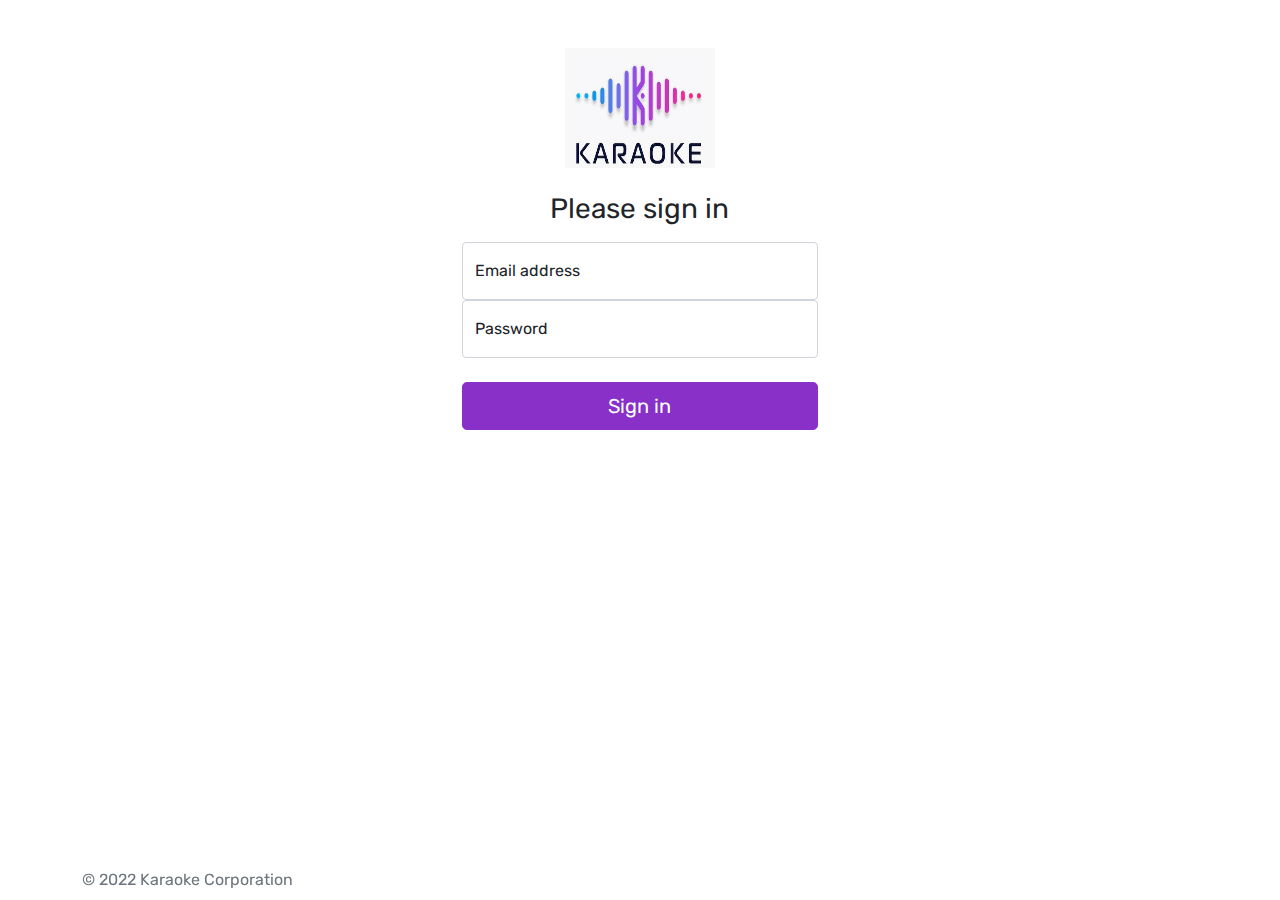
==== commit e925bdb4: "Hola" ====
--- a/index.html
+++ b/index.html
@@ -26,7 +26,7 @@
                 font-size: 3.5rem;
             }
         }
-
+        
     </style>
 
 
@@ -64,9 +64,15 @@
             
           
             <button class="w-100 btn btn-lg btn-primary" type="submit" >Sign in</button>
-            <p class="mt-5 mb-3 text-muted text-center">© 2022 Karaoke Corporation</p>
         </form>
+
     </main>
+
+    <footer class="navbar fixed-bottom">
+        <div class="container">
+            <span class="text-muted">© 2022 Karaoke Corporation</span>
+          </div>
+    </footer>
 
     <script>// Example starter JavaScript for disabling form submissions if there are invalid fields
         (function () {
